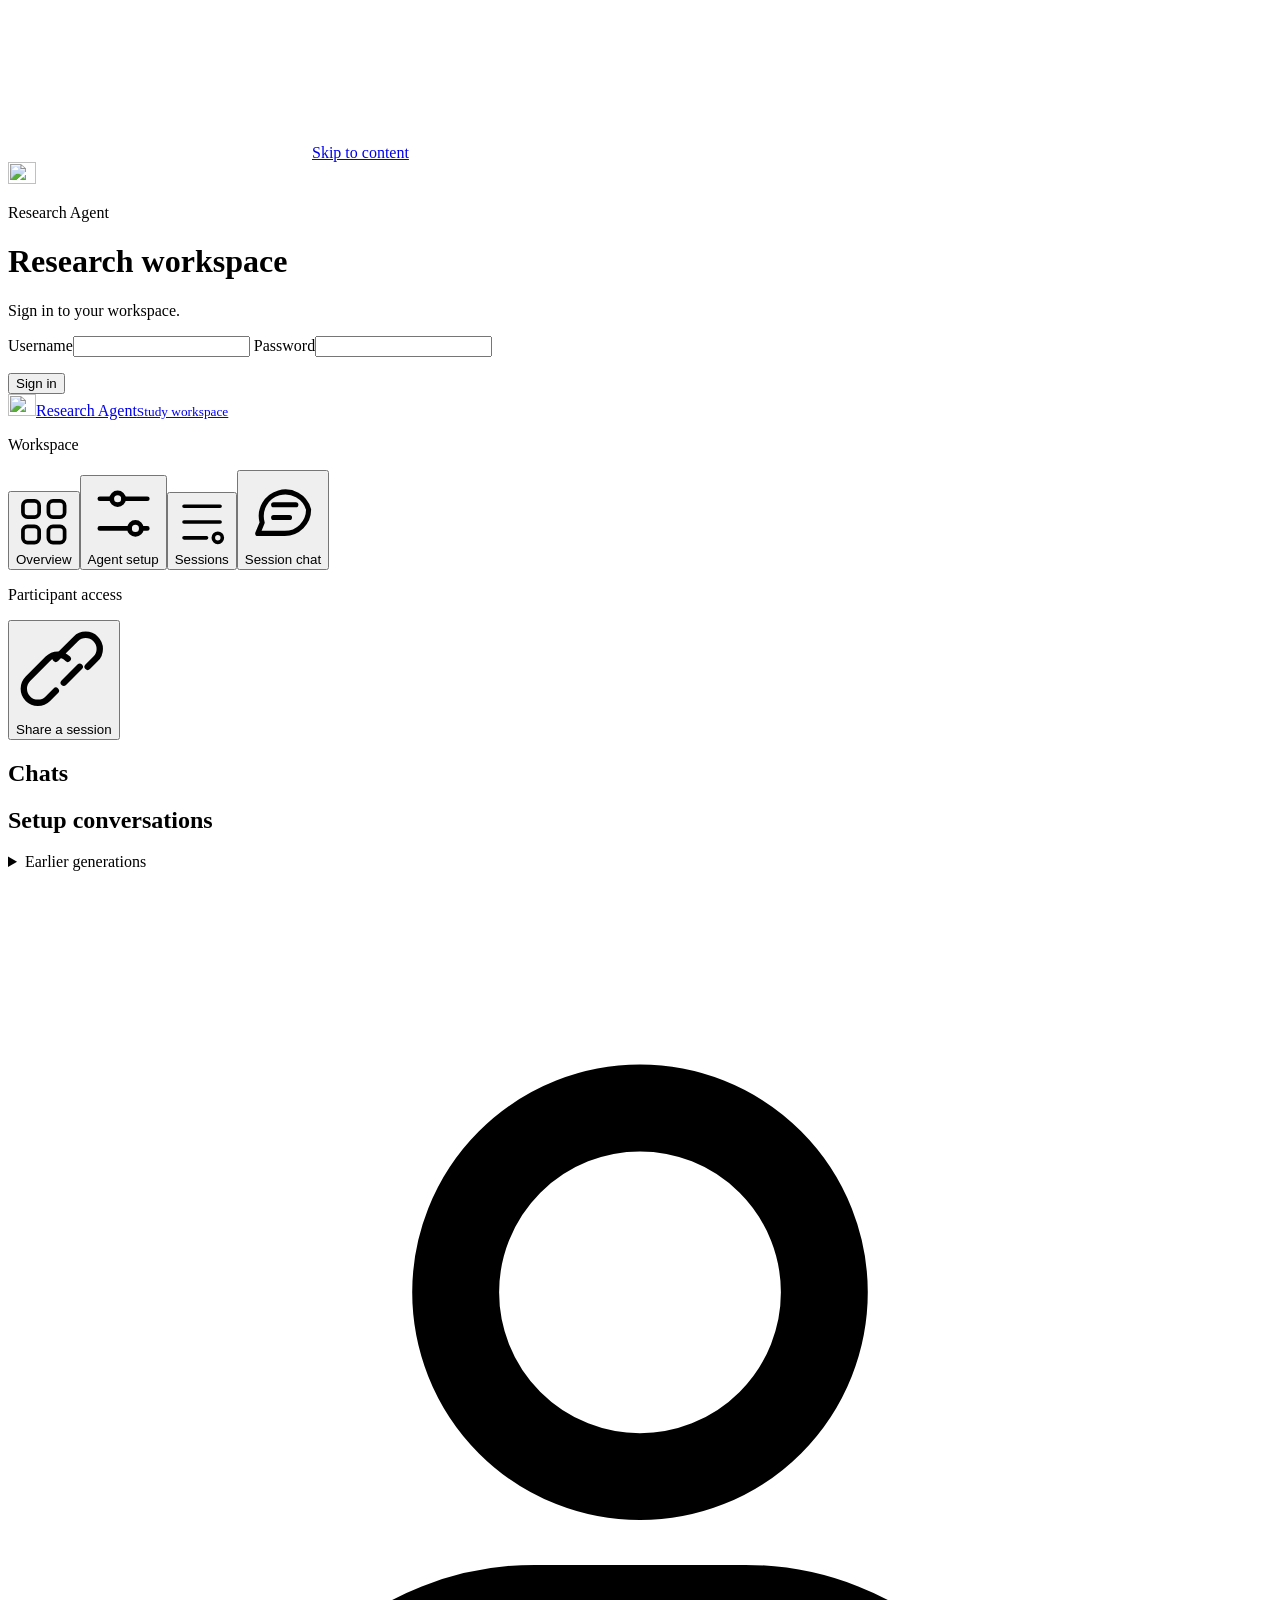
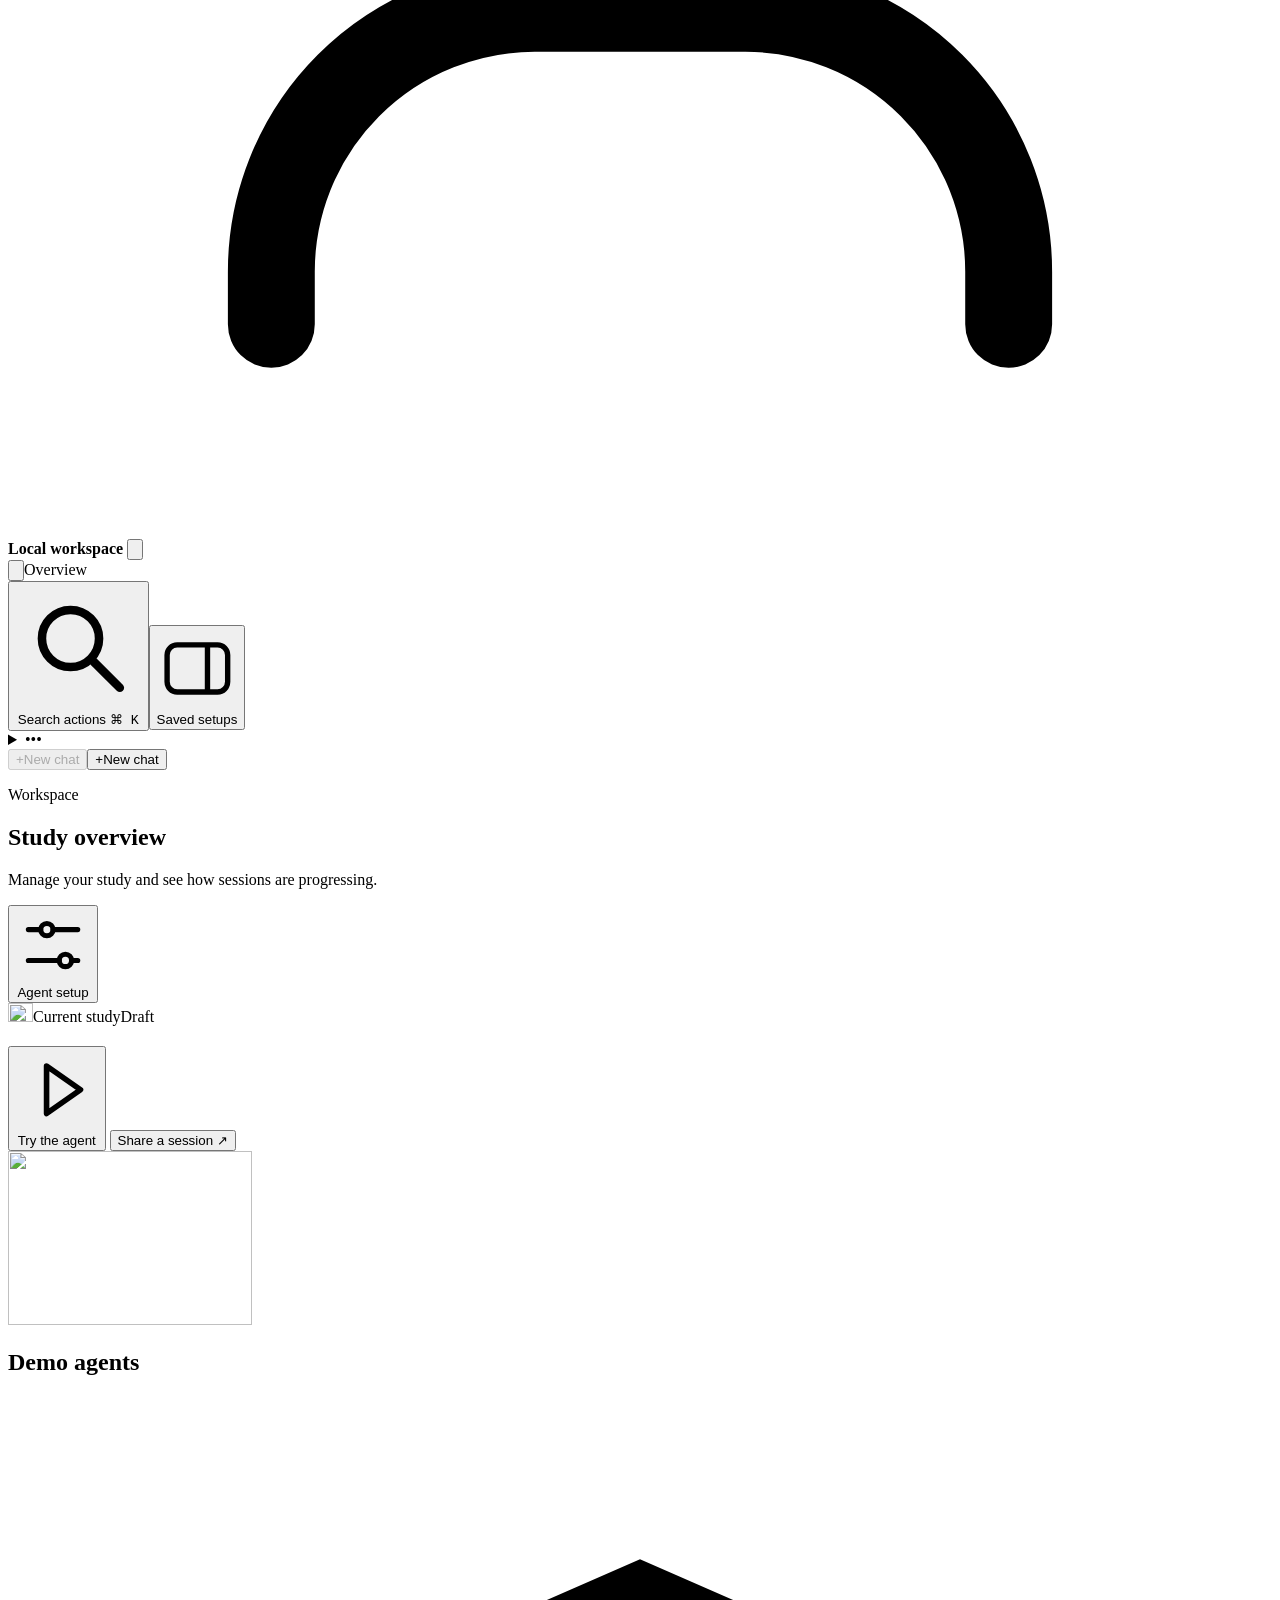
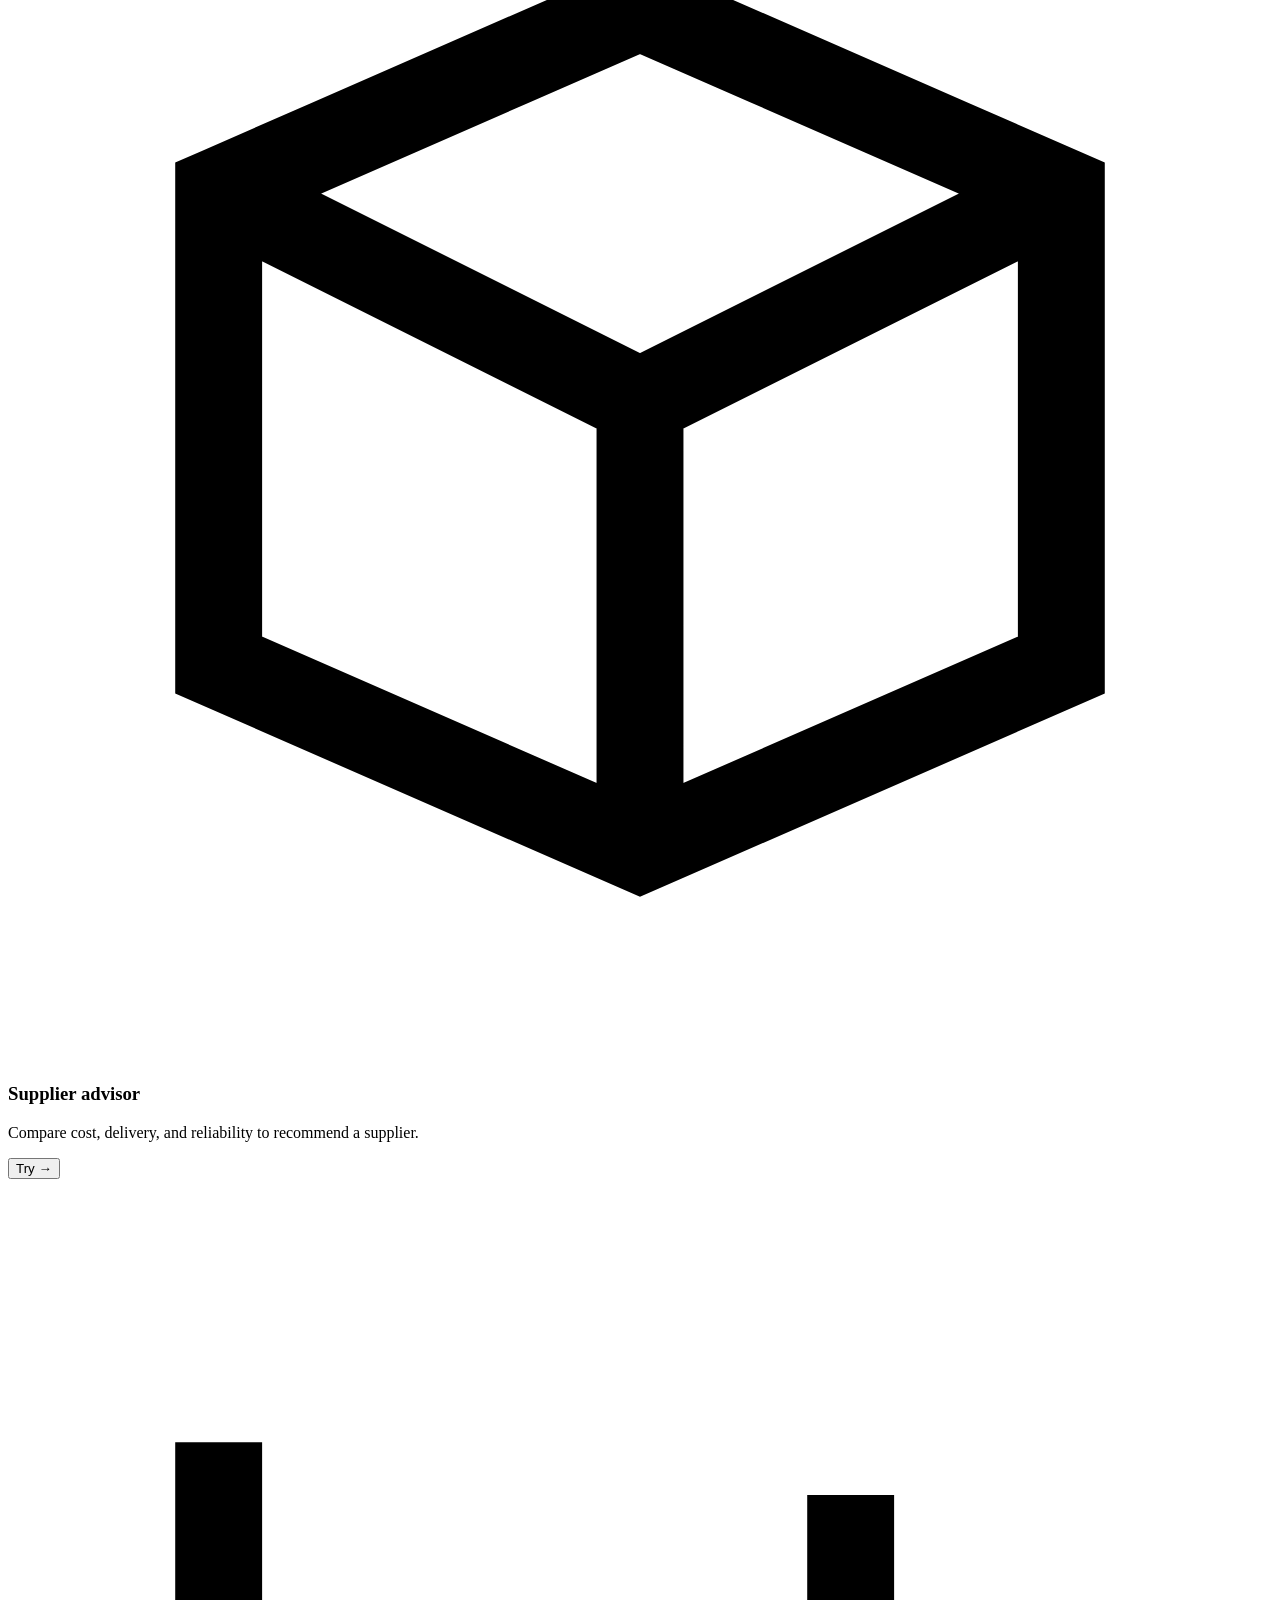
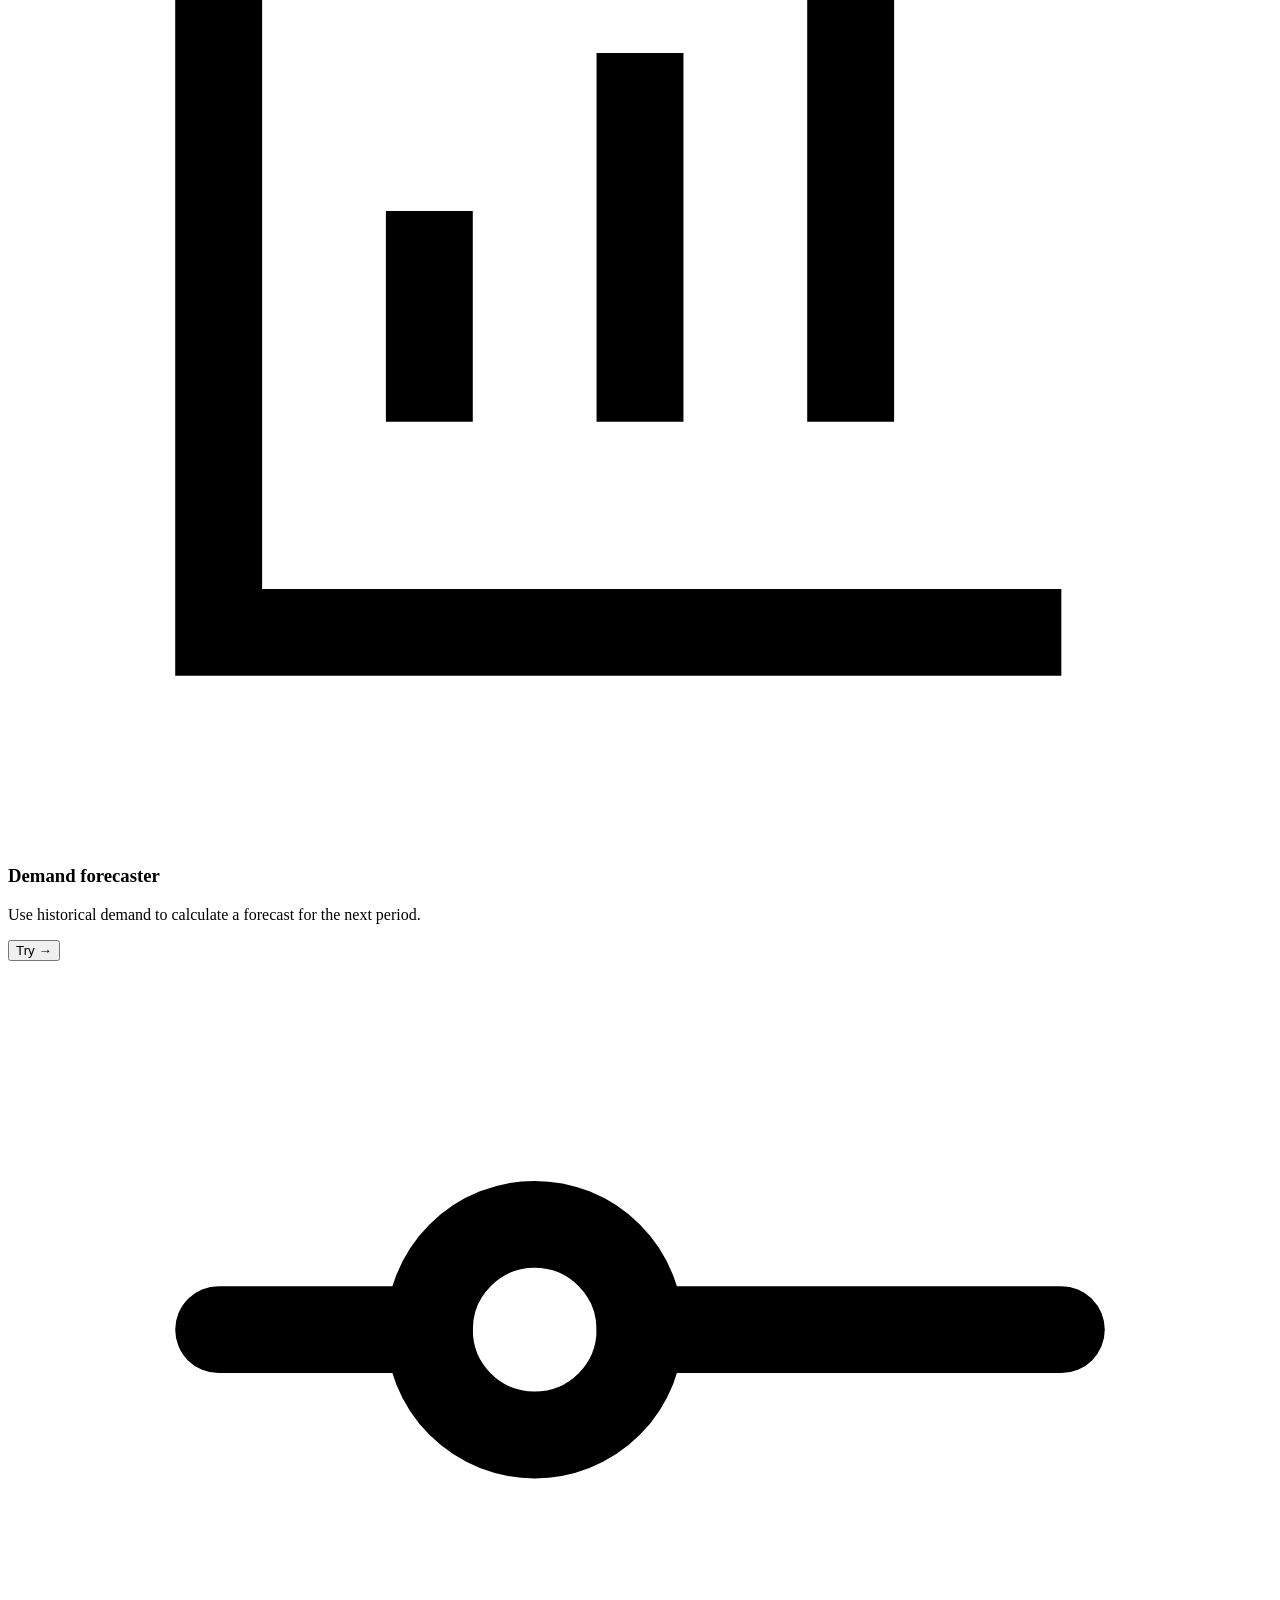
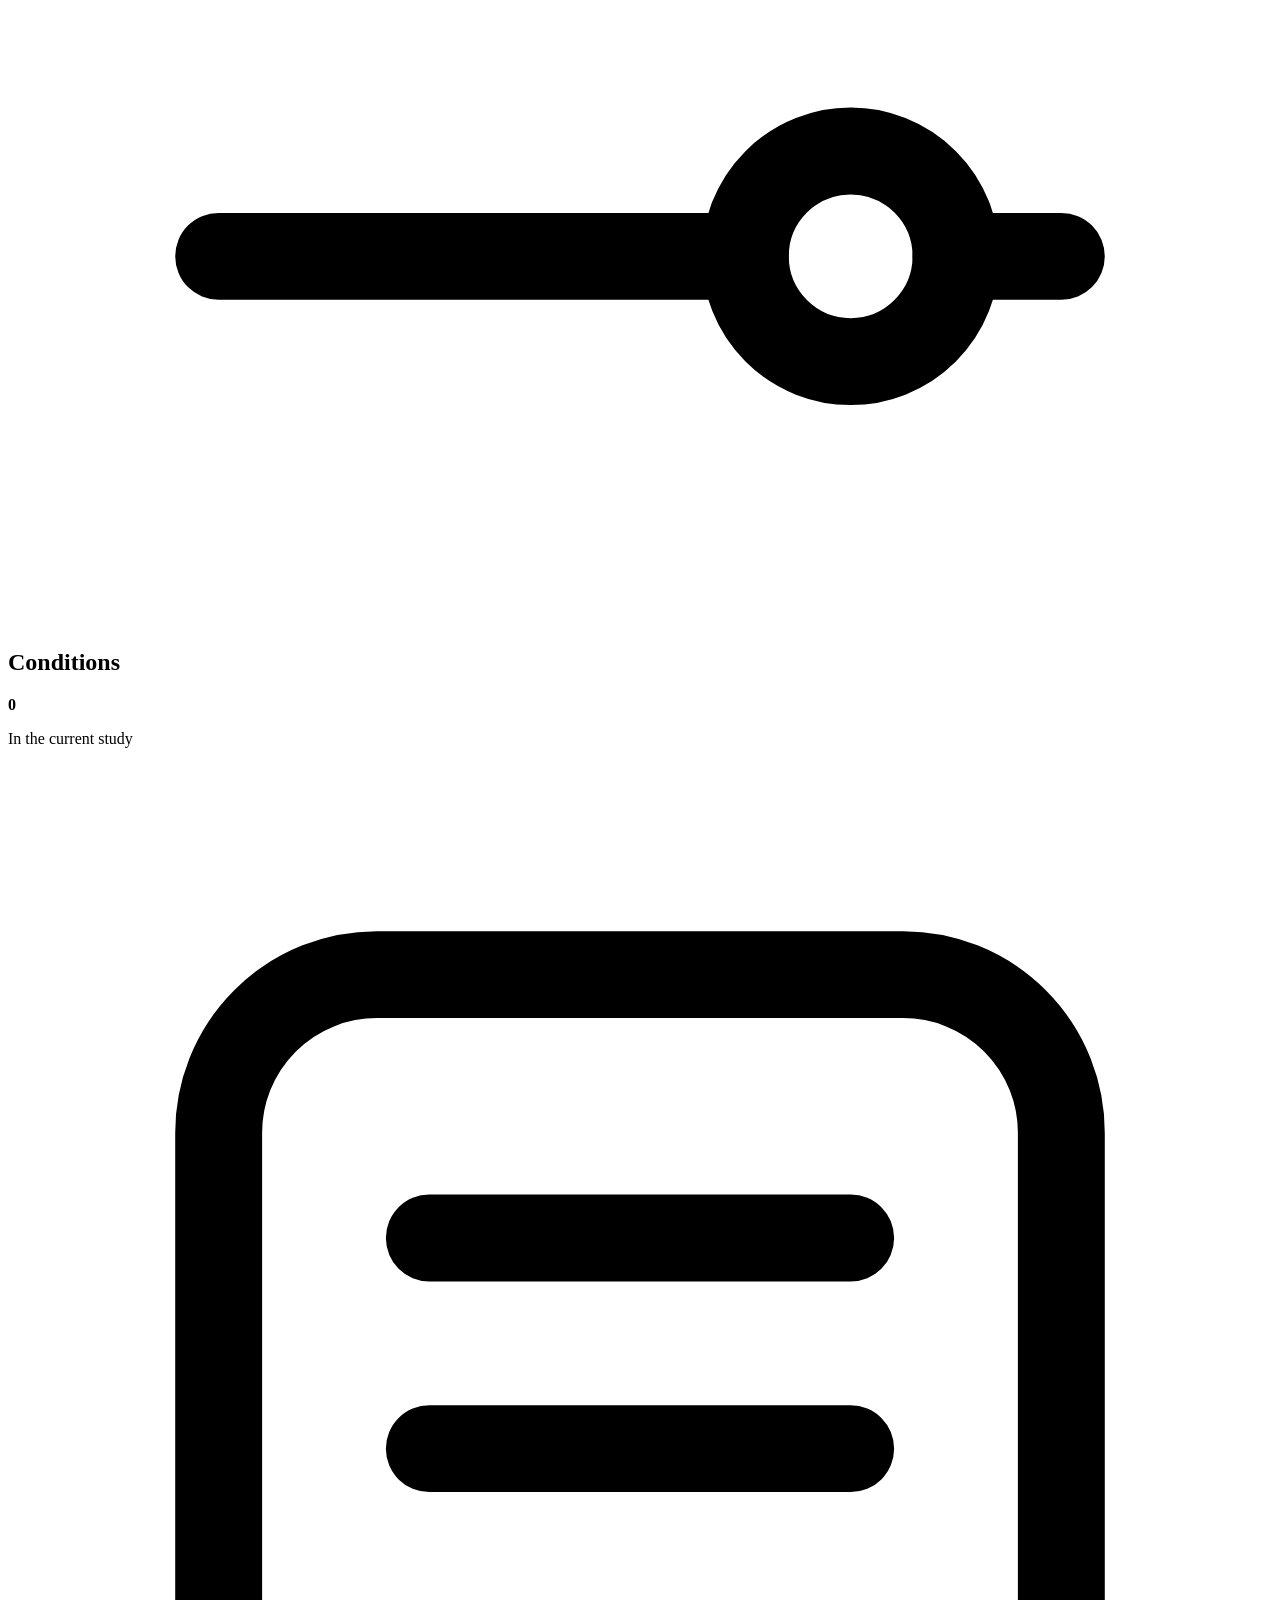
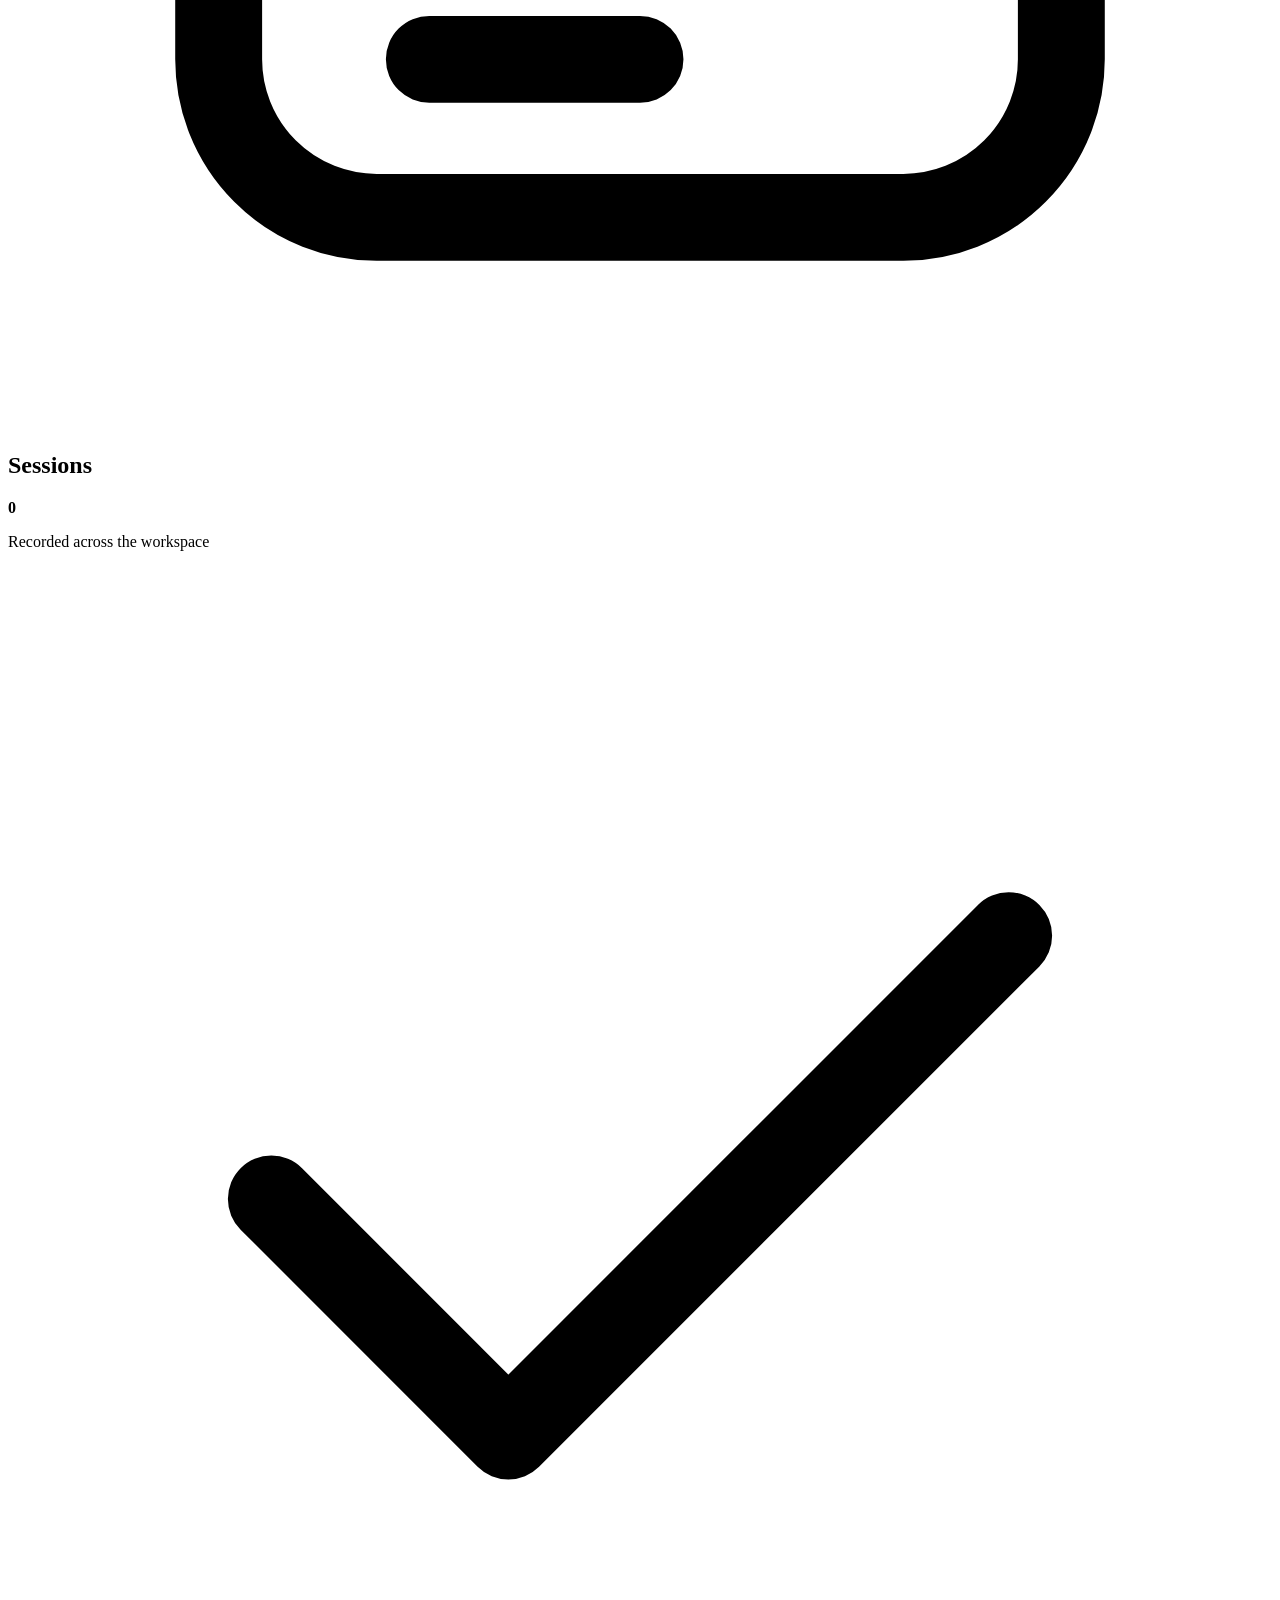
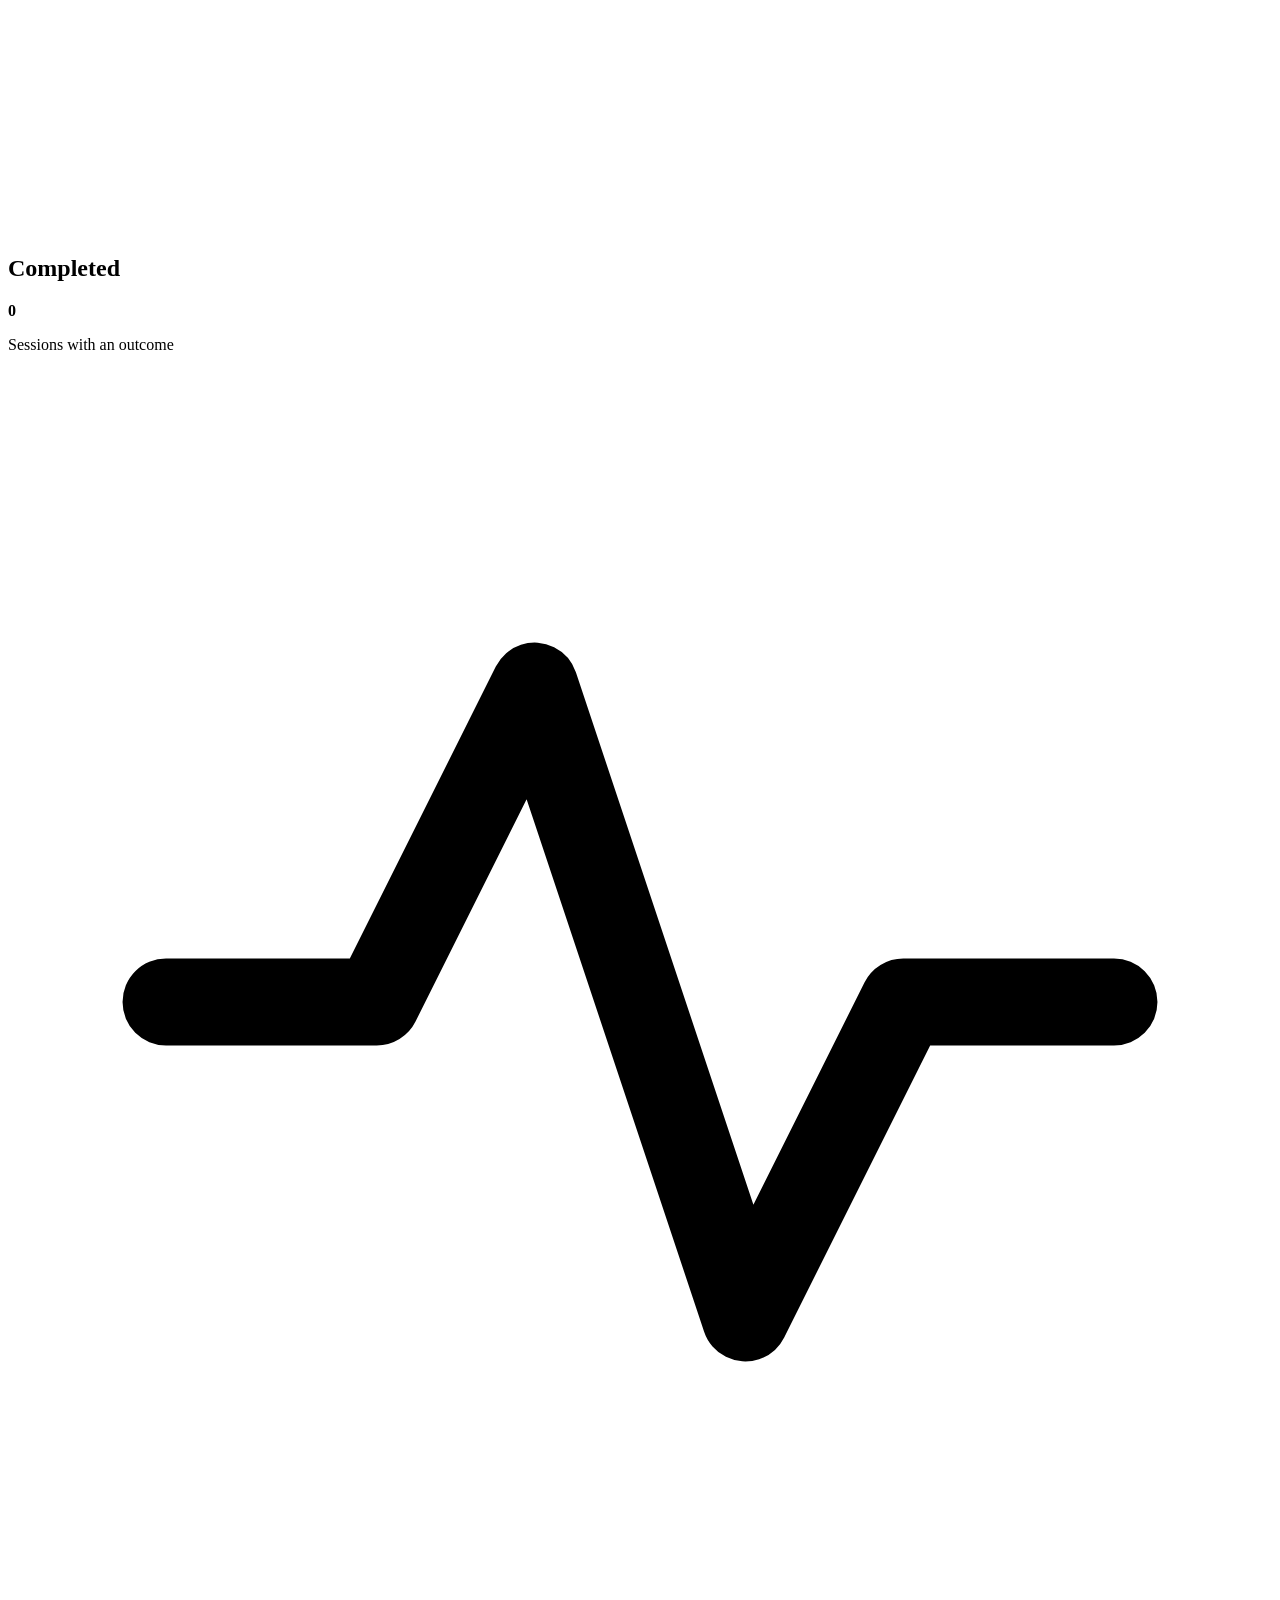
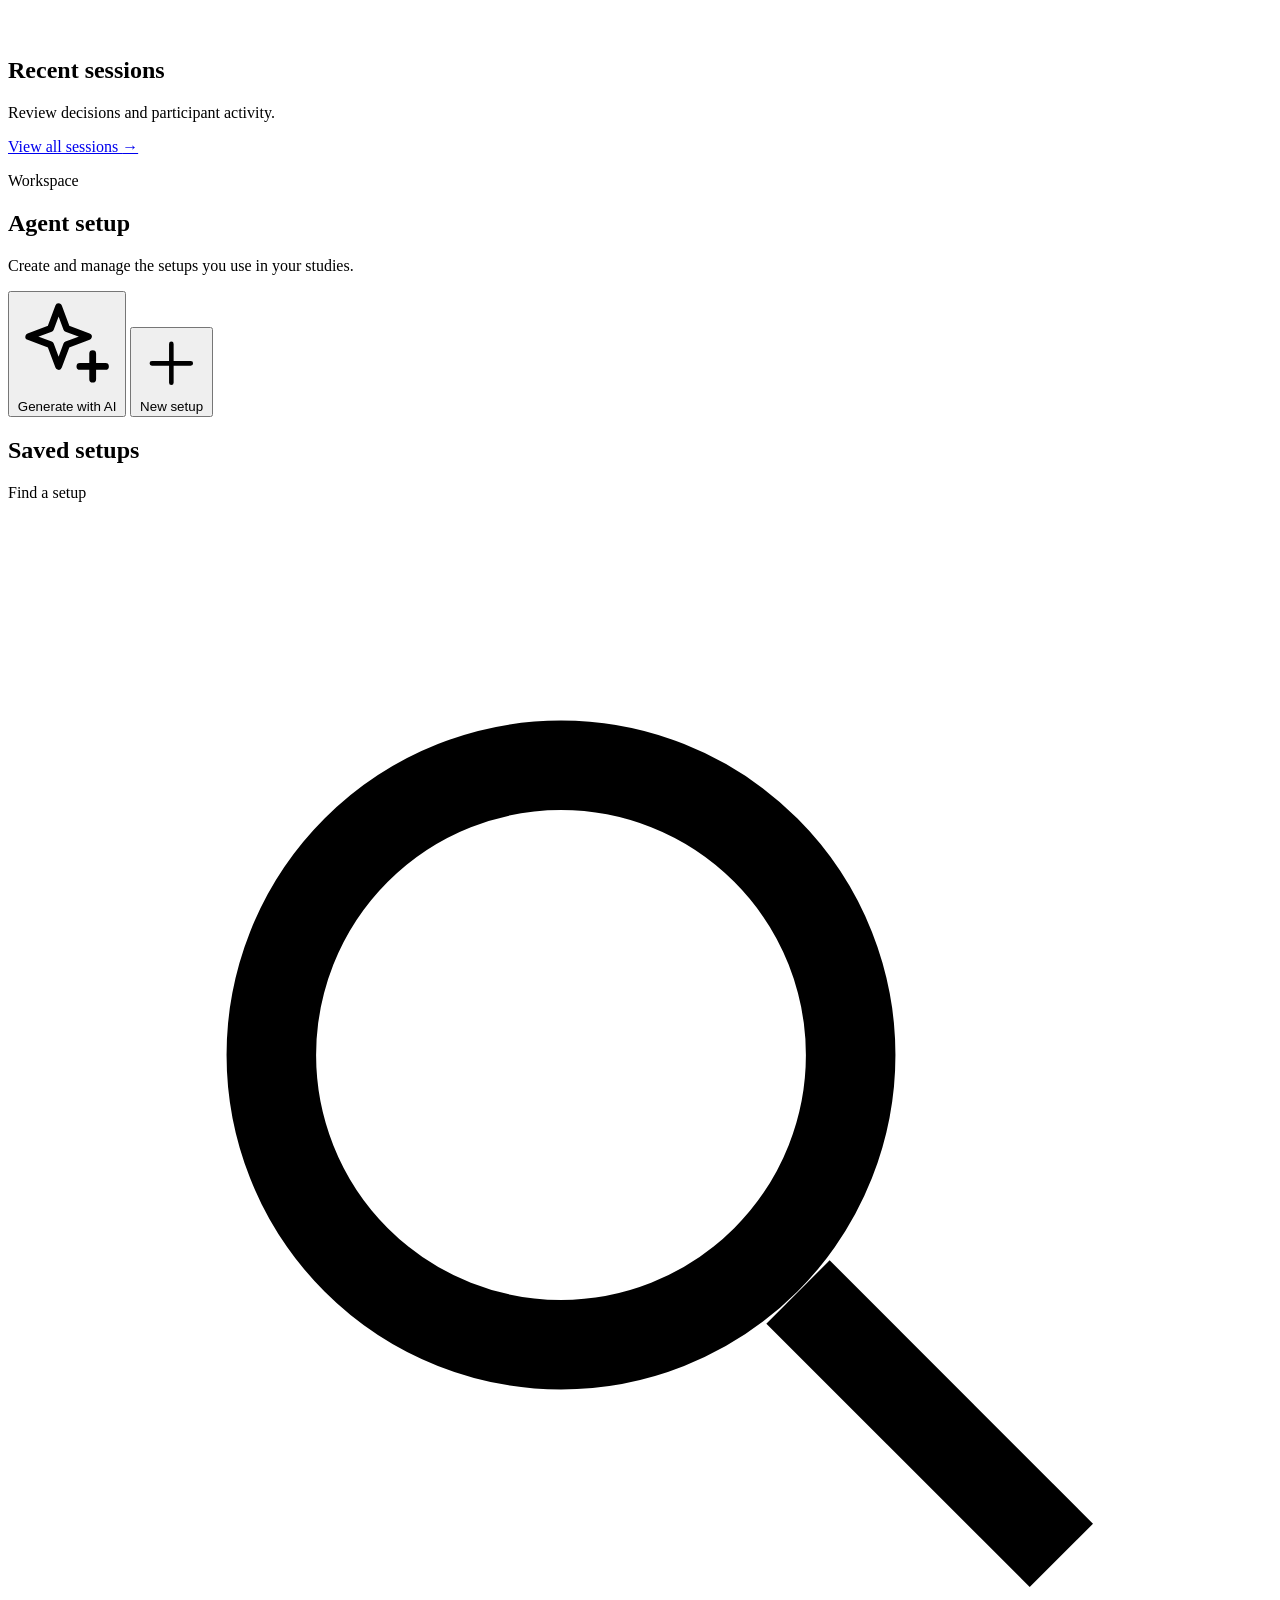
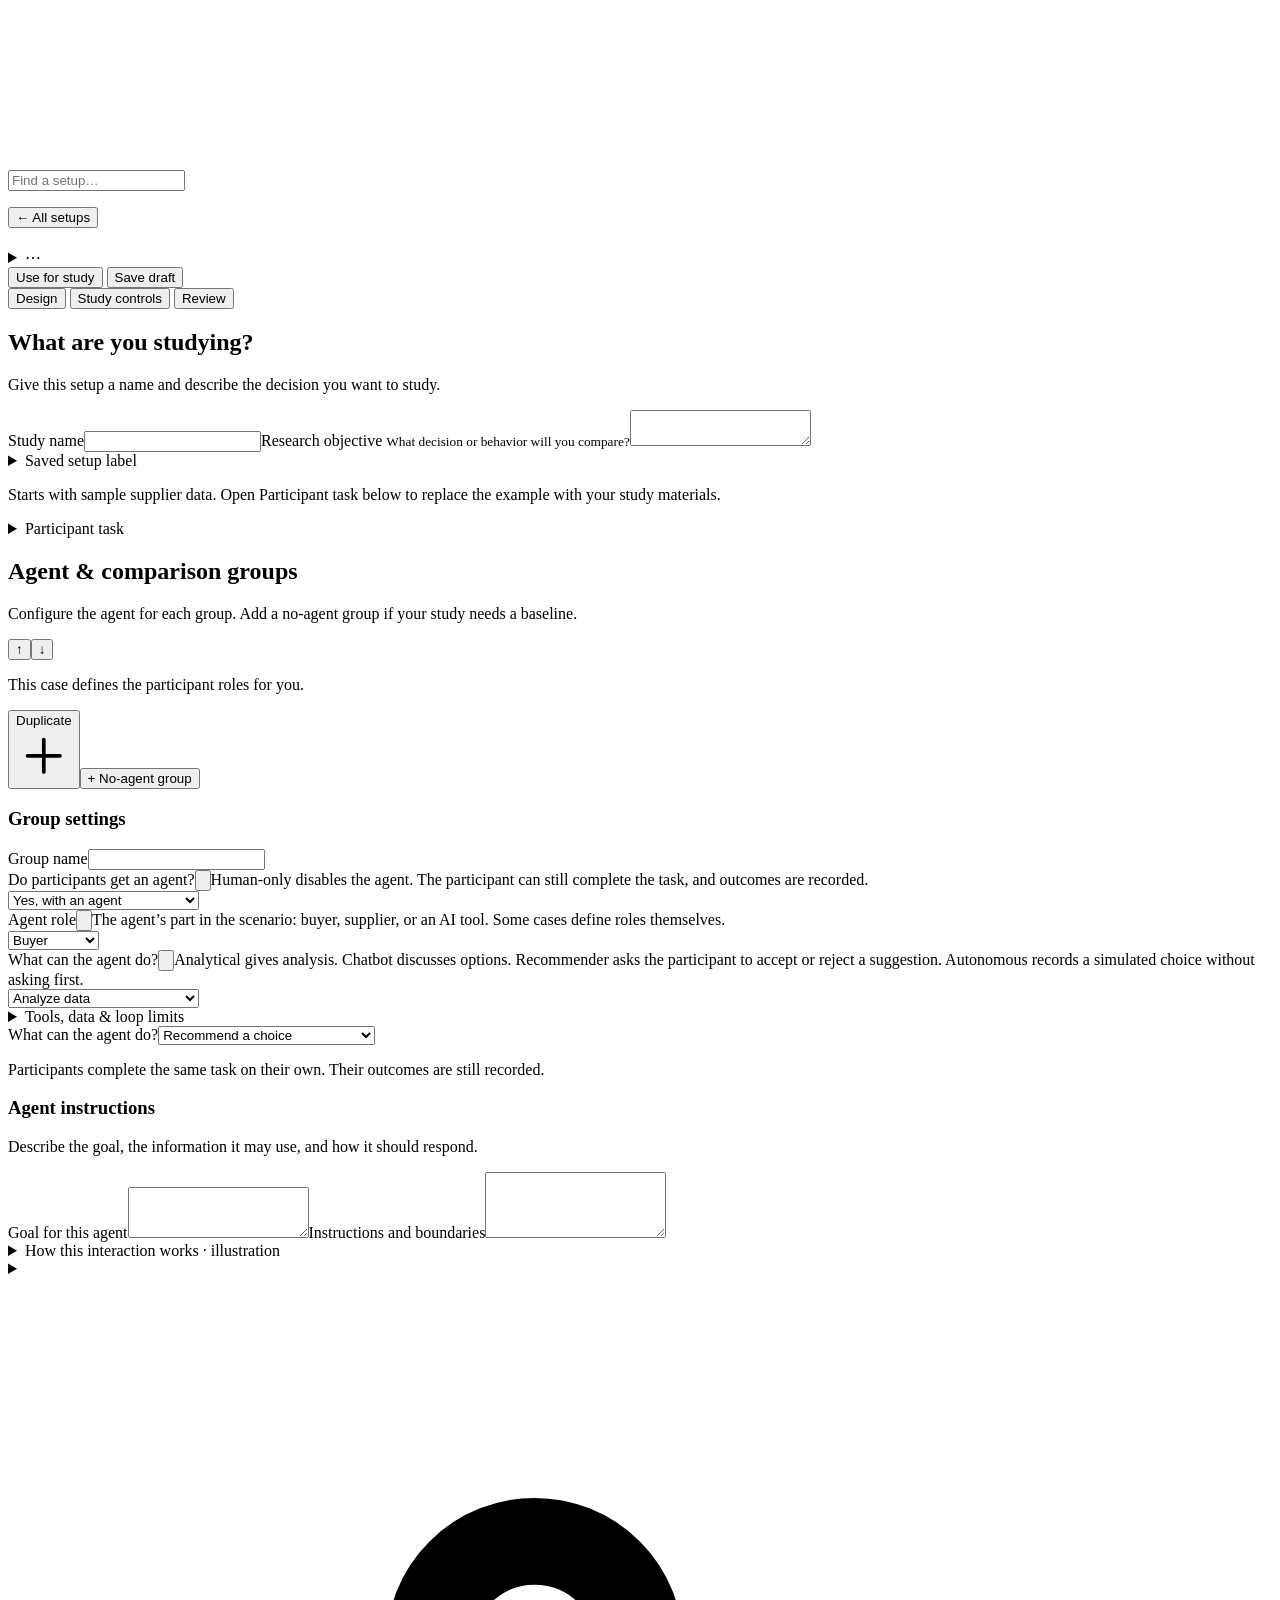
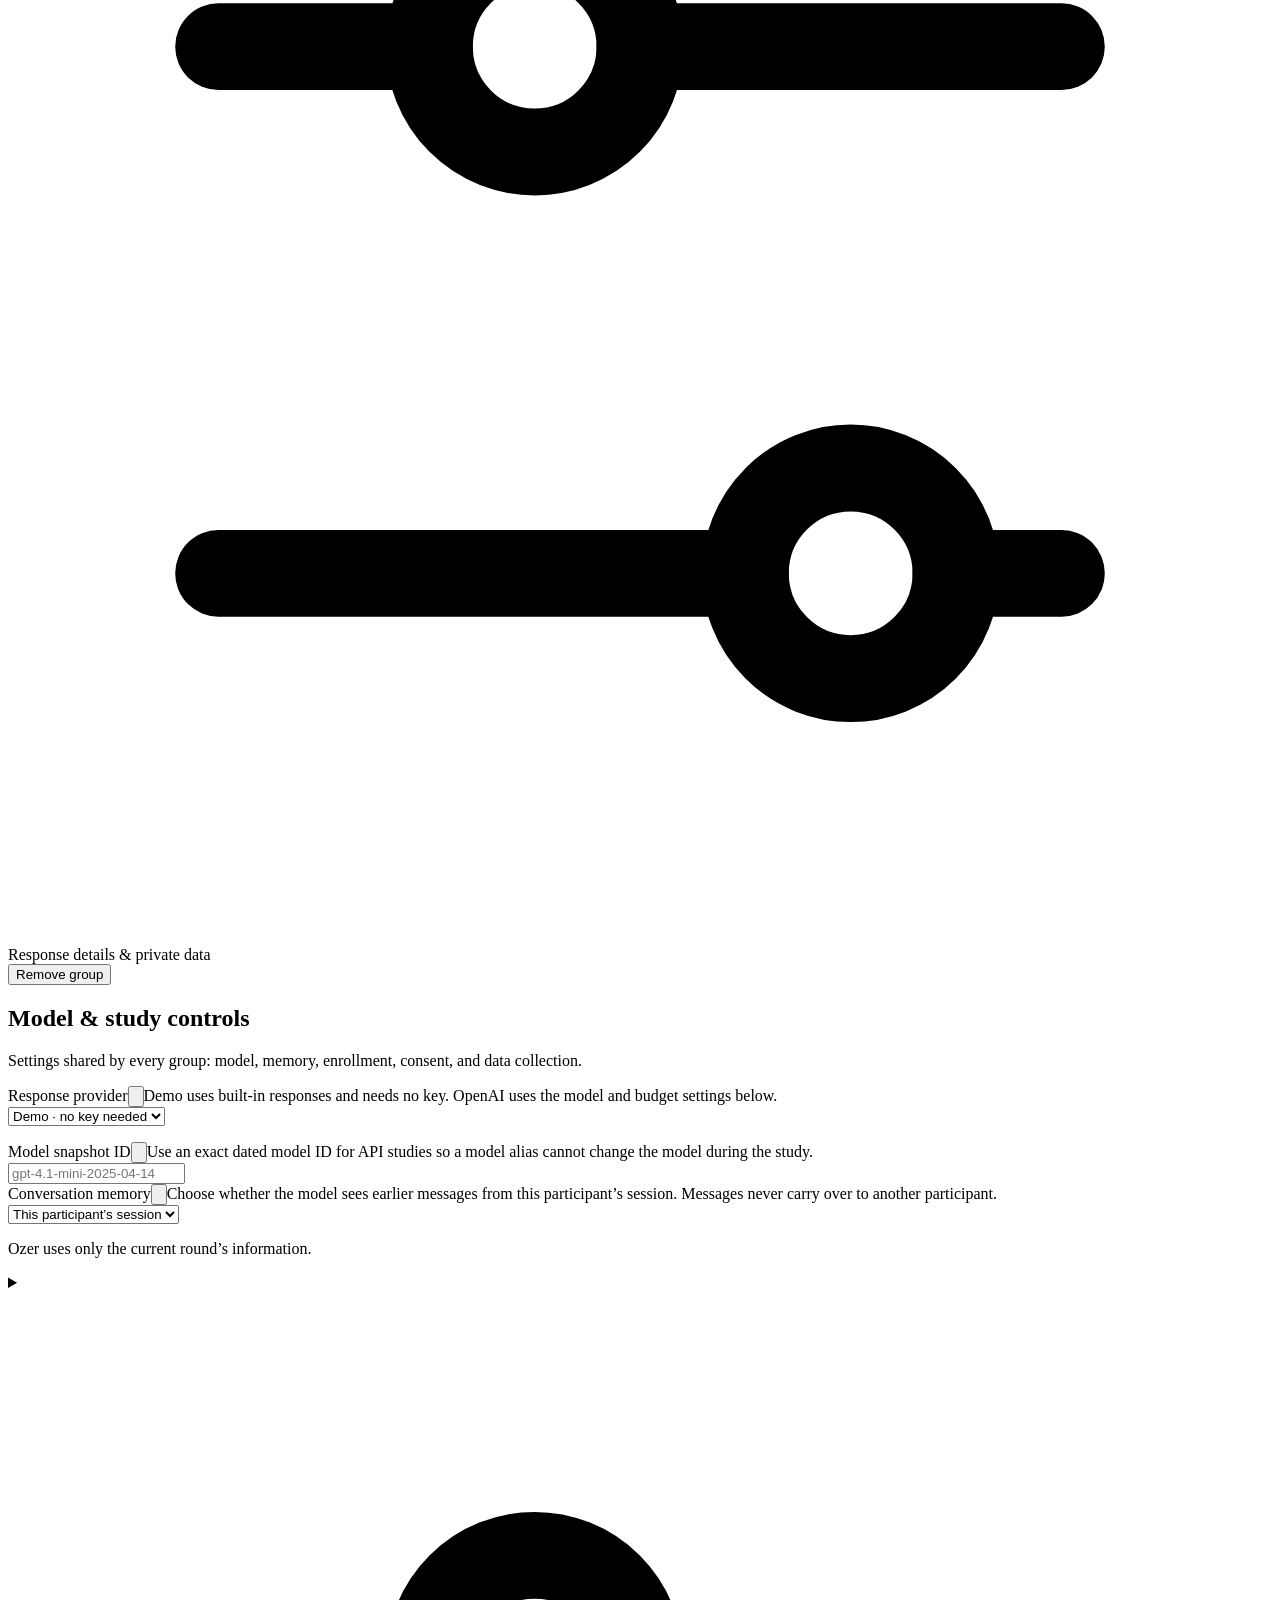
==== static/index.html @ cdc83fd4 "Initial commit of Procurement AI Agent" ====
<!doctype html>
<html lang="en"><head><meta charset="utf-8"><meta name="viewport" content="width=device-width,initial-scale=1"><meta name="theme-color" content="#fafafa"><title>Research Agent · Workspace</title><link rel="icon" href="/research-mark.svg" type="image/svg+xml"><script src="/theme.js"></script><link rel="stylesheet" href="/style.css"><script src="/admin.js" defer></script></head>
<body class="research-workspace">
<svg class="setup-icon-library" xmlns="http://www.w3.org/2000/svg" aria-hidden="true" focusable="false">
  <symbol id="setup-icon-study" viewBox="0 0 24 24"><rect x="5" y="3.5" width="14" height="17" rx="2"/><path d="M8.5 8.5h7m-7 4h7m-7 4h4"/></symbol>
  <symbol id="setup-icon-scenario" viewBox="0 0 24 24"><path d="M12 6a7 7 0 0 0-8-1v13a7 7 0 0 1 8 1 7 7 0 0 1 8-1V5a7 7 0 0 0-8 1Zm0 0v13"/></symbol>
  <symbol id="setup-icon-groups" viewBox="0 0 24 24"><circle cx="9" cy="8" r="3"/><path d="M3.5 19v-2a4 4 0 0 1 4-4h3a4 4 0 0 1 4 4v2m1-13a3 3 0 0 1 0 6m2 1.5a4 4 0 0 1 3 3.5v2"/></symbol>
  <symbol id="setup-icon-spark" viewBox="0 0 24 24"><path d="m12 3 2.5 6.5L21 12l-6.5 2.5L12 21l-2.5-6.5L3 12l6.5-2.5L12 3Z"/></symbol>
  <symbol id="setup-icon-check" viewBox="0 0 24 24"><path d="m5 12 4 4L19 6"/></symbol>
  <symbol id="setup-icon-tag" viewBox="0 0 24 24"><path d="M3.5 4.5H12l8.5 8.5-7.5 7.5L4 11.5Z"/><circle cx="8" cy="8.5" r="1"/></symbol>
  <symbol id="setup-icon-text" viewBox="0 0 24 24"><path d="M4 6h16M4 12h16M4 18h10"/></symbol>
  <symbol id="setup-icon-door" viewBox="0 0 24 24"><path d="M6 20V4h11v16M3 20h18M14 12h.01"/></symbol>
  <symbol id="setup-icon-lock" viewBox="0 0 24 24"><rect x="5" y="11" width="14" height="9" rx="2"/><path d="M8 11V8a4 4 0 1 1 8 0v3m-4 4v2"/></symbol>
  <symbol id="setup-icon-shield" viewBox="0 0 24 24"><path d="M12 3 5 6v6c0 4 3 7 7 9 4-2 7-5 7-9V6L12 3Z"/><path d="m9 12 2 2 4-4"/></symbol>
  <symbol id="setup-icon-activity" viewBox="0 0 24 24"><path d="M3 12h4l3-6 4 12 3-6h4"/></symbol>
  <symbol id="setup-icon-branch" viewBox="0 0 24 24"><path d="M5 12h4c3 0 4-6 7-6h3m-2-2 2 2-2 2M9 12c3 0 4 6 7 6h3m-2-2 2 2-2 2"/></symbol>
  <symbol id="setup-icon-shuffle" viewBox="0 0 24 24"><path d="M4 6h2c4 0 8 12 12 12h2m-2-2 2 2-2 2M4 18h2c4 0 8-12 12-12h2m-2-2 2 2-2 2"/></symbol>
  <symbol id="setup-icon-link" viewBox="0 0 24 24"><path d="m9 15 6-6m-2 7-2 2a4 4 0 0 1-6-6l3-3m3-1 2-2a4 4 0 0 1 6 6l-3 3"/></symbol>
  <symbol id="setup-icon-box" viewBox="0 0 24 24"><path d="M4 7.5 12 4l8 3.5v9L12 20l-8-3.5Zm0 0 8 4 8-4m-8 4V20"/></symbol>
  <symbol id="setup-icon-chat" viewBox="0 0 24 24"><path d="M5 5h14a2 2 0 0 1 2 2v8a2 2 0 0 1-2 2h-8l-5 4v-4H5a2 2 0 0 1-2-2V7a2 2 0 0 1 2-2Z"/><path d="M7 10h10m-10 3h7"/></symbol>
  <symbol id="setup-icon-person" viewBox="0 0 24 24"><circle cx="12" cy="8" r="3.5"/><path d="M5 20v-1a5 5 0 0 1 5-5h4a5 5 0 0 1 5 5v1"/></symbol>
  <symbol id="setup-icon-cart" viewBox="0 0 24 24"><path d="M3 5h2l2 10h11l2-7H6"/><circle cx="8.5" cy="19" r="1"/><circle cx="17" cy="19" r="1"/></symbol>
  <symbol id="setup-icon-chart" viewBox="0 0 24 24"><path d="M4 5v15h16M8 16v-4m4 4V9m4 7V6"/></symbol>
  <symbol id="setup-icon-target" viewBox="0 0 24 24"><circle cx="12" cy="12" r="8"/><circle cx="12" cy="12" r="4"/><path d="M12 12h.01"/></symbol>
  <symbol id="setup-icon-bolt" viewBox="0 0 24 24"><path d="m13 2-8 12h6l-1 8 9-12h-6l1-8Z"/></symbol>
  <symbol id="setup-icon-chip" viewBox="0 0 24 24"><rect x="6" y="6" width="12" height="12" rx="2"/><path d="M10 10h4v4h-4zM9 3v3m6-3v3M9 18v3m6-3v3M3 9h3m-3 6h3m12-6h3m-3 6h3"/></symbol>
  <symbol id="setup-icon-memory" viewBox="0 0 24 24"><path d="M4 5h16v12H8l-4 3Zm4 4h8m-8 4h5"/></symbol>
  <symbol id="setup-icon-sliders" viewBox="0 0 24 24"><path d="M4 7h4m4 0h8M4 17h10m4 0h2"/><circle cx="10" cy="7" r="2"/><circle cx="16" cy="17" r="2"/></symbol>
  <symbol id="setup-icon-hash" viewBox="0 0 24 24"><path d="m10 4-2 16m8-16-2 16M5 9h15M4 15h15"/></symbol>
  <symbol id="setup-icon-coin" viewBox="0 0 24 24"><circle cx="12" cy="12" r="8.5"/><path d="M12 7v10m3-8h-4a1.5 1.5 0 1 0 0 3h2a1.5 1.5 0 0 1 0 3H9"/></symbol>
  <symbol id="setup-icon-code" viewBox="0 0 24 24"><path d="m8 7-5 5 5 5m8-10 5 5-5 5m-3-12-2 14"/></symbol>
  <symbol id="setup-icon-eye" viewBox="0 0 24 24"><path d="M2.5 12s3.5-6 9.5-6 9.5 6 9.5 6-3.5 6-9.5 6-9.5-6-9.5-6Z"/><circle cx="12" cy="12" r="2.5"/></symbol>
  <symbol id="setup-icon-clock" viewBox="0 0 24 24"><circle cx="12" cy="12" r="8.5"/><path d="M12 7v5l3 2"/></symbol>
  <symbol id="setup-icon-edit" viewBox="0 0 24 24"><path d="m15.5 5.5 3 3M4 20l4.5-1 11-11-3.5-3.5-11 11Z"/></symbol>
  <symbol id="setup-icon-plus" viewBox="0 0 24 24"><path d="M12 5v14M5 12h14"/></symbol>
</svg>
<a href="#main-content" class="skip-link">Skip to content</a>
<div id="login" class="login hidden">
  <div class="login-card">
    <div class="brand-symbol"><img src="/research-mark.svg#mark" alt="" width="28" height="22"></div>
    <p class="eyebrow">Research Agent</p><h1>Research workspace</h1>
    <p id="login-instructions">Sign in to your workspace.</p>
    <form id="login-form">
      <label id="login-username-field">Username<input id="login-username" autocomplete="username" maxlength="40"></label>
      <label><span id="login-password-label">Password</span><input id="access-key" type="password" autocomplete="current-password" required maxlength="256"></label>
      <p id="login-error" class="notice error hidden" role="alert"></p>
      <button class="primary" type="submit">Sign in</button>
    </form>
  </div>
</div>
<div id="workspace" class="app-shell hidden">
<aside id="workspace-sidebar" class="sidebar" aria-label="Workspace navigation" inert><a class="brand" href="/"><span class="brand-symbol"><img src="/research-mark.svg#mark" alt="" width="28" height="22"></span><span>Research Agent<small>Study workspace</small></span></a><nav aria-label="Workspace"><p class="nav-label">Workspace</p><button data-tab="overview" class="nav-item active"><svg viewBox="0 0 24 24" fill="none" stroke="currentColor" stroke-width="1.6" stroke-linecap="round" stroke-linejoin="round" aria-hidden="true"><rect x="3" y="3" width="7" height="7" rx="2"/><rect x="14" y="3" width="7" height="7" rx="2"/><rect x="3" y="14" width="7" height="7" rx="2"/><rect x="14" y="14" width="7" height="7" rx="2"/></svg><span>Overview</span></button><button data-tab="conditions" class="nav-item "><svg viewBox="0 0 24 24" fill="none" stroke="currentColor" stroke-width="1.6" stroke-linecap="round" stroke-linejoin="round" aria-hidden="true"><path d="M4 7h4m4 0h8M4 17h10m4 0h2"/><circle cx="10" cy="7" r="2"/><circle cx="16" cy="17" r="2"/></svg><span>Agent setup</span></button><button data-tab="sessions" class="nav-item "><svg viewBox="0 0 24 24" fill="none" stroke="currentColor" stroke-width="1.6" stroke-linecap="round" stroke-linejoin="round" aria-hidden="true"><path d="M4 5h16M4 12h16M4 19h10"/><circle cx="19" cy="19" r="2"/></svg><span>Sessions</span></button><button data-tab="session-chat" class="nav-item" type="button"><svg viewBox="0 0 24 24" fill="none" stroke="currentColor" stroke-width="1.6" stroke-linecap="round" stroke-linejoin="round" aria-hidden="true"><path d="M20 11.5a7.5 7.5 0 0 1-7.5 7.5H4l1.4-3.4A7.5 7.5 0 1 1 20 11.5Z"/><path d="M9 10h7m-7 4h5"/></svg><span>Session chat</span></button></nav><div class="sidebar-tools"><p class="nav-label">Participant access</p><button data-tab="integration" class="nav-item"><svg viewBox="0 0 24 24" fill="none" stroke="currentColor" stroke-width="1.6" stroke-linecap="round" stroke-linejoin="round" aria-hidden="true"><path d="m10 13 4-4M8 15l-2 2a3.5 3.5 0 0 1-5-5l5-5a3.5 3.5 0 0 1 5 0M16 9l2-2a3.5 3.5 0 0 0-5-5l-5 5" transform="translate(2 2)"/></svg><span>Share a session</span></button></div><section id="chat-history" class="chat-history hidden" aria-labelledby="chat-history-title">
  <h2 id="chat-history-title" class="nav-label">Chats</h2>
  <p id="chat-history-status" class="help" role="status"></p>
  <nav id="chat-history-list" aria-label="Saved chats"></nav>
</section>
<section id="setup-chat-history" class="chat-history hidden" aria-labelledby="setup-chat-history-title">
  <h2 id="setup-chat-history-title" class="nav-label">Setup conversations</h2>
  <p id="setup-chat-history-status" class="help" role="status"></p>
  <nav id="setup-chat-history-list" aria-label="Saved setup conversations"></nav>
  <details id="earlier-setup-history" class="hidden"><summary>Earlier generations</summary><nav id="earlier-setup-list" aria-label="Earlier generations"></nav></details>
</section>
<div class="sidebar-footer">
  <span class="workspace-account-icon" aria-hidden="true"><svg viewBox="0 0 24 24" fill="none" stroke="currentColor" stroke-width="1.65" stroke-linecap="round"><use href="#setup-icon-person"/></svg></span>
  <strong id="workspace-account-label">Local workspace</strong>
  <button data-tab="settings" class="nav-item account-settings-button" type="button" aria-label="Settings" title="Settings"><svg viewBox="0 0 24 24" fill="none" stroke="currentColor" stroke-width="1.6" stroke-linejoin="round" aria-hidden="true"><path d="m9 3-.6 2.4-2 .9L4 5.6 2 9l1.8 1.8v2.4L2 15l2 3.4 2.4-.7 2 .9L9 21h4l.6-2.4 2-.9 2.4.7 2-3.4-1.8-1.8v-2.4L20 9l-2-3.4-2.4.7-2-.9L13 3Z" transform="translate(1)"/><circle cx="12" cy="12" r="3"/></svg></button>
</div></aside>
<button id="nav-scrim" class="nav-scrim" type="button" tabindex="-1" aria-label="Close navigation" hidden></button>
<div class="main-shell"><header class="topbar"><div class="topbar-leading"><button id="toggle-sidebar" class="quiet-button shell-toggle" type="button" aria-label="Show navigation" title="Show navigation" aria-controls="workspace-sidebar" aria-expanded="false"><svg viewBox="0 0 24 24" fill="none" stroke="currentColor" stroke-width="1.6" aria-hidden="true"><rect x="3" y="5" width="18" height="14" rx="3"/><path d="M9 5v14"/></svg></button><span id="breadcrumb">Overview</span></div><div class="topbar-actions"><button id="open-command" class="command-trigger" aria-label="Search actions" aria-haspopup="dialog"><svg viewBox="0 0 24 24" fill="none" stroke="currentColor" stroke-width="1.65" stroke-linecap="round" stroke-linejoin="round" aria-hidden="true"><circle cx="10.5" cy="10.5" r="5.5"/><path d="m15 15 5 5"/></svg> <span>Search actions</span> <kbd>⌘ K</kbd></button><button id="toggle-save-slots" class="quiet-button hidden" type="button" aria-controls="setup-library-drawer" aria-haspopup="dialog"><svg viewBox="0 0 24 24" fill="none" stroke="currentColor" stroke-width="1.6" aria-hidden="true"><rect x="3" y="5" width="18" height="14" rx="3"/><path d="M15 5v14"/></svg>Saved setups</button><details id="session-chat-actions" class="chat-actions hidden">
  <summary class="quiet-button" aria-label="Chat options" title="Chat options">•••</summary>
  <div><button id="rename-chat" type="button">Rename chat</button><button id="delete-chat" class="danger" type="button">Delete chat</button></div>
</details><button id="clear-session-chat" class="quiet-button hidden" type="button" aria-label="New chat" title="New chat" disabled><span aria-hidden="true" class="new-chat-icon">+</span><span class="new-chat-label">New chat</span></button><button id="new-setup-chat" class="quiet-button hidden" type="button" aria-label="New setup chat" title="New setup chat"><span class="new-chat-icon" aria-hidden="true">+</span><span class="new-chat-label">New chat</span></button></div></header><main id="main-content" tabindex="-1">
<div id="notice" class="notice hidden" role="status" aria-live="polite"></div>
<section id="tab-overview" class="tab-panel">
  <header class="page-heading workspace-masthead">
    <div><p class="eyebrow">Workspace</p><h1>Study overview</h1><p class="subtitle">Manage your study and see how sessions are progressing.</p></div>
    <button class="secondary" data-go="conditions"><svg viewBox="0 0 24 24" fill="none" stroke="currentColor" stroke-width="1.65" stroke-linecap="round" stroke-linejoin="round" aria-hidden="true"><path d="M4 7h4m4 0h8M4 17h10m4 0h2"/><circle cx="10" cy="7" r="2"/><circle cx="16" cy="17" r="2"/></svg> Agent setup</button>
  </header>
  <article class="overview-current">
    <div class="overview-current-copy">
      <div class="overview-current-label"><span class="feature-icon tone-violet"><img src="/research-mark.svg#mark" alt="" width="25" height="19"></span><span class="eyebrow">Current study</span><span id="study-state" class="pill">Draft</span></div>
      <h2 id="study-name"></h2>
      <p id="study-description"></p>
      <div class="overview-current-actions">
        <button class="primary preview-button"><svg viewBox="0 0 24 24" fill="none" stroke="currentColor" stroke-width="1.65" stroke-linecap="round" stroke-linejoin="round" aria-hidden="true"><path d="m9 5 10 7-10 7Z"/></svg> Try the agent</button>
        <button class="secondary" data-go="integration">Share a session <span aria-hidden="true">↗</span></button>
      </div>
    </div>
    <img class="study-art" src="/research-mark.svg" alt="" width="244" height="174">
  </article>
  <section class="demo-agents" aria-labelledby="demo-agents-title">
    <header><h2 id="demo-agents-title">Demo agents</h2><span id="demo-provider" class="pill" role="status"></span></header>
    <div class="demo-agent-grid">
      <article class="card demo-agent">
        <span class="feature-icon tone-blue"><svg viewBox="0 0 24 24" fill="none" stroke="currentColor" stroke-width="1.65" aria-hidden="true"><use href="#setup-icon-box"/></svg></span>
        <div><h3>Supplier advisor</h3><p>Compare cost, delivery, and reliability to recommend a supplier.</p></div>
        <button class="secondary" type="button" data-demo-agent="supplier_selection" aria-label="Try Supplier advisor">Try <span aria-hidden="true">→</span></button>
      </article>
      <article class="card demo-agent">
        <span class="feature-icon tone-mint"><svg viewBox="0 0 24 24" fill="none" stroke="currentColor" stroke-width="1.65" aria-hidden="true"><use href="#setup-icon-chart"/></svg></span>
        <div><h3>Demand forecaster</h3><p>Use historical demand to calculate a forecast for the next period.</p></div>
        <button class="secondary" type="button" data-demo-agent="demand_forecasting" aria-label="Try Demand forecaster">Try <span aria-hidden="true">→</span></button>
      </article>
    </div>
  </section>
  <section class="overview-metrics" aria-label="Study at a glance">
    <article class="card overview-metric"><span class="feature-icon tone-violet"><svg viewBox="0 0 24 24" fill="none" stroke="currentColor" stroke-width="1.65" stroke-linecap="round" stroke-linejoin="round" aria-hidden="true"><path d="M4 7h4m4 0h8M4 17h10m4 0h2"/><circle cx="10" cy="7" r="2"/><circle cx="16" cy="17" r="2"/></svg></span><div><h2>Conditions</h2><strong id="metric-conditions">0</strong><p>In the current study</p></div></article>
    <article class="card overview-metric"><span class="feature-icon tone-blue"><svg viewBox="0 0 24 24" fill="none" stroke="currentColor" stroke-width="1.65" stroke-linecap="round" stroke-linejoin="round" aria-hidden="true"><rect x="4" y="4" width="16" height="16" rx="3"/><path d="M8 9h8M8 13h8m-8 4h4"/></svg></span><div><h2>Sessions</h2><strong id="metric-sessions">0</strong><p>Recorded across the workspace</p></div></article>
    <article class="card overview-metric"><span class="feature-icon tone-mint"><svg viewBox="0 0 24 24" fill="none" stroke="currentColor" stroke-width="1.65" stroke-linecap="round" stroke-linejoin="round" aria-hidden="true"><path d="m5 12 4.5 4.5L19 7"/></svg></span><div><h2>Completed</h2><strong id="metric-completed">0</strong><p>Sessions with an outcome</p></div></article>
  </section>
  <article class="card recent-card">
    <div class="card-title"><div class="heading-with-icon"><span class="feature-icon tone-blue"><svg viewBox="0 0 24 24" fill="none" stroke="currentColor" stroke-width="1.65" stroke-linecap="round" stroke-linejoin="round" aria-hidden="true"><path d="M3 12h4l3-6 4 12 3-6h4"/></svg></span><div><h2>Recent sessions</h2><p>Review decisions and participant activity.</p></div></div><a class="text-button" href="#sessions">View all sessions <span aria-hidden="true">→</span></a></div>
    <div id="recent-sessions"></div>
  </article>
</section>
<section id="tab-conditions" class="tab-panel hidden">
<div id="setup-home" class="setup-home">
  <header class="page-heading workspace-masthead">
    <div><p class="eyebrow">Workspace</p><h1>Agent setup</h1><p class="subtitle">Create and manage the setups you use in your studies.</p></div>
    <div class="setup-home-actions">
      <button id="open-setup-assistant" class="secondary" type="button">
        <svg viewBox="0 0 24 24" fill="none" stroke="currentColor" stroke-width="1.6" stroke-linecap="round" stroke-linejoin="round" aria-hidden="true"><path d="m10 3 1.9 5.1L17 10l-5.1 1.9L10 17l-1.9-5.1L3 10l5.1-1.9L10 3Zm8 11v6m-3-3h6"/></svg>
        Generate with AI
      </button>
      <button id="start-custom-setup" class="primary" type="button"><svg viewBox="0 0 24 24" fill="none" stroke="currentColor" stroke-width="1.65" stroke-linecap="round" stroke-linejoin="round" aria-hidden="true"><path d="M12 5v14M5 12h14"/></svg> New setup</button>
    </div>
  </header>
  <div id="setup-library-home"><section id="setup-library" class="setup-catalog" aria-labelledby="slot-library-title">
    <header class="setup-catalog-header">
      <div class="setup-catalog-title"><h2 id="slot-library-title">Saved setups</h2><span id="setup-count" aria-live="polite"></span></div>
      <label class="setup-search"><span class="visually-hidden">Find a setup</span><svg viewBox="0 0 24 24" fill="none" stroke="currentColor" stroke-width="1.7" aria-hidden="true"><circle cx="10.5" cy="10.5" r="5.5"/><path d="m15 15 5 5"/></svg><input id="setup-search" type="search" placeholder="Find a setup…"></label>
    </header>
    <ul id="setup-slots" class="setup-catalog-list" role="list" aria-label="Saved setups"></ul>
  </section></div>
</div>
  <div class="setup-workbench hidden">
    <div class="setup-stage">
      <div class="builder-backline"><button id="back-to-setup-home" class="text-button" type="button">← All setups</button></div>
    <header class="setup-cover">
      <div class="setup-cover-content">
        <div class="setup-title-line"><h1 id="slot-heading" tabindex="-1"></h1><span id="slot-study-badge" class="slot-study-badge hidden"></span></div>
        <p id="slot-description"></p>
      </div>
      <div class="setup-actions">
        <details id="slot-menu" class="setup-menu"><summary aria-label="More slot actions">⋯</summary>
          <div><button id="copy-slot" class="text-button">Save as copy</button><button id="open-setup-json" class="text-button" type="button" aria-haspopup="dialog">Configuration JSON</button><button id="revert-slot" class="text-button hidden">Discard edits</button></div>
        </details>
        <span id="save-state" class="save-state hidden" role="status"></span>
        
        <button id="use-slot" class="secondary">Use for study</button>
        
        <button id="save-draft" class="secondary hidden" type="button">Save draft</button>
      </div>
    </header>
    <div class="setup-flow">
      <nav class="designer-tabs" aria-label="Setup sections">
<button type="button" data-settings="study" aria-controls="setup-panel-study" aria-current="page">Design</button>
<button type="button" data-settings="engine" aria-controls="setup-panel-engine">Study controls</button>
<button type="button" data-settings="advanced" aria-controls="setup-panel-advanced">Review</button>
</nav>
      <div class="setup-builder">
        <div id="setup-editor">
<section id="setup-panel-study" data-settings-panel="study" class="settings-panel">
<article class="card editor-card"><div class="section-intro"><h2 tabindex="-1">What are you studying?</h2><p>Give this setup a name and describe the decision you want to study.</p></div>
  <div class="form-grid setup-question-grid"><label>Study name<input id="config-name" maxlength="200" required></label><label class="span-two">Research objective <small>What decision or behavior will you compare?</small><textarea id="config-description" rows="2"></textarea></label><details class="disclosure internal-label"><summary>Saved setup label</summary><div class="setup-field"><div class="setup-field-title"><label for="slot-label">Setup name</label><span class="help-hint"><button class="help-trigger" type="button" aria-label="Help with Setup name" aria-describedby="help-slot-label"><svg viewBox="0 0 24 24" fill="none" stroke="currentColor" stroke-width="1.7" stroke-linecap="round" stroke-linejoin="round" aria-hidden="true"><circle cx="12" cy="12" r="9"/><path d="M9.5 9a2.5 2.5 0 1 1 4 2c-1 .7-1.5 1.2-1.5 2m0 3h.01"/></svg></button><span class="setup-tooltip" id="help-slot-label" role="tooltip">This is the name you see in Saved setups. It can differ from the study title.</span></span></div><input id="slot-label" maxlength="80" required></div></details></div>
  <p id="designer-example-note" class="help hidden">Starts with sample supplier data. Open Participant task below to replace the example with your study materials.</p></article></section>
<details id="designer-task" class="designer-task disclosure"><summary><span>Participant task</span><span id="designer-task-summary" class="help"></span></summary><section id="setup-panel-task" data-settings-panel="task" class="settings-panel hidden">
<article class="card editor-card"><div class="section-intro"><h2 tabindex="-1">Participant task</h2><p id="task-workflow-description">Define the instructions, available information, and decision participants will make.</p></div><p id="case-study-status" class="setup-case-status help hidden"></p><label>What will participants do?<select id="config-task"><option value="supplier_selection">Supplier selection</option><option value="negotiation">Buyer–supplier negotiation</option></select></label>
<div id="selection-settings"><label>Scenario title<input id="scenario-title"></label><label>Participant instructions<textarea id="scenario-instructions" rows="3"></textarea></label><label>Public information<textarea id="scenario-knowledge" rows="3"></textarea></label><details class="disclosure"><summary><span class="setup-disclosure-label"><svg viewBox="0 0 24 24" fill="none" stroke="currentColor" stroke-width="1.65" stroke-linecap="round" stroke-linejoin="round" aria-hidden="true"><use href="#setup-icon-chart"/></svg>Suppliers and scoring criteria</span></summary><div class="disclosure-content"><p class="help">Add suppliers and criteria to define how choices are scored.</p><div id="criteria-fields" class="criteria-editor"></div><button id="add-scenario-criterion" class="text-button" type="button">+ Add criterion</button><div id="supplier-fields" class="supplier-editor"></div><button id="add-scenario-supplier" class="text-button" type="button">+ Add supplier</button></div></details></div>
<div id="negotiation-settings" class="hidden"><div class="form-grid"><label class="span-two">Scenario title<input id="neg-title"></label><label>Item<input id="neg-item"></label><label>Quantity<input id="neg-quantity" type="number" min="1" step="1"></label><label>Currency<input id="neg-currency" maxlength="3"></label><label>Baseline / tool participant role<select id="neg-participant_role"><option value="buyer">Buyer</option><option value="supplier">Supplier</option></select></label><label>Public minimum unit price<input id="neg-price_min" type="number" min="0" step=".01"></label><label>Public maximum unit price<input id="neg-price_max" type="number" min="0" step=".01"></label><label>Policy opening price<input id="neg-opening_price" type="number" min="0" step=".01"></label><label>Counteroffer step<input id="neg-concession_step" type="number" min=".01" step=".01"></label></div><label>Participant instructions<textarea id="neg-instructions" rows="3"></textarea></label><label>Public information<textarea id="neg-knowledge" rows="3"></textarea></label><p class="help">A supplier agent faces a buyer participant, and vice versa. GenAI-tool and human-only conditions use the participant role above. Only unit price is negotiated; quantity is fixed. Private price limits belong to each condition.</p></div>
<details class="disclosure scenario-example"><summary><span class="setup-disclosure-label"><svg viewBox="0 0 24 24" fill="none" stroke="currentColor" stroke-width="1.65" stroke-linecap="round" stroke-linejoin="round" aria-hidden="true"><use href="#setup-icon-eye"/></svg>Preview the participant brief</span></summary><div class="disclosure-content"><h3 id="scenario-example-title"></h3><p id="scenario-example-text"></p></div></details>
<details id="case-template-details" class="disclosure"><summary><span class="setup-disclosure-label"><svg viewBox="0 0 24 24" fill="none" stroke="currentColor" stroke-width="1.65" stroke-linecap="round" stroke-linejoin="round" aria-hidden="true"><use href="#setup-icon-study"/></svg>Replace with a case template</span></summary><div class="disclosure-content"><div class="pack-picker"><div class="setup-field"><div class="setup-field-title"><label for="case-study-select">Case study</label><span class="help-hint"><button class="help-trigger" type="button" aria-label="Help with Case study" aria-describedby="help-case-study-select"><svg viewBox="0 0 24 24" fill="none" stroke="currentColor" stroke-width="1.7" stroke-linecap="round" stroke-linejoin="round" aria-hidden="true"><circle cx="12" cy="12" r="9"/><path d="M9.5 9a2.5 2.5 0 1 1 4 2c-1 .7-1.5 1.2-1.5 2m0 3h.01"/></svg></button><span class="setup-tooltip" id="help-case-study-select" role="tooltip">A case supplies the task, data, rules, and starting conditions. Loading a case replaces the scenario, consent text, and groups in this draft.</span></span></div><select id="case-study-select"><option value="">Choose a case…</option></select></div><button id="load-case-study" class="secondary" disabled>Load template</button></div></div></details>
</article></section></details>
<section id="setup-panel-conditions" data-settings-panel="conditions" class="settings-panel hidden">
<div class="section-intro"><h2 tabindex="-1">Agent & comparison groups</h2><p>Configure the agent for each group. Add a no-agent group if your study needs a baseline.</p></div>

<div class="condition-layout"><article class="card glass condition-list"><div id="condition-tabs" role="group" aria-label="Participant groups"></div><div class="group-actions"><div id="condition-reorder" class="condition-reorder"><button id="move-condition-up" class="text-button" type="button" aria-label="Move selected condition up" title="Move selected condition up">↑</button><button id="move-condition-down" class="text-button" type="button" aria-label="Move selected condition down" title="Move selected condition down">↓</button></div><p id="fixed-conditions-note" class="help hidden">This case defines the participant roles for you.</p><button id="add-condition" class="text-button add-condition-button" type="button" title="Create a copy of the selected condition"><span>Duplicate</span><svg viewBox="0 0 24 24" fill="none" stroke="currentColor" stroke-width="1.6" stroke-linecap="round" aria-hidden="true"><path d="M12 5v14M5 12h14"/></svg></button><button id="add-human-condition" class="text-button" type="button">+ No-agent group</button></div></article><article class="card glass condition-editor"><div class="card-title"><h3 id="condition-editor-title">Group settings</h3></div>
<p id="condition-fixed-summary" class="help hidden"></p>
<div class="condition-basics">
<div class="form-grid"><label>Group name<input id="cond-label"></label><div class="setup-field"><div class="setup-field-title"><label for="cond-agent_enabled">Do participants get an agent?</label><span class="help-hint"><button class="help-trigger" type="button" aria-label="Help with Do participants get an agent?" aria-describedby="help-cond-agent_enabled"><svg viewBox="0 0 24 24" fill="none" stroke="currentColor" stroke-width="1.7" stroke-linecap="round" stroke-linejoin="round" aria-hidden="true"><circle cx="12" cy="12" r="9"/><path d="M9.5 9a2.5 2.5 0 1 1 4 2c-1 .7-1.5 1.2-1.5 2m0 3h.01"/></svg></button><span class="setup-tooltip" id="help-cond-agent_enabled" role="tooltip">Human-only disables the agent. The participant can still complete the task, and outcomes are recorded.</span></span></div><select id="cond-agent_enabled"><option value="true">Yes, with an agent</option><option value="false">No, they work independently</option></select></div></div><div id="condition-agent-settings"><div class="form-grid"><div class="setup-field"><div class="setup-field-title"><label for="cond-role">Agent role</label><span class="help-hint"><button class="help-trigger" type="button" aria-label="Help with Agent role" aria-describedby="help-cond-role"><svg viewBox="0 0 24 24" fill="none" stroke="currentColor" stroke-width="1.7" stroke-linecap="round" stroke-linejoin="round" aria-hidden="true"><circle cx="12" cy="12" r="9"/><path d="M9.5 9a2.5 2.5 0 1 1 4 2c-1 .7-1.5 1.2-1.5 2m0 3h.01"/></svg></button><span class="setup-tooltip" id="help-cond-role" role="tooltip">The agent’s part in the scenario: buyer, supplier, or an AI tool. Some cases define roles themselves.</span></span></div><select id="cond-role"><option value="buyer">Buyer</option><option value="supplier">Supplier</option><option value="genai_tool">AI assistant</option></select></div><div id="agent-layer-settings" class="hidden"><div class="setup-field"><div class="setup-field-title"><label for="cond-agent-mode">What can the agent do?</label><span class="help-hint"><button class="help-trigger" type="button" aria-label="Help with What can the agent do?" aria-describedby="help-cond-agent-mode"><svg viewBox="0 0 24 24" fill="none" stroke="currentColor" stroke-width="1.7" stroke-linecap="round" stroke-linejoin="round" aria-hidden="true"><circle cx="12" cy="12" r="9"/><path d="M9.5 9a2.5 2.5 0 1 1 4 2c-1 .7-1.5 1.2-1.5 2m0 3h.01"/></svg></button><span class="setup-tooltip" id="help-cond-agent-mode" role="tooltip">Analytical gives analysis. Chatbot discusses options. Recommender asks the participant to accept or reject a suggestion. Autonomous records a simulated choice without asking first.</span></span></div><select id="cond-agent-mode"><option value="analytical">Analyze data</option><option value="chatbot">Discuss options</option><option value="recommender">Recommend a choice</option><option value="autonomous">Make the simulated decision</option></select></div><details class="disclosure"><summary>Tools, data & loop limits</summary><div class="disclosure-content"><div id="agent-tool-fields"></div><div class="form-grid"><label>Tool calls per turn<input id="agent-max_tool_calls" type="number" min="1" max="12"></label><label>Tool timeout (seconds)<input id="agent-tool_timeout_seconds" type="number" min=".05" max="10" step=".05"></label><label>Turn timeout (seconds)<input id="agent-turn_timeout_seconds" type="number" min="1" max="90"></label></div><label>Condition data access (table → fields)<textarea id="agent-data-access" class="code-editor" rows="5"></textarea></label><p class="help">Role access rules also apply. Changes are identical for every participant assigned to this saved condition. Autonomous commits only within this simulation.</p></div></details></div><label>What can the agent do?<select id="cond-authority"><option value="recommendation">Recommend a choice</option><option value="provisional_decision">Choose, with participant override</option><option value="chat">Discuss options</option></select></label><p id="condition-mode-description" class="help span-two"></p></div></div>
<p id="condition-independent-note" class="help hidden">Participants complete the same task on their own. Their outcomes are still recorded.</p>
</div>
<div id="designer-agent-instructions" class="designer-agent-instructions"><h3>Agent instructions</h3><p class="help">Describe the goal, the information it may use, and how it should respond.</p><label>Goal for this agent<textarea id="cond-objective" rows="3"></textarea></label><label>Instructions and boundaries<textarea id="cond-prompt" rows="4"></textarea></label></div><details class="disclosure behavior-example"><summary>How this interaction works · illustration</summary><aside class="module-example" aria-labelledby="module-example-heading">
  <div class="module-example-heading"><span class="module-mark" aria-hidden="true">↳</span><div><p class="eyebrow">Interactive example</p><h4 id="module-example-heading"></h4></div></div>
  <div id="module-example-content"></div>
</aside></details>
<details class="disclosure condition-advanced"><summary><span class="setup-disclosure-label"><svg viewBox="0 0 24 24" fill="none" stroke="currentColor" stroke-width="1.65" stroke-linecap="round" stroke-linejoin="round" aria-hidden="true"><use href="#setup-icon-sliders"/></svg>Response details &amp; private data</span></summary><div class="disclosure-content">

<label>Condition ID<input id="cond-id"><small>Use this ID when assigning this group from your survey.</small></label>
<h4>Prompts and responses</h4><div class="form-grid"><div class="setup-field"><div class="setup-field-title"><label for="cond-reasoning">Prompting approach</label><span class="help-hint"><button class="help-trigger" type="button" aria-label="Help with Prompting approach" aria-describedby="help-cond-reasoning"><svg viewBox="0 0 24 24" fill="none" stroke="currentColor" stroke-width="1.7" stroke-linecap="round" stroke-linejoin="round" aria-hidden="true"><circle cx="12" cy="12" r="9"/><path d="M9.5 9a2.5 2.5 0 1 1 4 2c-1 .7-1.5 1.2-1.5 2m0 3h.01"/></svg></button><span class="setup-tooltip" id="help-cond-reasoning" role="tooltip">Choose how to guide the model. Few-shot uses the example conversations below. Public rationale asks for a short explanation the participant can see.</span></span></div><select id="cond-reasoning"><option value="direct">Direct</option><option value="role">Role prompting</option><option value="few_shot">Few-shot examples</option><option value="explanation">Brief public rationale</option></select></div><div class="setup-field"><div class="setup-field-title"><label for="cond-output">Response format</label><span class="help-hint"><button class="help-trigger" type="button" aria-label="Help with Response format" aria-describedby="help-cond-output"><svg viewBox="0 0 24 24" fill="none" stroke="currentColor" stroke-width="1.7" stroke-linecap="round" stroke-linejoin="round" aria-hidden="true"><circle cx="12" cy="12" r="9"/><path d="M9.5 9a2.5 2.5 0 1 1 4 2c-1 .7-1.5 1.2-1.5 2m0 3h.01"/></svg></button><span class="setup-tooltip" id="help-cond-output" role="tooltip">Choose whether the response should be a recommendation, an explanation, or a number. Some case or authority settings impose their own format.</span></span></div><select id="cond-output"><option value="recommendation">Recommendation</option><option value="explanation">Explanation</option><option value="number">Number</option></select></div><label class="span-two">Choice policy<select id="cond-selection"><option value="weighted">Weighted scoring</option><option value="model">Let the model choose</option></select></label><div class="setup-field"><div class="setup-field-title"><label for="cond-advice_quality">Advice quality</label><span class="help-hint"><button class="help-trigger" type="button" aria-label="Help with Advice quality" aria-describedby="help-cond-advice_quality"><svg viewBox="0 0 24 24" fill="none" stroke="currentColor" stroke-width="1.7" stroke-linecap="round" stroke-linejoin="round" aria-hidden="true"><circle cx="12" cy="12" r="9"/><path d="M9.5 9a2.5 2.5 0 1 1 4 2c-1 .7-1.5 1.2-1.5 2m0 3h.01"/></svg></button><span class="setup-tooltip" id="help-cond-advice_quality" role="tooltip">Use Standard for ordinary advice. Flawed is an experimental condition intended to make the advice worse.</span></span></div><select id="cond-advice_quality"><option value="standard">Standard</option><option value="flawed">Flawed</option></select></div></div><details class="disclosure"><summary>Example conversations</summary><div class="disclosure-content"><p class="help">A JSON array with “user” and “assistant” strings, used in few-shot mode.</p><textarea id="cond-examples" class="code-editor" rows="6" aria-label="Few-shot examples JSON"></textarea></div></details><h4>Private data</h4><p class="provider-help">Private data stays outside the conversational model. These conditions use controlled responses.</p><div id="private-price-settings" class="form-grid hidden"><label>Private minimum price<input id="cond-price-min" type="number" min="0" step=".01" placeholder="No private minimum"></label><label>Private maximum price<input id="cond-price-max" type="number" min="0" step=".01" placeholder="No private maximum"></label><p class="help span-two">Set the supplier’s minimum or buyer’s maximum acceptable price. These negotiation-only limits stay on the server and are enforced by the offer policy. Clear them before changing this condition to supplier selection. With no private bounds, any price inside the public range is eligible.</p></div><div class="setup-field"><div class="setup-field-title"><label for="cond-private">Private information (JSON)</label><span class="help-hint"><button class="help-trigger" type="button" aria-label="Help with Private information (JSON)" aria-describedby="help-cond-private"><svg viewBox="0 0 24 24" fill="none" stroke="currentColor" stroke-width="1.7" stroke-linecap="round" stroke-linejoin="round" aria-hidden="true"><circle cx="12" cy="12" r="9"/><path d="M9.5 9a2.5 2.5 0 1 1 4 2c-1 .7-1.5 1.2-1.5 2m0 3h.01"/></svg></button><span class="setup-tooltip" id="help-cond-private" role="tooltip">Use this for private condition values, not participant-facing instructions. For negotiation price limits, use the price fields above when available.</span></span></div><textarea id="cond-private" class="code-editor" rows="5"></textarea></div><details class="disclosure"><summary>Eligibility rules</summary><div class="disclosure-content"><p class="help">Numeric min/max bounds affect the agent’s choice. Other private information is stored for the researcher only.</p><textarea id="cond-rules" class="code-editor" rows="6" aria-label="Private eligibility bounds JSON"></textarea></div></details><button id="inspect-condition" class="secondary" type="button">View sample response</button></div></details><footer class="condition-actions"><button id="remove-condition" class="text-button danger" type="button">Remove group</button></footer></article></div></section>
<section id="setup-panel-engine" data-settings-panel="engine" class="settings-panel hidden">
<article class="card editor-card"><div class="section-intro"><h2 tabindex="-1">Model & study controls</h2><p>Settings shared by every group: model, memory, enrollment, consent, and data collection.</p></div>
  <div class="setup-question-grid"><div class="setup-field"><div class="setup-field-title"><label for="config-provider">Response provider</label><span class="help-hint"><button class="help-trigger" type="button" aria-label="Help with Response provider" aria-describedby="help-config-provider"><svg viewBox="0 0 24 24" fill="none" stroke="currentColor" stroke-width="1.7" stroke-linecap="round" stroke-linejoin="round" aria-hidden="true"><circle cx="12" cy="12" r="9"/><path d="M9.5 9a2.5 2.5 0 1 1 4 2c-1 .7-1.5 1.2-1.5 2m0 3h.01"/></svg></button><span class="setup-tooltip" id="help-config-provider" role="tooltip">Demo uses built-in responses and needs no key. OpenAI uses the model and budget settings below.</span></span></div><select id="config-provider"><option value="demo">Demo · no key needed</option><option value="" disabled>Choose a provider</option><option value="openai">OpenAI</option></select></div><p id="provider-help" class="provider-help"></p>
    <div id="model-snapshot-field" class="hidden"><div class="setup-field span-two"><div class="setup-field-title"><label for="config-model">Model snapshot ID</label><span class="help-hint"><button class="help-trigger" type="button" aria-label="Help with Model snapshot ID" aria-describedby="help-config-model"><svg viewBox="0 0 24 24" fill="none" stroke="currentColor" stroke-width="1.7" stroke-linecap="round" stroke-linejoin="round" aria-hidden="true"><circle cx="12" cy="12" r="9"/><path d="M9.5 9a2.5 2.5 0 1 1 4 2c-1 .7-1.5 1.2-1.5 2m0 3h.01"/></svg></button><span class="setup-tooltip" id="help-config-model" role="tooltip">Use an exact dated model ID for API studies so a model alias cannot change the model during the study.</span></span></div><input id="config-model" placeholder="gpt-4.1-mini-2025-04-14"></div></div>
    <div class="setup-field"><div class="setup-field-title"><label for="config-memory">Conversation memory</label><span class="help-hint"><button class="help-trigger" type="button" aria-label="Help with Conversation memory" aria-describedby="help-config-memory"><svg viewBox="0 0 24 24" fill="none" stroke="currentColor" stroke-width="1.7" stroke-linecap="round" stroke-linejoin="round" aria-hidden="true"><circle cx="12" cy="12" r="9"/><path d="M9.5 9a2.5 2.5 0 1 1 4 2c-1 .7-1.5 1.2-1.5 2m0 3h.01"/></svg></button><span class="setup-tooltip" id="help-config-memory" role="tooltip">Choose whether the model sees earlier messages from this participant’s session. Messages never carry over to another participant.</span></span></div><select id="config-memory"><option value="session">This participant’s session</option><option value="none">No previous messages</option></select><p id="model-memory-note" class="help hidden">Ozer uses only the current round’s information.</p></div>
  </div>
  <details id="api-settings" class="disclosure hidden"><summary><span class="setup-disclosure-label"><svg viewBox="0 0 24 24" fill="none" stroke="currentColor" stroke-width="1.65" stroke-linecap="round" stroke-linejoin="round" aria-hidden="true"><use href="#setup-icon-sliders"/></svg>Model controls and spending limits</span></summary><div class="disclosure-content"><div class="form-grid"><div class="setup-field"><div class="setup-field-title"><label for="config-temperature">Temperature</label><span class="help-hint"><button class="help-trigger" type="button" aria-label="Help with Temperature" aria-describedby="help-config-temperature"><svg viewBox="0 0 24 24" fill="none" stroke="currentColor" stroke-width="1.7" stroke-linecap="round" stroke-linejoin="round" aria-hidden="true"><circle cx="12" cy="12" r="9"/><path d="M9.5 9a2.5 2.5 0 1 1 4 2c-1 .7-1.5 1.2-1.5 2m0 3h.01"/></svg></button><span class="setup-tooltip" id="help-config-temperature" role="tooltip">Controls how much responses can vary on models that support it. Lower values tend to make responses more consistent.</span></span></div><input id="config-temperature" type="number" min="0" max="2" step=".1"></div><div class="setup-field"><div class="setup-field-title"><label for="config-reasoning_effort">Reasoning effort</label><span class="help-hint"><button class="help-trigger" type="button" aria-label="Help with Reasoning effort" aria-describedby="help-config-reasoning_effort"><svg viewBox="0 0 24 24" fill="none" stroke="currentColor" stroke-width="1.7" stroke-linecap="round" stroke-linejoin="round" aria-hidden="true"><circle cx="12" cy="12" r="9"/><path d="M9.5 9a2.5 2.5 0 1 1 4 2c-1 .7-1.5 1.2-1.5 2m0 3h.01"/></svg></button><span class="setup-tooltip" id="help-config-reasoning_effort" role="tooltip">Choose how much reasoning the model should use when the selected model supports this setting.</span></span></div><select id="config-reasoning_effort"><option value="">Model default</option><option>none</option><option>minimal</option><option>low</option><option>medium</option><option>high</option><option>xhigh</option></select><p id="model-reasoning-note" class="help hidden">This model doesn’t support a reasoning effort setting.</p></div><div class="setup-field"><div class="setup-field-title"><label for="config-spend_cap_usd">App spend cap (USD)</label><span class="help-hint"><button class="help-trigger" type="button" aria-label="Help with App spend cap (USD)" aria-describedby="help-config-spend_cap_usd"><svg viewBox="0 0 24 24" fill="none" stroke="currentColor" stroke-width="1.7" stroke-linecap="round" stroke-linejoin="round" aria-hidden="true"><circle cx="12" cy="12" r="9"/><path d="M9.5 9a2.5 2.5 0 1 1 4 2c-1 .7-1.5 1.2-1.5 2m0 3h.01"/></svg></button><span class="setup-tooltip" id="help-config-spend_cap_usd" role="tooltip">The app stops admitting new API sessions when it cannot reserve their allowance within this cap.</span></span></div><input id="config-spend_cap_usd" type="number" min=".01" max="100000" step=".01"></div><div class="setup-field"><div class="setup-field-title"><label for="config-session_spend_usd">Budget per session (USD)</label><span class="help-hint"><button class="help-trigger" type="button" aria-label="Help with Budget per session (USD)" aria-describedby="help-config-session_spend_usd"><svg viewBox="0 0 24 24" fill="none" stroke="currentColor" stroke-width="1.7" stroke-linecap="round" stroke-linejoin="round" aria-hidden="true"><circle cx="12" cy="12" r="9"/><path d="M9.5 9a2.5 2.5 0 1 1 4 2c-1 .7-1.5 1.2-1.5 2m0 3h.01"/></svg></button><span class="setup-tooltip" id="help-config-session_spend_usd" role="tooltip">The app sets this amount aside when an API session starts so it can finish within its own budget.</span></span></div><input id="config-session_spend_usd" type="number" min=".000001" step="any"></div></div><p id="budget-status" class="help"></p><details class="disclosure"><summary>Token limits & cost accounting</summary><div class="disclosure-content form-grid"><label>Maximum input allowance<input id="config-max_input_tokens" type="number" min="1000" max="32000" step="1"></label><label>Maximum output tokens<input id="config-max_output_tokens" type="number" min="100" max="4000" step="1"></label><label>Input USD / million tokens<input id="config-input_usd_per_million" type="number" min=".001" step=".01"></label><label>Output USD / million tokens<input id="config-output_usd_per_million" type="number" min=".001" step=".01"></label><p class="help span-two">The application reserves a request’s maximum configured cost before calling the API. Unknown or failed usage retains that reservation. Prices are accounting inputs; verify them when changing models. This is separate from provider billing limits.</p></div></details></div></details>
  <details class="disclosure setup-optional"><summary><span class="setup-disclosure-label"><svg viewBox="0 0 24 24" fill="none" stroke="currentColor" stroke-width="1.65" stroke-linecap="round" stroke-linejoin="round" aria-hidden="true"><use href="#setup-icon-tag"/></svg>Knowledge version</span></summary><div class="disclosure-content"><div class="setup-field"><div class="setup-field-title"><label for="config-knowledge">Knowledge version</label><span class="help-hint"><button class="help-trigger" type="button" aria-label="Help with Knowledge version" aria-describedby="help-config-knowledge"><svg viewBox="0 0 24 24" fill="none" stroke="currentColor" stroke-width="1.7" stroke-linecap="round" stroke-linejoin="round" aria-hidden="true"><circle cx="12" cy="12" r="9"/><path d="M9.5 9a2.5 2.5 0 1 1 4 2c-1 .7-1.5 1.2-1.5 2m0 3h.01"/></svg></button><span class="setup-tooltip" id="help-config-knowledge" role="tooltip">A version label for the knowledge setup. It does not switch the case dataset.</span></span></div><input id="config-knowledge"></div></div></details>
<div id="designer-access" class="designer-access"><div class="setup-section-divider"><h3>Participant access</h3><p>These settings apply when you use this saved setup for the study.</p></div><div class="setup-assignment"><div class="setup-field"><div class="setup-field-title"><label for="config-assignment">Default group assignment</label><span class="help-hint"><button class="help-trigger" type="button" aria-label="Help with Default group assignment" aria-describedby="help-config-assignment"><svg viewBox="0 0 24 24" fill="none" stroke="currentColor" stroke-width="1.7" stroke-linecap="round" stroke-linejoin="round" aria-hidden="true"><circle cx="12" cy="12" r="9"/><path d="M9.5 9a2.5 2.5 0 1 1 4 2c-1 .7-1.5 1.2-1.5 2m0 3h.01"/></svg></button><span class="setup-tooltip" id="help-config-assignment" role="tooltip">Used as the default when creating participant links. You can choose a different method for an individual link.</span></span></div><select id="config-assignment"><option value="balanced">Balanced random</option><option value="random">Equal chance</option><option value="external">Assigned externally</option></select></div></div>
  <div class="setup-question-grid"><div class="setup-field"><div class="setup-field-title"><label for="config-status">Participant enrollment</label><span class="help-hint"><button class="help-trigger" type="button" aria-label="Help with Participant enrollment" aria-describedby="help-config-status"><svg viewBox="0 0 24 24" fill="none" stroke="currentColor" stroke-width="1.7" stroke-linecap="round" stroke-linejoin="round" aria-hidden="true"><circle cx="12" cy="12" r="9"/><path d="M9.5 9a2.5 2.5 0 1 1 4 2c-1 .7-1.5 1.2-1.5 2m0 3h.01"/></svg></button><span class="setup-tooltip" id="help-config-status" role="tooltip">Draft allows previews only. Active allows new participants to start. Closed stops new sessions. This takes effect when you use this saved setup for the study.</span></span></div><select id="config-status"><option value="draft">Draft · previews only</option><option value="active">Active · open to participants</option><option value="closed">Closed · no new sessions</option></select></div><details class="disclosure"><summary><span class="setup-disclosure-label"><svg viewBox="0 0 24 24" fill="none" stroke="currentColor" stroke-width="1.65" stroke-linecap="round" stroke-linejoin="round" aria-hidden="true"><use href="#setup-icon-shield"/></svg>Consent text</span></summary><div class="disclosure-content"><label>What should participants read before joining?<textarea id="scenario-consent_text" rows="5" required></textarea></label></div></details></div>
  <details class="disclosure setup-optional"><summary><span class="setup-disclosure-label"><svg viewBox="0 0 24 24" fill="none" stroke="currentColor" stroke-width="1.65" stroke-linecap="round" stroke-linejoin="round" aria-hidden="true"><use href="#setup-icon-activity"/></svg>Interaction tracking</span></summary><div class="disclosure-content"><div class="setup-telemetry-row"><label class="checkbox-label setup-telemetry"><input id="config-telemetry" type="checkbox"> Record interaction counts</label><span class="help-hint"><button class="help-trigger" type="button" aria-label="Help with interaction counts" aria-describedby="help-config-telemetry"><svg viewBox="0 0 24 24" fill="none" stroke="currentColor" stroke-width="1.7" stroke-linecap="round" stroke-linejoin="round" aria-hidden="true"><circle cx="12" cy="12" r="9"/><path d="M9.5 9a2.5 2.5 0 1 1 4 2c-1 .7-1.5 1.2-1.5 2m0 3h.01"/></svg></button><span class="setup-tooltip" id="help-config-telemetry" role="tooltip">Records counts and timing, such as key presses and clicks. It does not record what participants type as keystrokes. Study outcomes are recorded separately.</span></span></div><div class="usage-evidence-options"><label class="checkbox-label"><input id="config-clipboard-text" type="checkbox"> Offer optional clipboard text recording</label><p class="help">Participants can opt in at consent. Records only copies and pastes inside task content and answer fields. Review your consent text before enrolling.</p><label class="checkbox-label"><input id="config-outside-ai-question" type="checkbox"> Ask about outside AI use after the task</label><p class="help">Adds an optional Yes / No / Prefer not to say question. A paste alone never indicates AI use.</p></div></div></details>
</div></article></section>
<section id="setup-panel-advanced" data-settings-panel="advanced" class="settings-panel hidden">
<article class="card editor-card"><div class="section-intro"><h2 tabindex="-1">Review the study design</h2><p>Check the choices below, validate the draft, then test the participant experience.</p></div>
  <div id="setup-review-summary" class="setup-review-grid"></div>
  <p id="setup-review-save-note" class="setup-review-save-note"></p>
<div id="designer-study-checks" class="designer-study-checks"></div></article></section>
    
        </div>
      </div>
    <aside class="designer-test" aria-labelledby="designer-test-title">
<div class="designer-test-heading"><span class="feature-icon tone-blue"><svg viewBox="0 0 24 24" fill="none" stroke="currentColor" stroke-width="1.65" aria-hidden="true"><use href="#setup-icon-eye"/></svg></span><div><h2 id="designer-test-title">Check &amp; test</h2><p>See what this setup will do.</p></div></div>
<div id="designer-summary" class="designer-summary"></div>
<p id="designer-check-status" class="help" role="status">Check the draft to validate every setting.</p>
<button id="designer-check" class="secondary" type="button">Check draft</button>
<div id="designer-errors" class="notice error hidden" role="alert"></div>
<section id="designer-public" class="hidden" aria-label="Validated participant brief"><h3>Participant view</h3><strong id="designer-public-title"></strong><p id="designer-public-instructions"></p><p id="designer-public-mode" class="help"></p><details><summary>Public information</summary><p id="designer-public-knowledge"></p></details><button id="designer-edit-task" class="text-button" type="button">Edit participant task</button></section>
<button id="preview-slot" class="primary" type="button">Save &amp; test</button>
<p class="help designer-test-note">Choose a group and response mode before starting. Test sessions are marked as previews.</p>
</aside></div>
    </div>
  </div>
</section>
<section id="tab-sessions" class="tab-panel hidden"><div class="page-heading workspace-masthead"><div><p class="eyebrow">People & decisions</p><h1>Sessions</h1><p class="subtitle">Participant activity and recorded decisions.</p></div><button class="secondary" data-open-dialog="export-dialog"><svg viewBox="0 0 24 24" fill="none" stroke="currentColor" stroke-width="1.6" stroke-linecap="round" stroke-linejoin="round" aria-hidden="true"><path d="M12 3v12m-5-5 5 5 5-5M4 16v4h16v-4"/></svg> Export data</button></div><article class="card session-browser"><div class="session-view-header"><div class="segmented" role="group" aria-label="Session views">
  <button type="button" data-session-view="history" class="active" aria-pressed="true">Session history</button>
  <button type="button" data-session-view="links" aria-pressed="false">Unused links <span id="unused-link-count"></span></button>
</div><button class="secondary" data-go="integration">Create a link</button></div>
<div id="session-history-view"><div class="session-toolbar"><label class="search-label"><span class="visually-hidden">Search sessions</span><input id="session-search" type="search" placeholder="Find a participant or group…"></label><label class="session-filter"><span class="visually-hidden">Filter sessions by status</span><select id="session-filter"><option value="all">All sessions</option><option value="ended_system_limit">System limit · flagged</option><option value="completed">Completed</option><option value="active">Unfinished</option><option value="withdrawn">Stopped by participant</option><option value="revoked">Access revoked</option><option value="preview">Previews</option><option value="study">Study participants</option></select></label><button id="refresh-data" class="icon-button" aria-label="Refresh sessions" title="Refresh sessions">↻</button></div><div id="all-sessions"></div><p class="table-caption"><span id="session-result-count"></span></p></div>
<div id="session-links-view" class="hidden"><div id="unused-links"></div></div></article></section>
<section id="tab-session-chat" class="tab-panel hidden" aria-labelledby="session-chat-title">
  <h1 id="session-chat-title" class="visually-hidden">Session chat</h1>
  <div id="session-chat-thread" role="region" aria-label="Conversation" tabindex="0">
    <div class="session-chat-stream">
      <div id="session-chat-empty">
        <h2>What would you like to know?</h2>
        <p>Ask about study progress, groups, or a participant.</p>
      </div>
      <div id="session-chat-log" role="log" aria-label="Session chat conversation"></div>
      <p id="session-chat-status" class="help hidden" role="status">Looking up sessions…</p>
    </div>
  </div>
  <div class="session-chat-dock">
    <div id="session-chat-starters">
      <div id="session-chat-suggestions" aria-label="Suggested queries" role="group">
        <button type="button" class="secondary" data-chat-query="list" data-chat-status="not_completed">Who hasn’t completed?</button>
        <button type="button" class="secondary" data-chat-query="by_status" data-chat-status="all">Completion breakdown</button>
        <button type="button" class="secondary" data-chat-query="by_condition" data-chat-status="all">Compare study groups</button>
      </div>
    </div>
    <p id="session-chat-error" class="notice error hidden" role="alert"></p>
    <form id="session-chat-form">
      <label for="session-chat-question" class="visually-hidden">Ask about your study sessions</label>
      <textarea id="session-chat-question" rows="1" maxlength="1000" placeholder="Ask about your sessions" aria-describedby="session-chat-help"></textarea>
      <div class="session-chat-tools">
        <label for="session-chat-scope" class="visually-hidden">Search in</label>
        <select id="session-chat-scope"><option value="study">Study sessions</option><option value="preview">Preview sessions</option><option value="all">All sessions</option></select>
        <details id="session-chat-quick-menu" class="hidden"><summary>Suggestions</summary></details>
        <button id="send-session-question" class="primary" type="submit" aria-label="Send" title="Send"><span aria-hidden="true">↑</span></button>
      </div>
    </form>
    <p id="session-chat-help" class="help">OpenAI interprets typed questions. Session records are queried locally.</p>
  </div>
</section>
<section id="tab-setup-chat" class="tab-panel hidden" aria-labelledby="setup-chat-title">
  <h1 id="setup-chat-title" class="visually-hidden">Setup chat</h1>
  <div id="setup-chat-thread" role="region" aria-label="Setup conversation" tabindex="0">
    <div class="session-chat-stream">
      <div id="setup-chat-empty">
        <span class="setup-chat-spark" aria-hidden="true">✦</span>
        <h2>What are you studying?</h2>
        <p>Describe the participant task or attach your protocol. We’ll draft a setup together.</p>
      </div>
      <div id="setup-chat-log" role="log" aria-label="Setup chat messages"></div>
      <p id="setup-ai-status" role="status" class="help hidden"></p>
    </div>
  </div>
  <div class="session-chat-dock">
    <p id="setup-ai-error" role="alert" class="notice error hidden"></p>
    <form id="setup-assistant-form">
      <label for="setup-brief" class="visually-hidden">Message the setup assistant</label>
      <textarea id="setup-brief" rows="1" maxlength="16000" placeholder="Describe your study or ask for a change" aria-describedby="setup-ai-help"></textarea>
      <input id="setup-document" type="file" accept=".pdf,.docx,.txt,.md" hidden aria-label="Attach a study document">
      <div id="setup-attachment" class="setup-attachment hidden"><span id="setup-attachment-name"></span><button id="remove-setup-document" class="text-button" type="button">Remove</button></div>
      <div class="session-chat-tools">
        <button id="choose-setup-document" class="secondary" type="button">Attach a file</button>
        <button id="generate-setup" class="primary" type="submit" aria-label="Send to setup assistant" title="Send"><span aria-hidden="true">↑</span></button>
      </div>
    </form>
    <p id="setup-ai-help" class="help">OpenAI receives your brief and extracted document text.</p>
  </div>
</section>
<section id="tab-session-detail" class="tab-panel hidden" aria-labelledby="session-detail-title">
<div class="session-backline"><a href="#sessions" class="text-button">← All sessions</a><span id="detail-session-code"></span></div>
<div class="page-heading workspace-masthead session-detail-heading"><div><p class="eyebrow">Session review</p><h1 id="session-detail-title" tabindex="-1">Loading session…</h1><p id="session-detail-subtitle" class="subtitle"></p></div><div class="button-row"><button id="refresh-session-detail" class="secondary">Refresh</button><div id="manage-session" class="hidden"></div><a id="download-session" class="primary hidden">Download session ↓</a></div></div>
<div id="session-detail-loading" class="card detail-loading" role="status">Loading the recorded session…</div>
<div id="session-detail-error" class="notice error hidden" role="alert"></div>
<div id="session-detail-content" class="hidden"><div id="session-metrics" class="session-metrics"></div>
<nav class="segmented detail-tabs" aria-label="Session review sections"><button class="active" data-detail-tab="overview" aria-pressed="true">Overview</button><button data-detail-tab="conversation" aria-pressed="false">Conversation <span id="detail-message-count"></span></button><button data-detail-tab="activity" aria-pressed="false">Activity</button><button data-detail-tab="setup" aria-pressed="false">Saved setup</button><button data-detail-tab="ai-use" aria-pressed="false">AI use</button></nav>
<div id="detail-overview" data-detail-panel="overview"></div><div id="detail-conversation" data-detail-panel="conversation" class="hidden"></div><div id="detail-ai-use" data-detail-panel="ai-use" class="hidden"></div><div id="detail-activity" data-detail-panel="activity" class="hidden"></div><div id="detail-setup" data-detail-panel="setup" class="hidden"></div></div>
</section>
<section id="tab-integration" class="tab-panel hidden">
  <header class="page-heading workspace-masthead"><div><p class="eyebrow">Research workspace</p><h1>Share a session</h1><p class="subtitle">Create a single-use participant link for your study.</p></div></header>
  <div class="launch-layout">
    <article class="card launch-card">
      <h2><span class="feature-icon tone-blue"><svg viewBox="0 0 24 24" fill="none" stroke="currentColor" stroke-width="1.65" stroke-linecap="round" stroke-linejoin="round" aria-hidden="true"><path d="M4 7h4m4 0h8M4 17h10m4 0h2"/><circle cx="10" cy="7" r="2"/><circle cx="16" cy="17" r="2"/></svg></span> Set up the link</h2>
      <form id="launch-form">
        <label>Participant code<input id="launch-participant" required maxlength="100" placeholder="e.g. P-0001"></label>
        <label>Assignment method<select id="launch-assignment"><option value="balanced">Balanced random</option><option value="random">Random</option><option value="external">Choose an assigned condition</option></select></label>
        <label id="launch-condition-label">Assigned condition<select id="launch-condition"></select></label>
        <label class="checkbox-label"><input type="checkbox" id="launch-preview" checked><span>Preview session<small>Use this to test the study before enrolling participants.</small></span></label>
        <button class="primary" type="submit">Create session link <span aria-hidden="true">→</span></button>
      </form>
    </article>
    <article class="card launch-card launch-output" aria-labelledby="launch-output-title">
      <h2 id="launch-output-title"><span class="feature-icon tone-mint"><svg viewBox="0 0 24 24" fill="none" stroke="currentColor" stroke-width="1.65" stroke-linecap="round" stroke-linejoin="round" aria-hidden="true"><path d="m10 13 4-4m-6 6-1.2 1.2a3.7 3.7 0 0 1-5.2-5.2l4.7-4.7a3.7 3.7 0 0 1 5.2 0m.9 7.7a3.7 3.7 0 0 0 5.2 0l4.7-4.7a3.7 3.7 0 0 0-5.2-5.2L16 5.4" transform="translate(0 1)"/></svg></span> Participant link</h2>
      <div id="launch-empty" class="launch-empty"><p>Your link will appear here.</p><p class="help">Each link is valid for 15 minutes and can be used once.</p></div>
      <div id="launch-result" class="hidden" aria-live="polite">
        <p id="launch-assigned"></p>
        <label>Session URL<input id="launch-url" readonly></label>
        <div class="launch-actions"><button id="copy-link" class="secondary" type="button">Copy link</button><a id="open-link" class="primary" target="_blank" rel="noopener">Open participant view <span aria-hidden="true">↗</span></a></div>
        <p class="help">Valid for 15 minutes. Can be used once.</p>
      </div>
    </article>
  </div>
  <details class="disclosure editor-card integration-help"><summary>Connect Qualtrics or oTree</summary><div class="disclosure-content"><p>Assign conditions in your study platform, then issue a link from a trusted server using <code>POST /api/launch</code>. Keep integration keys on the server.</p><p>To embed the agent, allow your exact survey origin with <code>FRAME_ORIGINS</code>. Setup examples are in <code>docs/INTEGRATION.md</code>.</p></div></details>
</section>
<section id="tab-settings" class="tab-panel hidden" aria-labelledby="settings-title">
  <header class="page-heading workspace-masthead"><div><h1 id="settings-title">Settings</h1></div></header>
  <div class="settings-layout">
    <nav class="settings-navigation" aria-label="Settings sections">
      <button type="button" data-settings-jump="preferences-settings">Preferences</button>
      <button type="button" data-settings-jump="chat-settings">Session Chat</button>
      <button type="button" data-settings-jump="security-settings">Account and security</button>
      <button type="button" data-settings-jump="workspace-settings">Workspace</button>
      <button type="button" id="researcher-settings-link" data-settings-jump="researcher-management" class="hidden">Researchers</button>
    </nav>
    <div class="settings-grid">
      <section id="preferences-settings" class="card settings-card" aria-labelledby="appearance-heading">
        <h2 id="appearance-heading">Preferences</h2>
        <div class="settings-row">
          <label for="account-theme">Appearance<small>Choose a display mode for your account.</small></label>
          <select id="account-theme" data-account-preference="theme"><option value="system">System</option><option value="light">Light</option><option value="dark">Dark</option></select>
        </div>
        <div class="settings-row">
          <label for="account-start-page">Start page<small>Opens when you visit the workspace without a direct link.</small></label>
          <select id="account-start-page" data-account-preference="start_page"><option value="overview">Overview</option><option value="conditions">Agent setup</option><option value="sessions">Sessions</option><option value="session-chat">Session Chat</option></select>
        </div>
        <div class="settings-row">
          <label for="account-sidebar">Desktop sidebar</label>
          <select id="account-sidebar" data-account-preference="sidebar"><option value="open">Expanded</option><option value="closed">Collapsed</option></select>
        </div>
        <p id="appearance-status" class="help" role="status"></p>
      </section>
      <section id="chat-settings" class="card settings-card" aria-labelledby="chat-settings-heading">
        <h2 id="chat-settings-heading">Session Chat</h2>
        <div class="settings-row">
          <label for="account-chat-scope">Default search scope<small>Applies when you start a new chat.</small></label>
          <select id="account-chat-scope" data-account-preference="chat_scope"><option value="study">Study sessions</option><option value="preview">Preview sessions</option><option value="all">All sessions</option></select>
        </div>
        <div class="settings-row">
          <div><strong>Chat history</strong><small id="settings-chat-count">Loading…</small></div>
          <div class="settings-actions"><button class="secondary" data-go="session-chat" type="button">Open chats</button><a class="secondary" href="/api/admin/chats/export" download>Download history</a></div>
        </div>
        <p id="chat-preference-status" class="help" role="status"></p>
      </section>
      <section id="security-settings" class="card settings-card" aria-labelledby="account-heading">
        <h2 id="account-heading">Account and security</h2>
        <p id="account-summary"></p>
        <form id="claim-account-form" class="hidden">
          <label>Username<input name="username" autocomplete="username" minlength="3" maxlength="40" required></label>
          <label>Password<input name="password" type="password" autocomplete="new-password" minlength="12" maxlength="256" required></label>
          <p class="help">Use at least 12 characters. This account keeps your existing chats and settings.</p>
          <button class="primary" type="submit">Create owner account</button>
        </form>
        <div id="account-controls" class="hidden">
          <form id="profile-form" class="settings-row">
            <label for="account-display-name">Display name<small>Your name in the workspace.</small></label>
            <div class="settings-actions"><input id="account-display-name" name="display_name" autocomplete="name" maxlength="80"><button class="secondary" type="submit">Save name</button></div>
          </form>
          <details class="disclosure"><summary>Change password</summary>
            <form id="change-password-form" class="disclosure-content">
              <label>Current password<input name="current_password" type="password" autocomplete="current-password" maxlength="256" required></label>
              <label>New password<input name="password" type="password" autocomplete="new-password" minlength="12" maxlength="256" required></label>
              <button class="secondary" type="submit">Update password</button>
            </form>
          </details>
          <div class="settings-row">
            <div><strong>Browser sign-ins</strong><small id="settings-login-count">Loading…</small></div>
            <div class="settings-actions"><button id="sign-out-others" class="secondary" type="button" disabled>Sign out other browsers</button><button id="researcher-sign-out" class="secondary" type="button">Sign out</button></div>
          </div>
        </div>
        <p id="account-status" class="help" role="status"></p>
      </section>
      <section id="workspace-settings" class="card settings-card" aria-labelledby="workspace-settings-heading">
        <h2 id="workspace-settings-heading">Workspace</h2>
        <div class="settings-row"><div><strong>Current study</strong><small id="settings-study">Loading…</small></div><button class="secondary" type="button" data-go="conditions">Agent setup</button></div>
        <div class="settings-row"><div><strong>AI provider</strong><small id="settings-provider">Loading…</small></div></div>
        <div class="settings-row"><div><strong>API usage</strong><small id="settings-budget">Loading…</small></div></div>
        <p id="settings-load-status" class="help" role="status"></p>
      </section>
      <section id="researcher-management" class="card settings-card hidden" aria-labelledby="researchers-heading">
        <h2 id="researchers-heading">Researchers</h2>
        <p>Researchers you add can access and manage this workspace’s studies and session records. Each researcher has their own chats and preferences.</p>
        <ul id="researcher-list"></ul>
        <details class="disclosure"><summary>Add a researcher</summary>
          <form id="add-researcher-form" class="disclosure-content">
            <label>Username<input name="username" autocomplete="off" minlength="3" maxlength="40" required></label>
            <label>Initial password<input name="password" type="password" autocomplete="new-password" minlength="12" maxlength="256" required></label>
            <button class="primary" type="submit">Add researcher</button>
          </form>
        </details>
        <p id="researchers-status" class="help" role="status"></p>
      </section>
    </div>
  </div>
</section>
</main><footer class="workspace-footer"><span>Research Agent</span><span>Research workspace</span></footer></div>
<dialog id="manage-chat-dialog" class="glass-dialog" aria-labelledby="manage-chat-title">
  <h2 id="manage-chat-title"></h2>
  <p id="manage-chat-description"></p>
  <form id="manage-chat-form">
    <label id="chat-title-field">Title<input id="chat-title-input" maxlength="100"></label>
    <p id="manage-chat-error" class="notice error hidden" role="alert"></p>
    <div class="button-row"><button type="button" class="secondary" data-close-dialog="manage-chat-dialog">Cancel</button><button id="manage-chat-submit" type="submit" class="primary"></button></div>
  </form>
</dialog>
<dialog id="setup-library-drawer" aria-labelledby="slot-library-title">
  <button class="icon-button drawer-close" type="button" data-close-dialog="setup-library-drawer" aria-label="Close saved setups">×</button>
</dialog>
</div>
<dialog id="session-action-dialog" class="glass-dialog" aria-labelledby="session-action-title">
  <h2 id="session-action-title"></h2><p id="session-action-description"></p>
  <p id="session-action-error" class="notice error hidden" role="alert"></p>
  <form id="session-action-form" class="button-row"><button type="button" class="secondary" data-close-dialog="session-action-dialog" autofocus>Cancel</button><button id="confirm-session-action" class="secondary danger" type="submit"></button></form>
</dialog>
<dialog id="edit-session-dialog" class="glass-dialog" aria-labelledby="edit-session-title">
  <h2 id="edit-session-title">Edit session details</h2>
  <p>Labels and notes help your team review this session. Each change is saved to the edit history.</p>
  <form id="edit-session-form">
    <label>Display label<input id="session-edit-label" maxlength="100" placeholder="Use the original participant code"></label>
    <label>Researcher note<textarea id="session-edit-note" rows="4" maxlength="2000"></textarea></label>
    <p id="edit-session-error" class="notice error hidden" role="alert"></p>
    <div class="button-row"><button type="button" class="secondary" data-close-dialog="edit-session-dialog">Cancel</button><button type="submit" class="primary">Save details</button></div>
  </form>
</dialog>
<dialog id="delete-setup-dialog" class="glass-dialog delete-setup-dialog" aria-labelledby="delete-setup-title" aria-describedby="delete-setup-description">
  <h2 id="delete-setup-title">Delete saved setup?</h2>
  <p id="delete-setup-description"></p>
  <p id="delete-setup-error" class="notice error hidden" role="alert"></p>
  <form id="delete-setup-form" class="button-row">
    <button class="secondary" type="button" data-close-dialog="delete-setup-dialog" autofocus>Cancel</button>
    <button class="primary delete-setup-confirm" type="submit">Delete setup</button>
  </form>
</dialog>

<dialog id="setup-json-dialog" class="glass-dialog setup-json-dialog" aria-labelledby="setup-json-title">
  <div class="dialog-heading"><span class="feature-icon tone-blue"><svg viewBox="0 0 24 24" fill="none" stroke="currentColor" stroke-width="1.65" stroke-linecap="round" stroke-linejoin="round" aria-hidden="true" focusable="false"><use href="#setup-icon-code"/></svg></span><button class="icon-button" type="button" data-close-dialog="setup-json-dialog" aria-label="Close configuration JSON">×</button></div>
  <h2 id="setup-json-title">Configuration JSON</h2>
  <p class="help">Apply JSON to check it and update the form. Use Save changes to keep it in this slot.</p><textarea id="raw-config" class="code-editor" rows="22" aria-label="Full study configuration JSON"></textarea><div class="button-row setup-json-actions"><button id="refresh-json" class="text-button">Reload from form</button><button id="apply-json" class="secondary">Apply JSON</button></div>
  <p id="setup-json-error" class="notice error hidden" role="alert"></p>
</dialog>

<dialog id="leave-draft-dialog" class="glass-dialog" aria-labelledby="leave-draft-title" aria-describedby="leave-draft-description">
  <h2 id="leave-draft-title">Save your draft?</h2>
  <p id="leave-draft-description"></p>
  <p id="leave-draft-error" class="notice error hidden" role="alert"></p>
  <form method="dialog" class="button-row">
    <button class="secondary" value="keep" autofocus>Keep editing</button>
    <button id="leave-draft-discard" class="secondary danger" value="discard">Delete draft</button>
    <button id="leave-draft-save" class="primary" value="save">Save draft</button>
  </form>
</dialog>
<dialog id="new-slot-dialog" class="glass-dialog" aria-labelledby="new-slot-title">
  <div class="dialog-heading"><span class="eyebrow">Save slots</span><button class="icon-button" data-close-dialog="new-slot-dialog" aria-label="Close save dialog">×</button></div>
  <h2 id="new-slot-title">New save slot</h2>
  <form id="new-slot-form">
    <label>Save name<input id="new-slot-name" maxlength="80" required placeholder="e.g. Ozer pilot · GPT-4.1 mini"></label>
    <label id="new-slot-source-field">Start from<select id="new-slot-source"></select></label>
    <p id="new-slot-copy-note" class="help hidden">This saves the settings currently in the editor as a separate slot.</p>
    <p id="new-slot-error" class="notice error hidden" role="alert"></p>
    <div class="button-row"><button type="submit" class="primary">Create slot</button><button type="button" class="secondary" data-close-dialog="new-slot-dialog">Cancel</button></div>
  </form>
</dialog>
<dialog id="use-slot-dialog" class="glass-dialog" aria-labelledby="use-slot-title">
  <div class="dialog-heading"><span class="eyebrow">Study setup</span><button class="icon-button" data-close-dialog="use-slot-dialog" aria-label="Close study setup dialog">×</button></div>
  <h2 id="use-slot-title">Use this slot for the study?</h2><p id="use-slot-description"></p>
  <p class="help">Existing participant links and sessions keep their original settings. If you choose a slot with enrollment closed or in draft, participant starts pause.</p>
  <p id="use-slot-error" class="notice error hidden" role="alert"></p>
  <form id="use-slot-form"><div class="button-row"><button type="submit" class="primary">Use this slot</button><button type="button" class="secondary" data-close-dialog="use-slot-dialog">Cancel</button></div></form>
</dialog>
<dialog id="preview-dialog" class="glass-dialog" aria-labelledby="preview-title"><div class="dialog-heading"><span class="section-icon"><svg viewBox="0 0 24 24" fill="none" stroke="currentColor" stroke-width="1.6" stroke-linecap="round" stroke-linejoin="round" aria-hidden="true"><path d="m9 5 10 7-10 7Z"/></svg></span><button class="icon-button" data-close-dialog="preview-dialog" aria-label="Close preview"><svg viewBox="0 0 24 24" fill="none" stroke="currentColor" stroke-width="1.6" stroke-linecap="round" stroke-linejoin="round" aria-hidden="true"><path d="m6 6 12 12M6 18 18 6"/></svg></button></div><p class="eyebrow">Participant preview</p><h2 id="preview-title">Preview session</h2><p id="preview-setup-description">Open a new session with the saved configuration.</p><form id="preview-form"><fieldset class="condition-picker"><legend>Choose a condition</legend><div id="preview-conditions"></div></fieldset><label id="preview-live-setting" class="checkbox-label hidden"><input id="preview-live" type="checkbox"> Use live OpenAI for this preview</label><div class="preview-provider"><span class="connection-dot"></span><span id="preview-provider" role="status"></span></div><p id="preview-error" class="notice error hidden" role="alert"></p><button id="start-preview" class="primary" type="submit">Open preview <svg viewBox="0 0 24 24" fill="none" stroke="currentColor" stroke-width="1.6" stroke-linecap="round" stroke-linejoin="round" aria-hidden="true"><path d="M5 12h14m-5-5 5 5-5 5"/></svg></button><p class="help">Preview sessions are labeled separately in your study data.</p></form></dialog>
<dialog id="export-dialog" class="glass-dialog export-dialog" aria-labelledby="export-title"><div class="dialog-heading"><span class="section-icon"><svg viewBox="0 0 24 24" fill="none" stroke="currentColor" stroke-width="1.6" stroke-linecap="round" stroke-linejoin="round" aria-hidden="true"><path d="M12 3v12m-5-5 5 5 5-5M4 16v4h16v-4"/></svg></span><button class="icon-button" data-close-dialog="export-dialog" aria-label="Close exports"><svg viewBox="0 0 24 24" fill="none" stroke="currentColor" stroke-width="1.6" stroke-linecap="round" stroke-linejoin="round" aria-hidden="true"><path d="m6 6 12 12M6 18 18 6"/></svg></button></div><h2 id="export-title">Export study data</h2><p>Choose a dataset and format.</p><div id="exports" class="export-grid"></div><details class="disclosure"><summary>About these exports</summary><div class="disclosure-content"><p class="help">CSV opens in Excel, R or Python. JSON preserves the original text. Previews are labeled in every dataset. Configuration exports contain private researcher information.</p></div></details></dialog>
<dialog id="command-dialog" class="glass-dialog command-dialog" aria-labelledby="command-title"><div class="command-search"><span aria-hidden="true">⌕</span><label class="visually-hidden" id="command-title" for="command-search">Find a page or action</label><input id="command-search" type="search" placeholder="Where would you like to go?" autocomplete="off"><button class="icon-button" data-close-dialog="command-dialog" aria-label="Close navigation">×</button></div><div id="command-results" class="command-results"></div><div class="command-footer">↑ ↓ to move <span>Enter to open · Esc to close</span></div></dialog><dialog id="condition-inspector" class="glass-dialog condition-inspector" aria-labelledby="inspector-title"><div class="dialog-heading"><span class="eyebrow">Form preview · no API charge</span><button class="icon-button" data-close-dialog="condition-inspector" aria-label="Close condition preview">×</button></div><h2 id="inspector-title">Condition preview</h2><div id="inspector-content"></div><p class="help">This example uses the deterministic test adapter, not a live model. Save a configuration version before launching an interactive participant preview.</p></dialog></body></html>
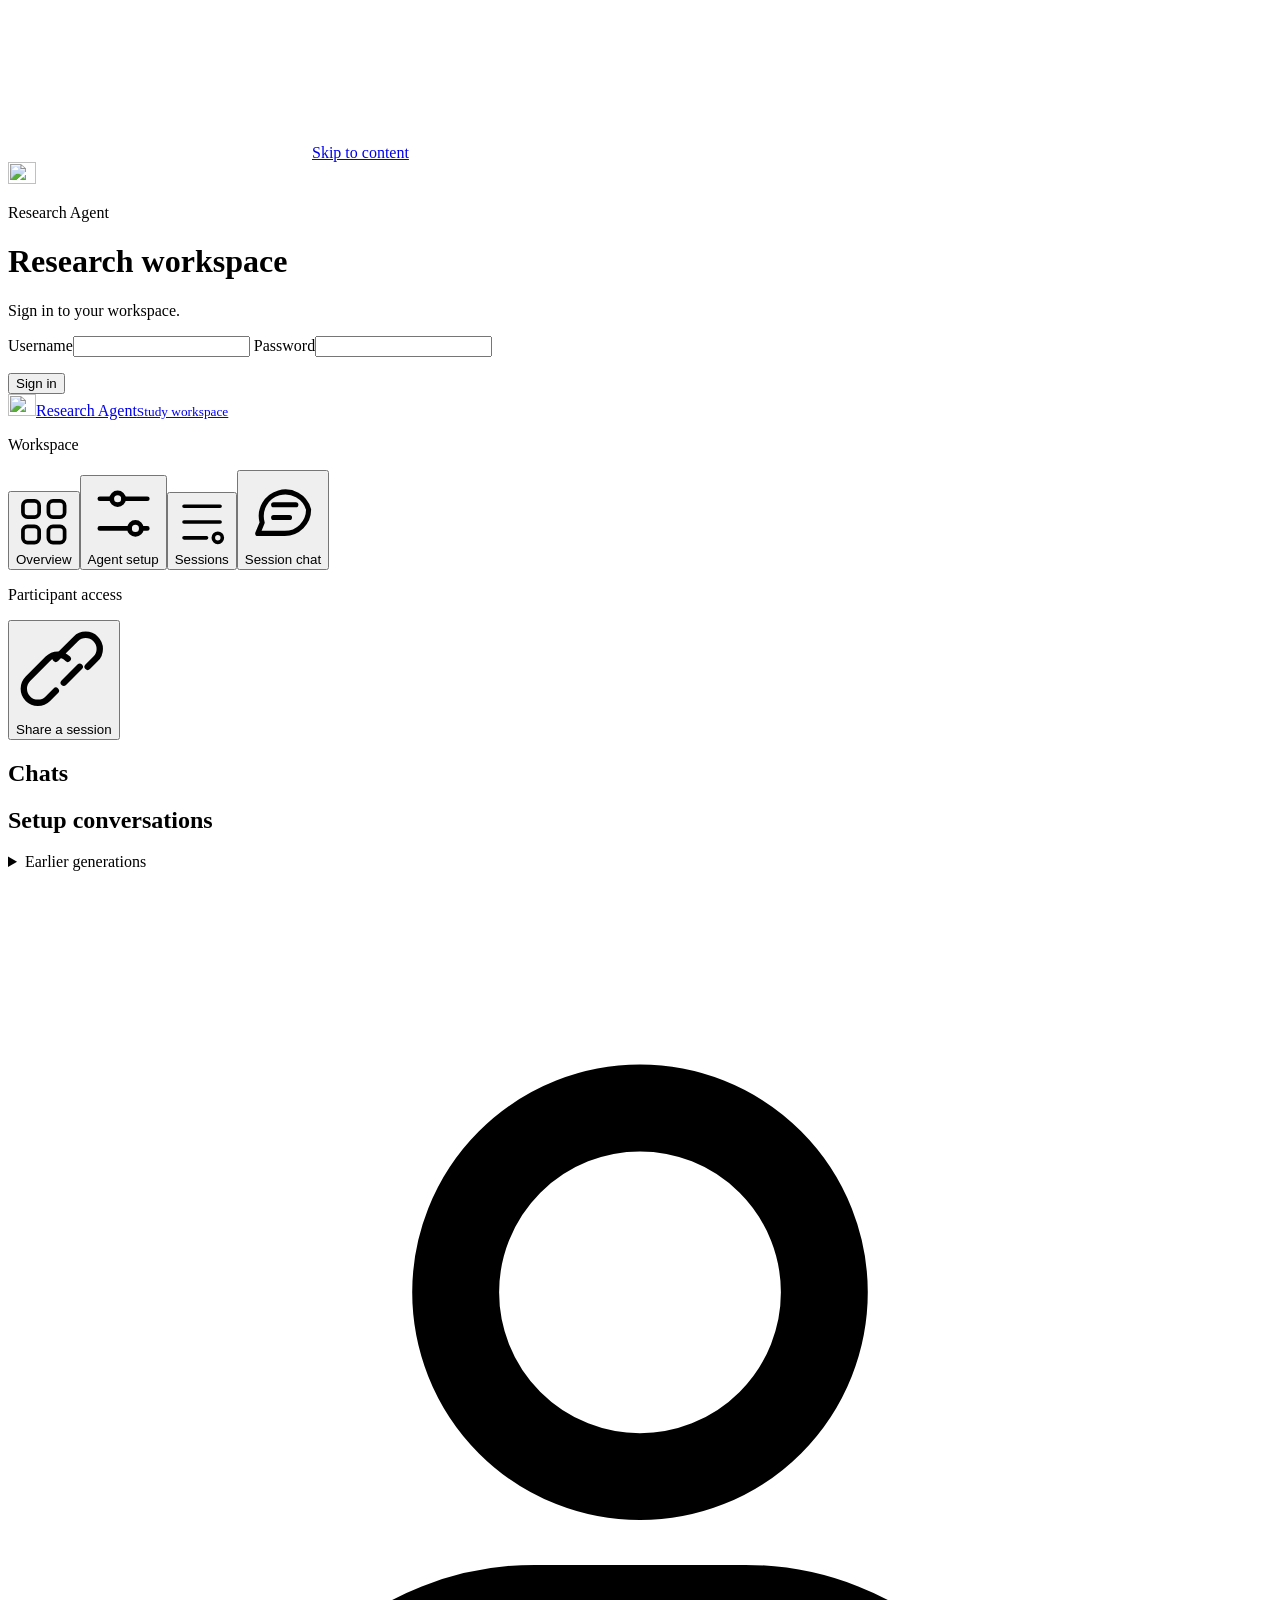
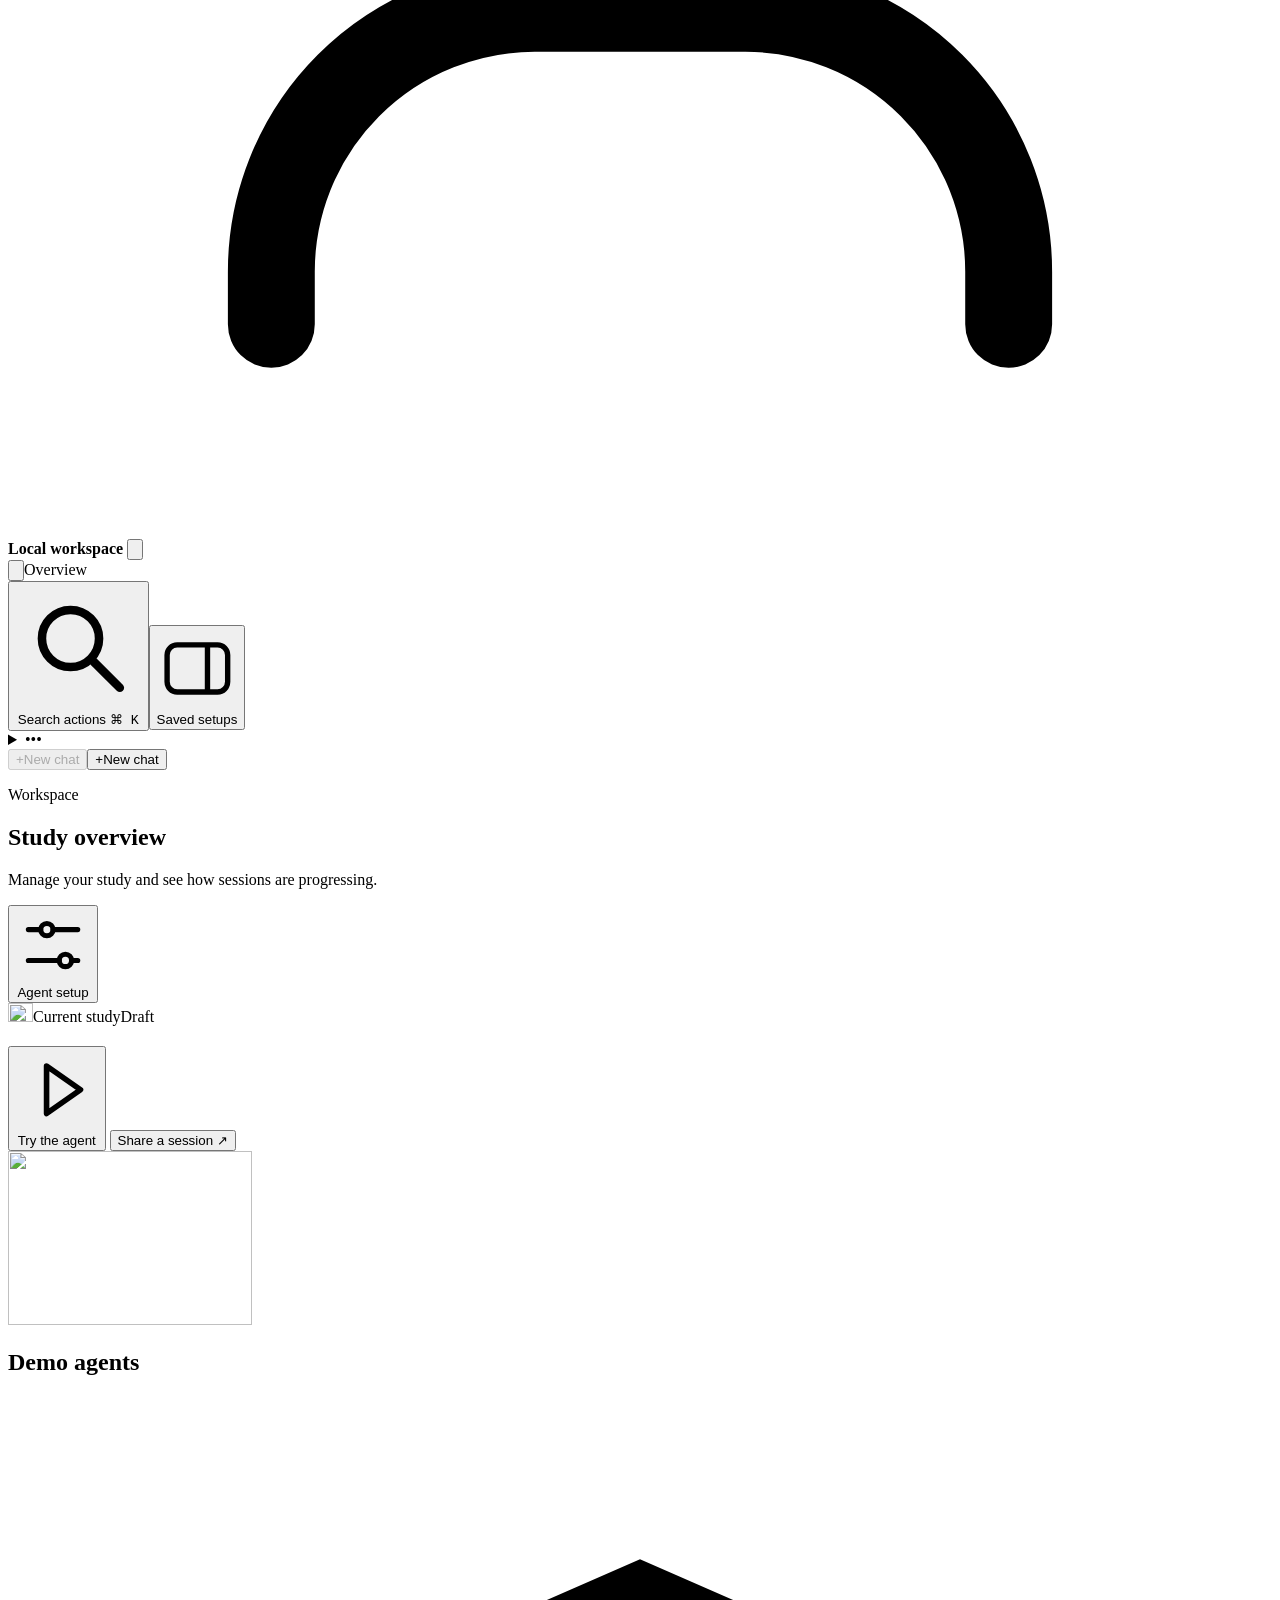
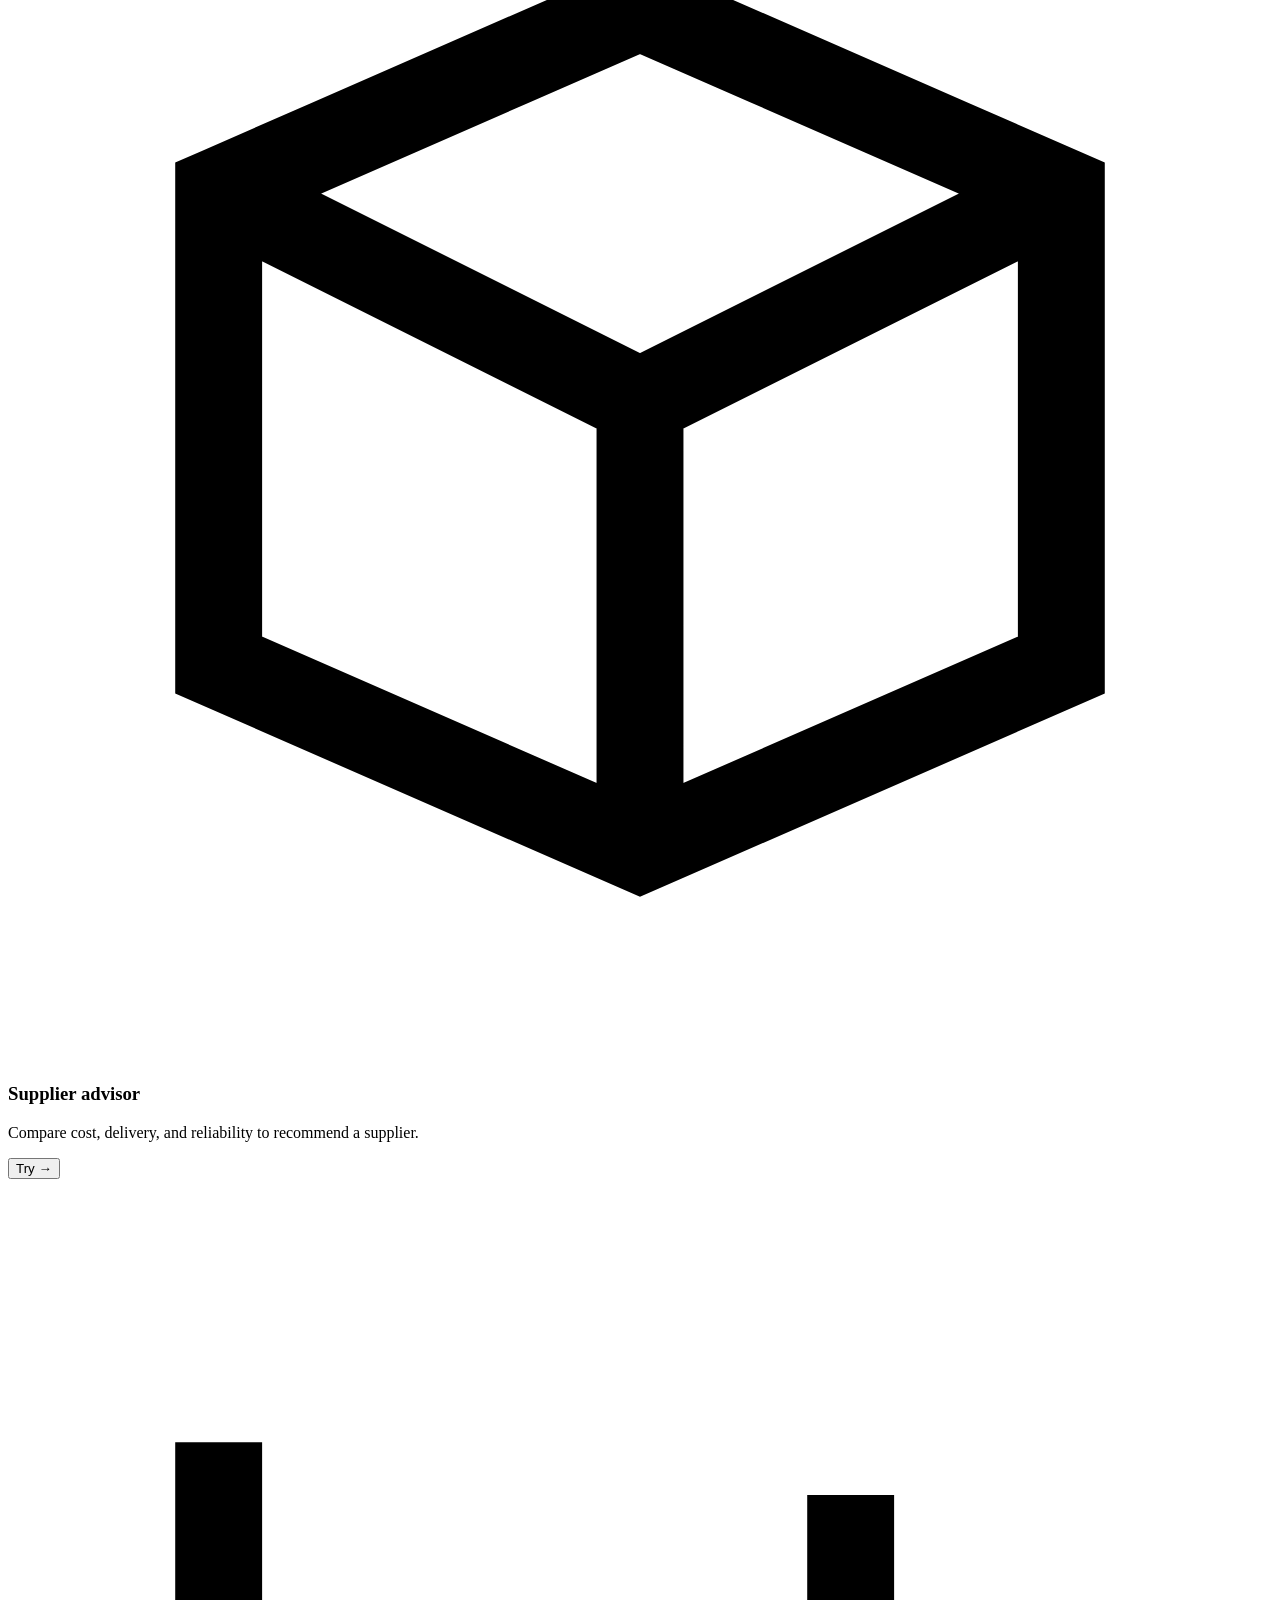
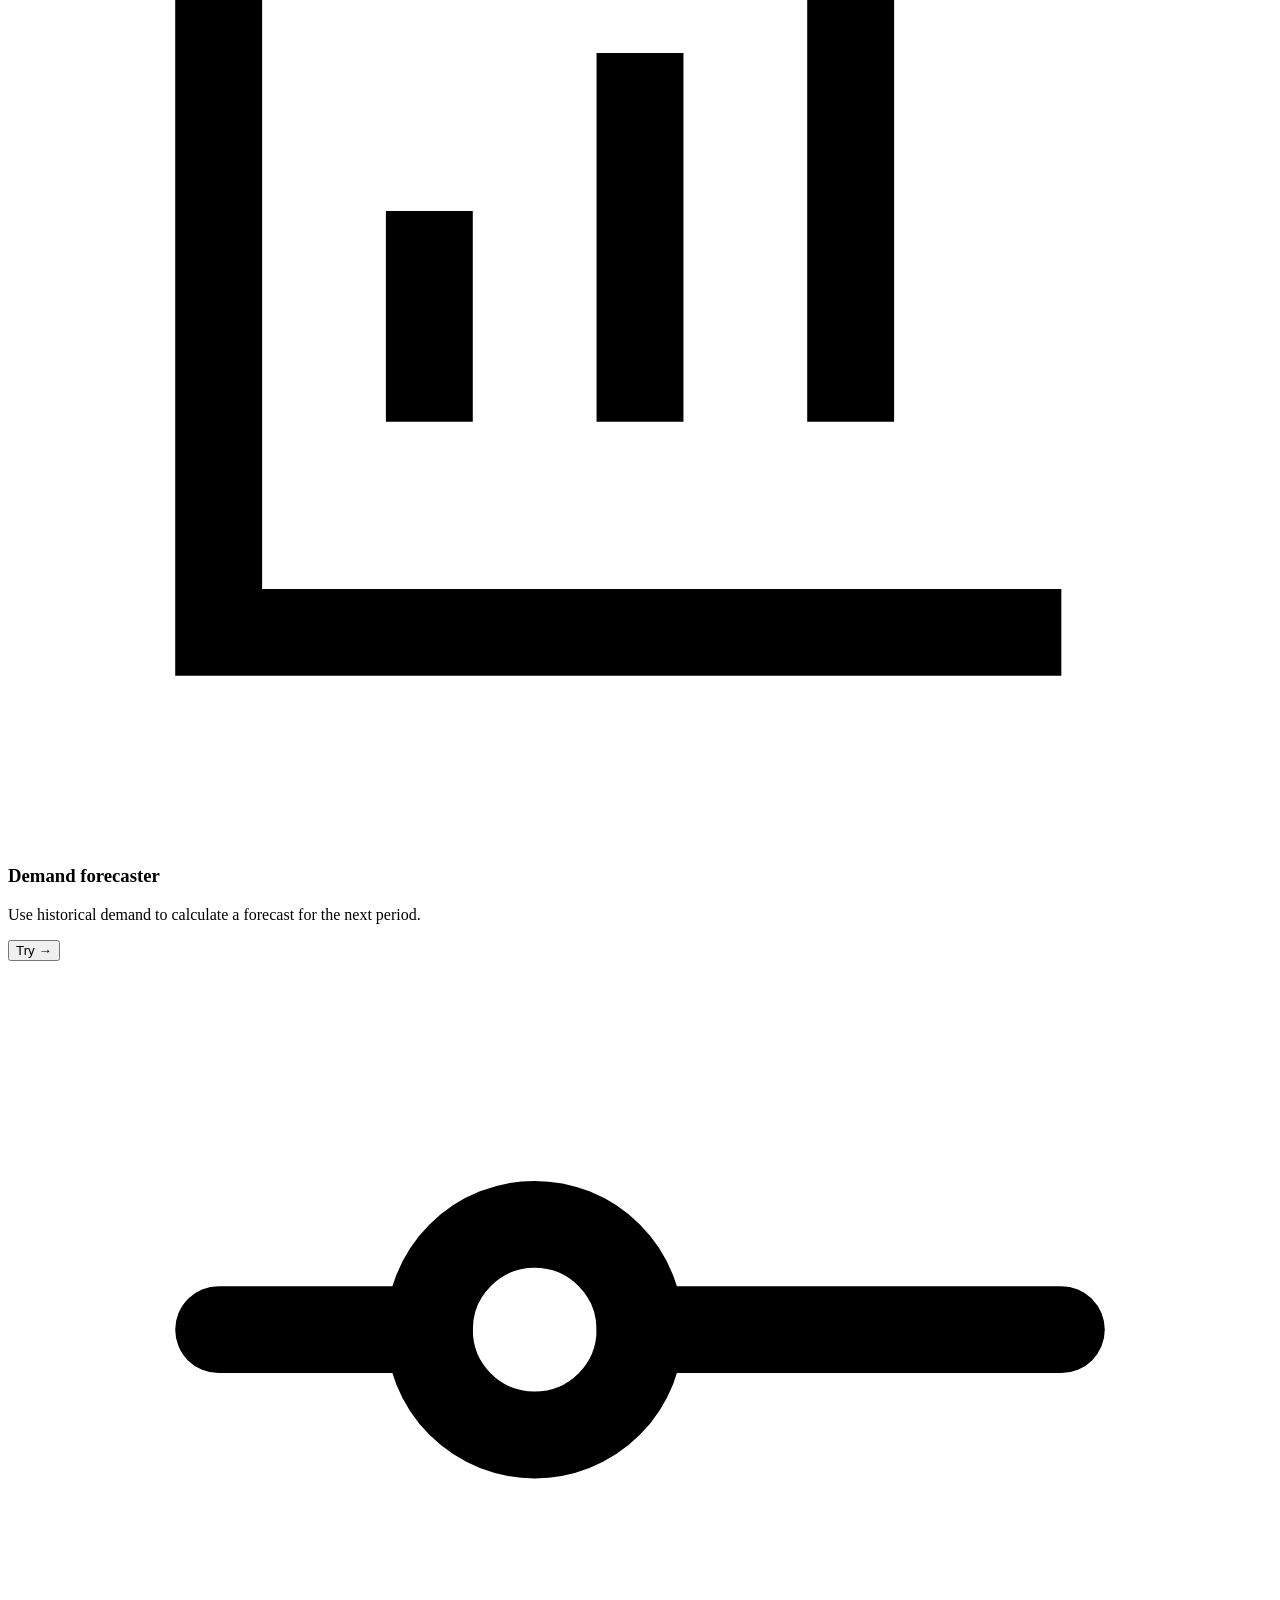
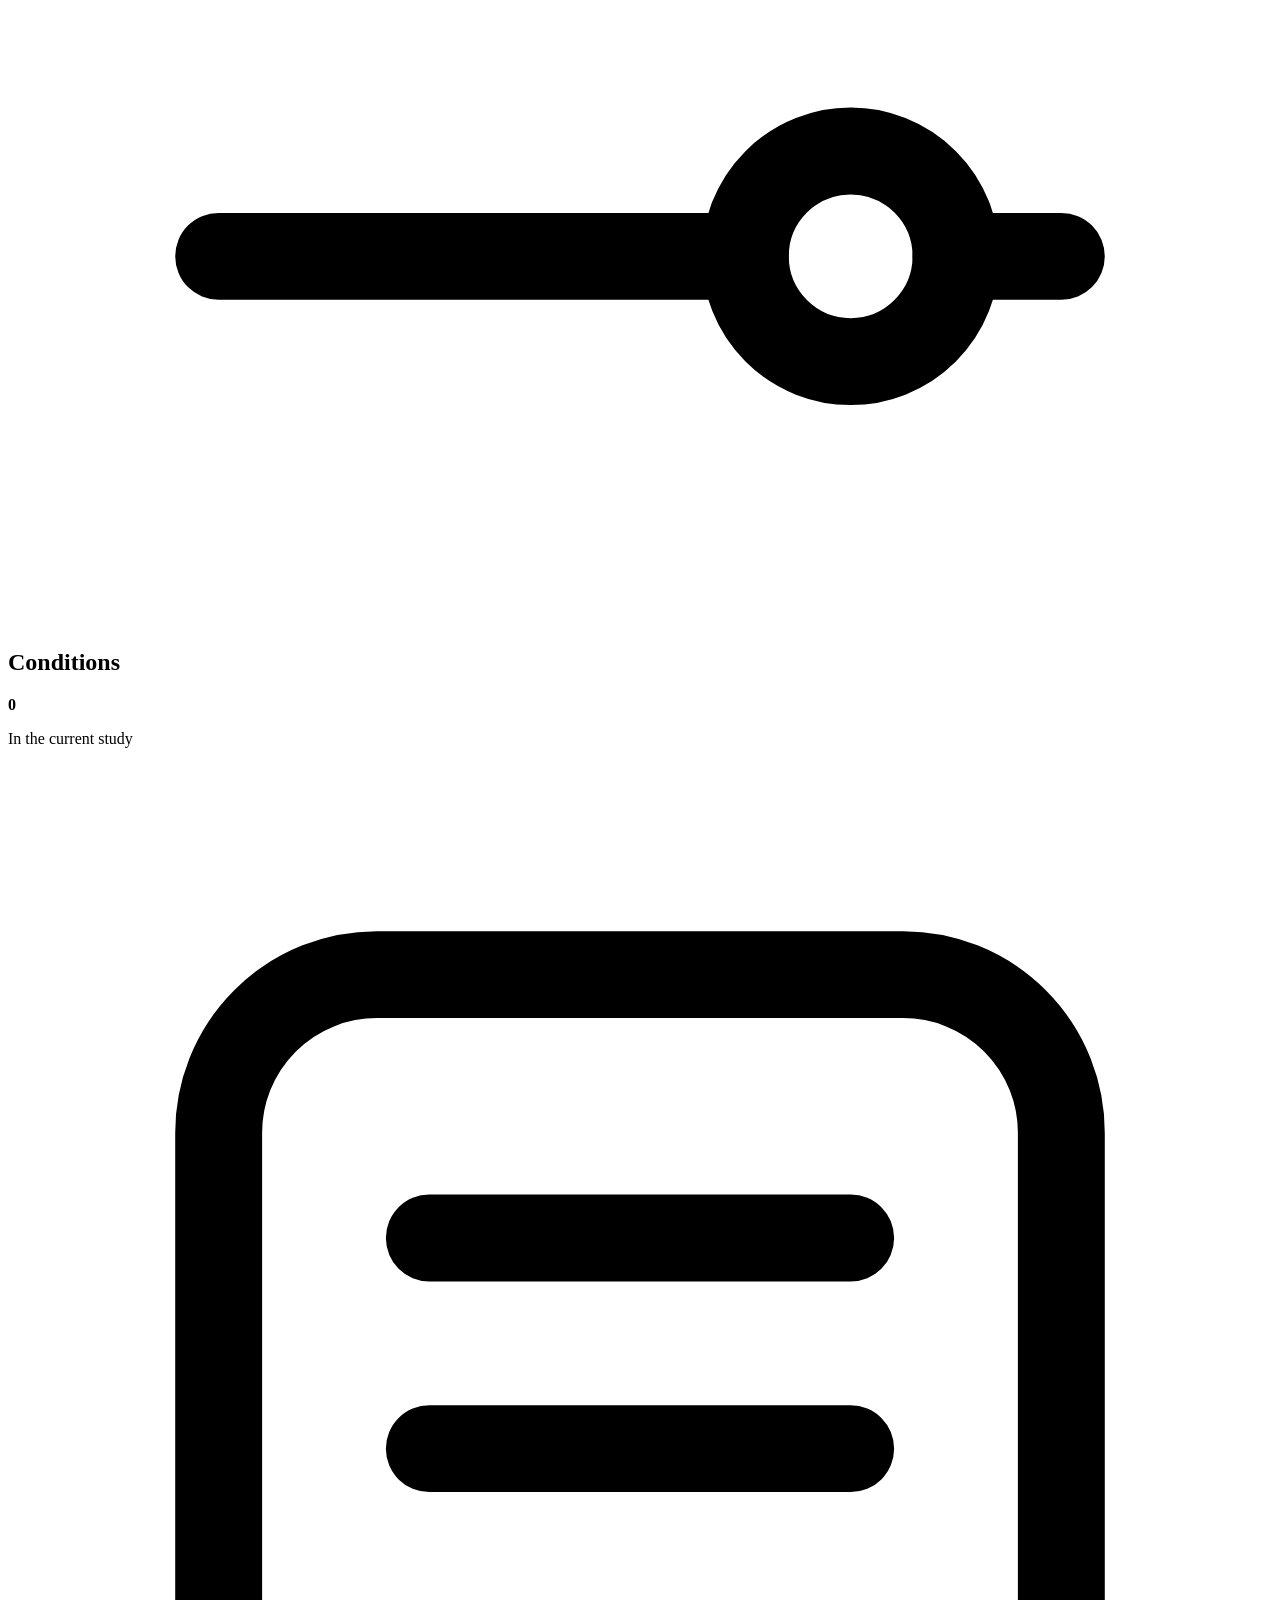
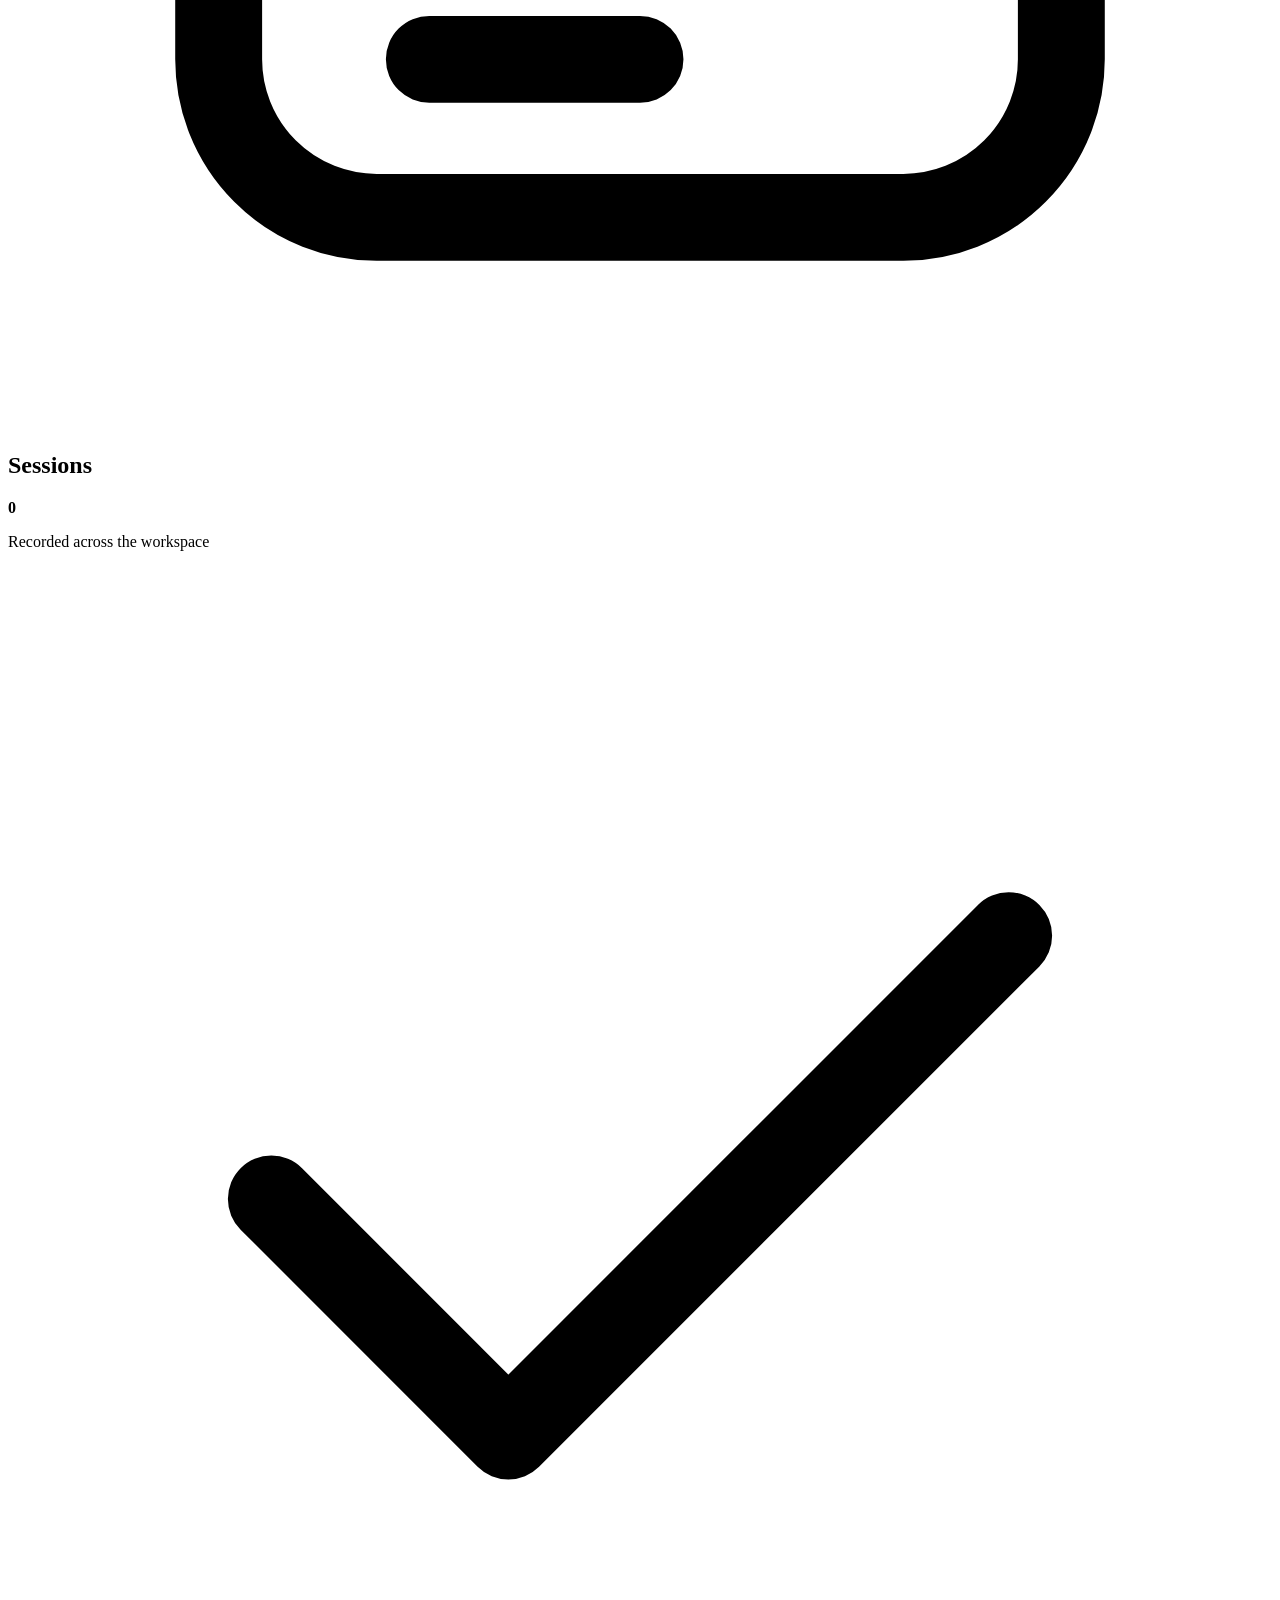
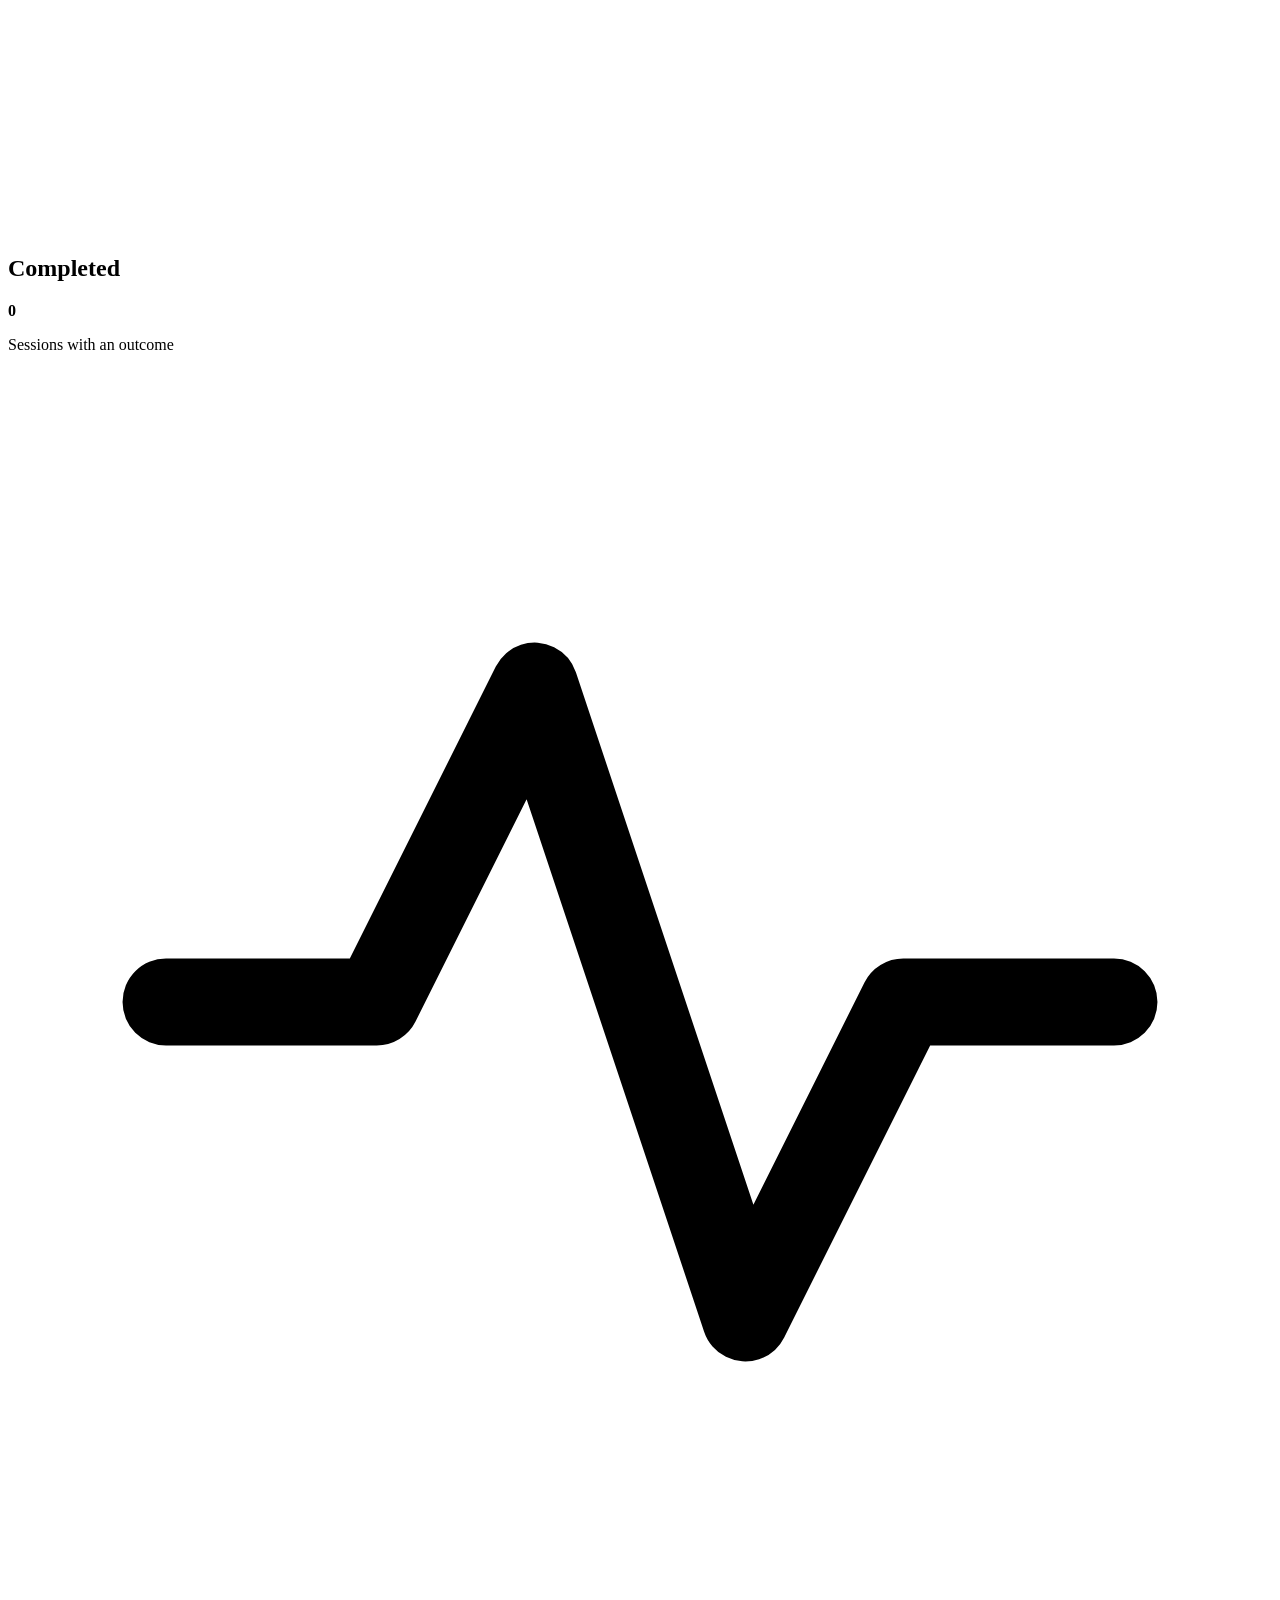
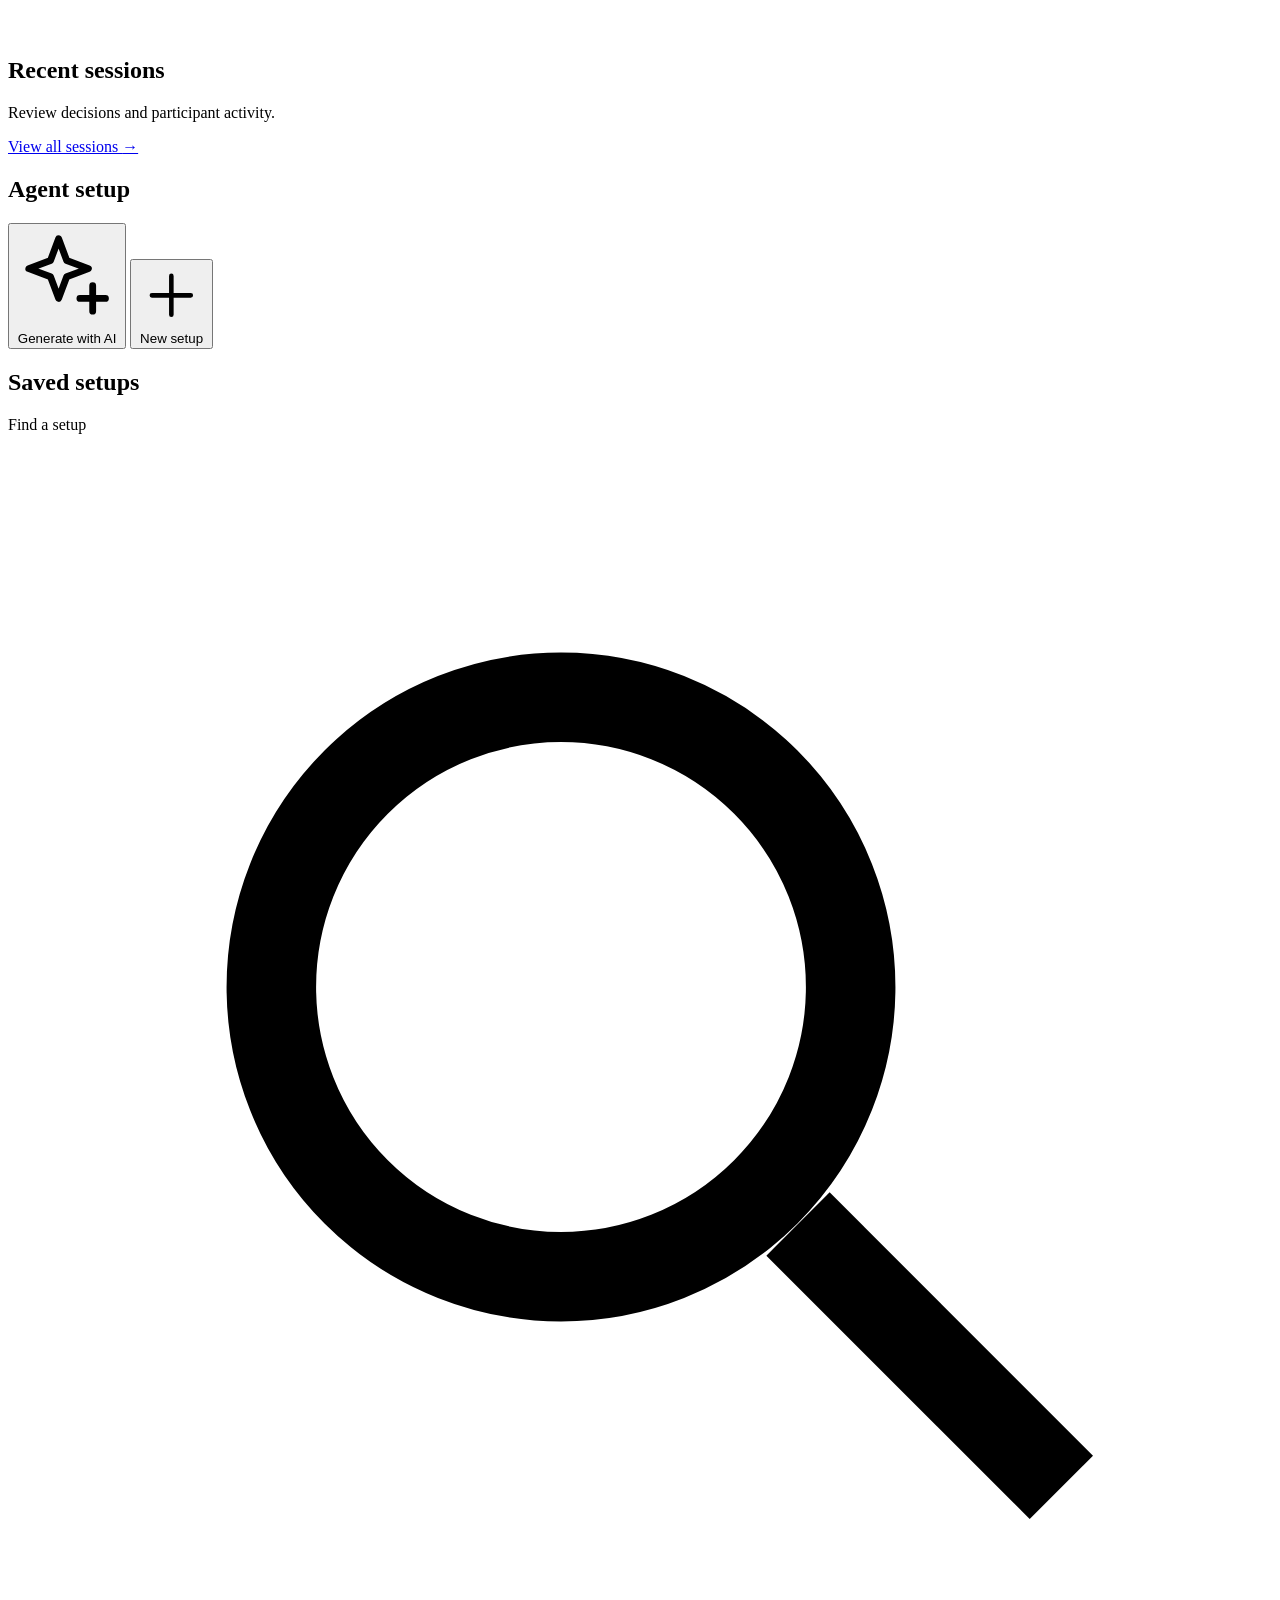
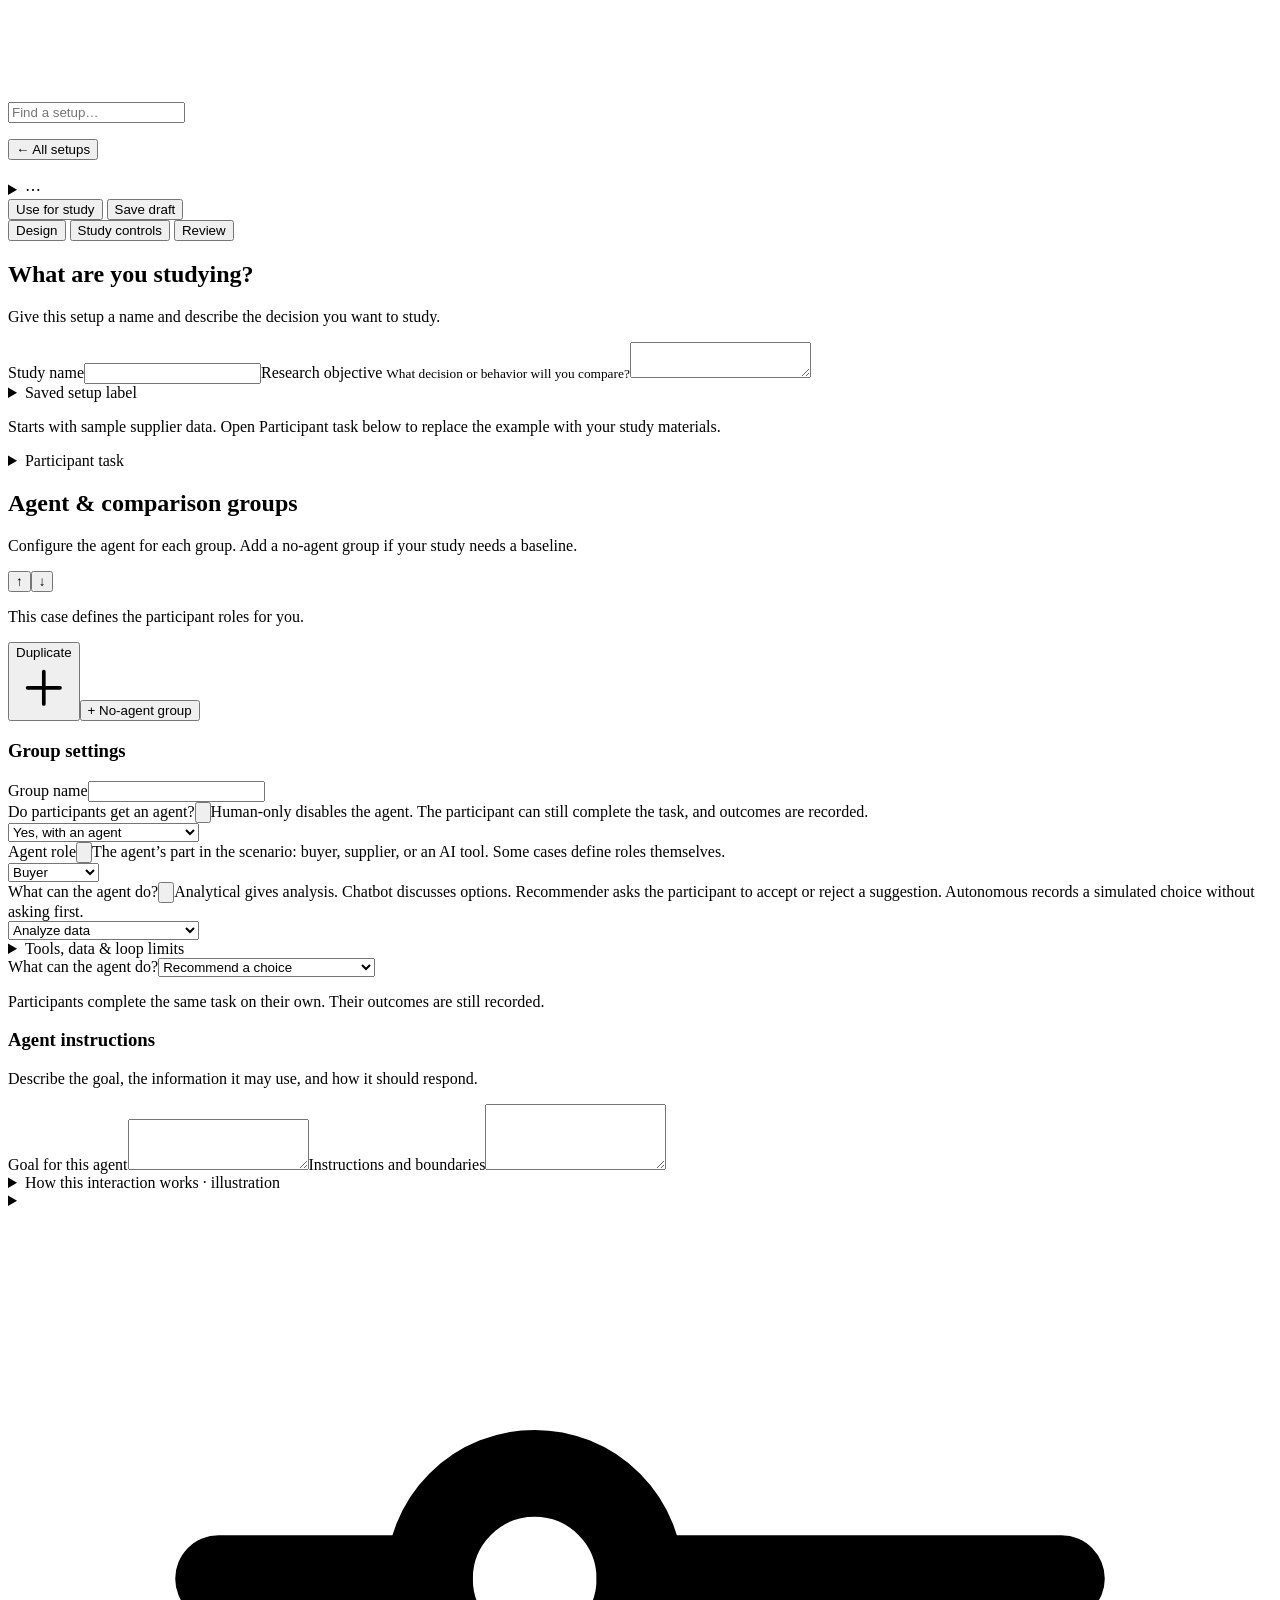
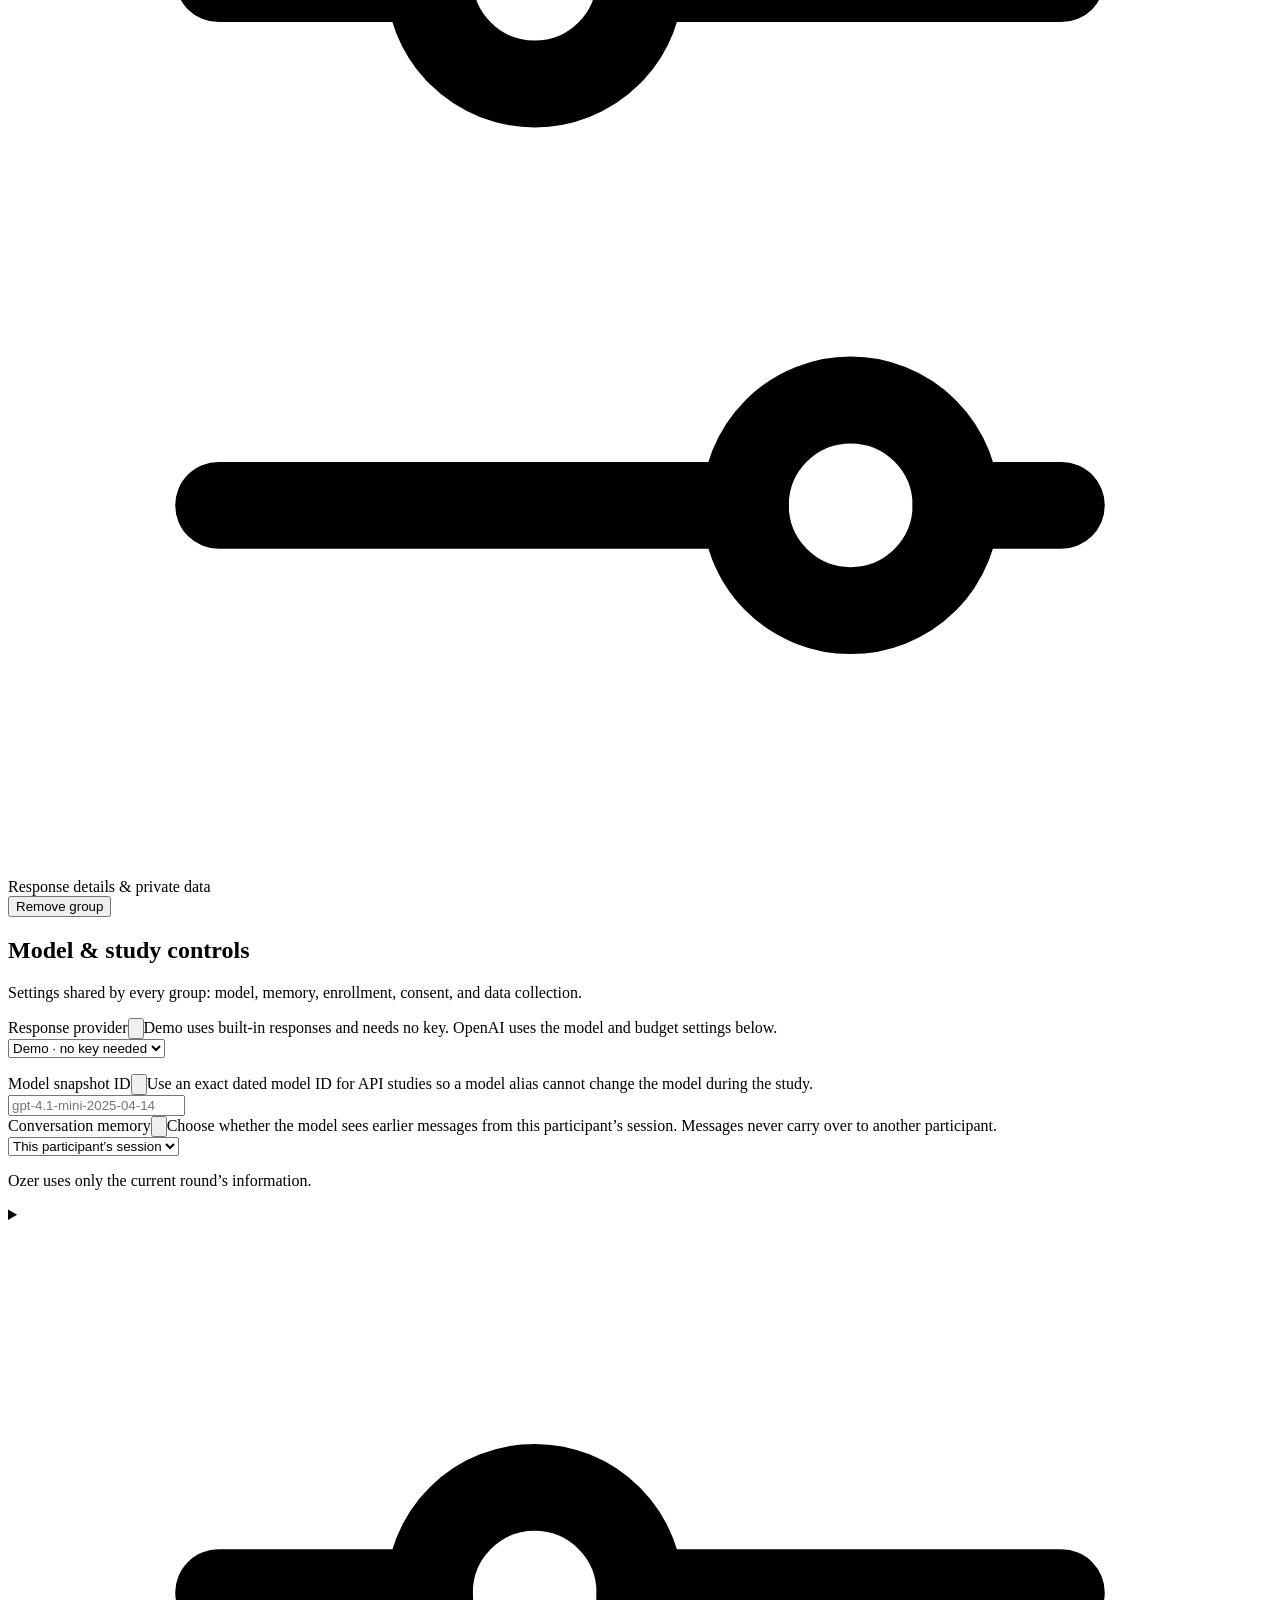
==== commit 25326716: "Improve agent setup, workspace chat, and study workflows Connect researcher chat to scoped study rec" ====
--- a/static/index.html
+++ b/static/index.html
@@ -116,7 +116,7 @@
 <section id="tab-conditions" class="tab-panel hidden">
 <div id="setup-home" class="setup-home">
   <header class="page-heading workspace-masthead">
-    <div><p class="eyebrow">Workspace</p><h1>Agent setup</h1><p class="subtitle">Create and manage the setups you use in your studies.</p></div>
+    <div><h1>Agent setup</h1></div>
     <div class="setup-home-actions">
       <button id="open-setup-assistant" class="secondary" type="button">
         <svg viewBox="0 0 24 24" fill="none" stroke="currentColor" stroke-width="1.6" stroke-linecap="round" stroke-linejoin="round" aria-hidden="true"><path d="m10 3 1.9 5.1L17 10l-5.1 1.9L10 17l-1.9-5.1L3 10l5.1-1.9L10 3Zm8 11v6m-3-3h6"/></svg>
@@ -216,7 +216,7 @@
 <div id="designer-errors" class="notice error hidden" role="alert"></div>
 <section id="designer-public" class="hidden" aria-label="Validated participant brief"><h3>Participant view</h3><strong id="designer-public-title"></strong><p id="designer-public-instructions"></p><p id="designer-public-mode" class="help"></p><details><summary>Public information</summary><p id="designer-public-knowledge"></p></details><button id="designer-edit-task" class="text-button" type="button">Edit participant task</button></section>
 <button id="preview-slot" class="primary" type="button">Save &amp; test</button>
-<p class="help designer-test-note">Choose a group and response mode before starting. Test sessions are marked as previews.</p>
+<p class="help designer-test-note">Open the participant view for any group in this setup.</p>
 </aside></div>
     </div>
   </div>
@@ -232,8 +232,8 @@
   <div id="session-chat-thread" role="region" aria-label="Conversation" tabindex="0">
     <div class="session-chat-stream">
       <div id="session-chat-empty">
-        <h2>What would you like to know?</h2>
-        <p>Ask about study progress, groups, or a participant.</p>
+        <h2>What would you like to work on?</h2>
+        <p>Create an agent or explore your study sessions.</p>
       </div>
       <div id="session-chat-log" role="log" aria-label="Session chat conversation"></div>
       <p id="session-chat-status" class="help hidden" role="status">Looking up sessions…</p>
@@ -242,6 +242,7 @@
   <div class="session-chat-dock">
     <div id="session-chat-starters">
       <div id="session-chat-suggestions" aria-label="Suggested queries" role="group">
+        <button type="button" class="secondary" data-chat-prompt="Create an agent setup for a procurement decision study.">Draft an agent</button>
         <button type="button" class="secondary" data-chat-query="list" data-chat-status="not_completed">Who hasn’t completed?</button>
         <button type="button" class="secondary" data-chat-query="by_status" data-chat-status="all">Completion breakdown</button>
         <button type="button" class="secondary" data-chat-query="by_condition" data-chat-status="all">Compare study groups</button>
@@ -249,16 +250,19 @@
     </div>
     <p id="session-chat-error" class="notice error hidden" role="alert"></p>
     <form id="session-chat-form">
-      <label for="session-chat-question" class="visually-hidden">Ask about your study sessions</label>
-      <textarea id="session-chat-question" rows="1" maxlength="1000" placeholder="Ask about your sessions" aria-describedby="session-chat-help"></textarea>
+      <label for="session-chat-question" class="visually-hidden">Ask about sessions or agent setups</label>
+      <textarea id="session-chat-question" rows="1" maxlength="16000" placeholder="Ask about sessions or create an agent…" aria-describedby="session-chat-help"></textarea>
+      <input id="session-chat-document" type="file" accept=".pdf,.docx,.txt,.md" hidden aria-label="Choose a document">
+      <div id="session-chat-attachment" class="setup-attachment hidden"><span id="session-chat-attachment-name"></span><button id="remove-session-document" class="text-button" type="button" aria-label="Remove document">×</button></div>
       <div class="session-chat-tools">
+        <button id="choose-session-document" class="attachment-button" type="button" aria-label="Add a document" title="Add a document"><span aria-hidden="true">+</span></button>
         <label for="session-chat-scope" class="visually-hidden">Search in</label>
         <select id="session-chat-scope"><option value="study">Study sessions</option><option value="preview">Preview sessions</option><option value="all">All sessions</option></select>
         <details id="session-chat-quick-menu" class="hidden"><summary>Suggestions</summary></details>
         <button id="send-session-question" class="primary" type="submit" aria-label="Send" title="Send"><span aria-hidden="true">↑</span></button>
       </div>
     </form>
-    <p id="session-chat-help" class="help">OpenAI interprets typed questions. Session records are queried locally.</p>
+    <p id="session-chat-help" class="help">Ask about saved agents, conversations, and decisions in the selected scope.</p>
   </div>
 </section>
 <section id="tab-setup-chat" class="tab-panel hidden" aria-labelledby="setup-chat-title">
@@ -282,7 +286,7 @@
       <input id="setup-document" type="file" accept=".pdf,.docx,.txt,.md" hidden aria-label="Attach a study document">
       <div id="setup-attachment" class="setup-attachment hidden"><span id="setup-attachment-name"></span><button id="remove-setup-document" class="text-button" type="button">Remove</button></div>
       <div class="session-chat-tools">
-        <button id="choose-setup-document" class="secondary" type="button">Attach a file</button>
+        <button id="choose-setup-document" class="attachment-button" type="button" aria-label="Add a document" title="Add a document"><span aria-hidden="true">+</span></button>
         <button id="generate-setup" class="primary" type="submit" aria-label="Send to setup assistant" title="Send"><span aria-hidden="true">↑</span></button>
       </div>
     </form>
@@ -488,6 +492,20 @@
   <p id="use-slot-error" class="notice error hidden" role="alert"></p>
   <form id="use-slot-form"><div class="button-row"><button type="submit" class="primary">Use this slot</button><button type="button" class="secondary" data-close-dialog="use-slot-dialog">Cancel</button></div></form>
 </dialog>
-<dialog id="preview-dialog" class="glass-dialog" aria-labelledby="preview-title"><div class="dialog-heading"><span class="section-icon"><svg viewBox="0 0 24 24" fill="none" stroke="currentColor" stroke-width="1.6" stroke-linecap="round" stroke-linejoin="round" aria-hidden="true"><path d="m9 5 10 7-10 7Z"/></svg></span><button class="icon-button" data-close-dialog="preview-dialog" aria-label="Close preview"><svg viewBox="0 0 24 24" fill="none" stroke="currentColor" stroke-width="1.6" stroke-linecap="round" stroke-linejoin="round" aria-hidden="true"><path d="m6 6 12 12M6 18 18 6"/></svg></button></div><p class="eyebrow">Participant preview</p><h2 id="preview-title">Preview session</h2><p id="preview-setup-description">Open a new session with the saved configuration.</p><form id="preview-form"><fieldset class="condition-picker"><legend>Choose a condition</legend><div id="preview-conditions"></div></fieldset><label id="preview-live-setting" class="checkbox-label hidden"><input id="preview-live" type="checkbox"> Use live OpenAI for this preview</label><div class="preview-provider"><span class="connection-dot"></span><span id="preview-provider" role="status"></span></div><p id="preview-error" class="notice error hidden" role="alert"></p><button id="start-preview" class="primary" type="submit">Open preview <svg viewBox="0 0 24 24" fill="none" stroke="currentColor" stroke-width="1.6" stroke-linecap="round" stroke-linejoin="round" aria-hidden="true"><path d="M5 12h14m-5-5 5 5-5 5"/></svg></button><p class="help">Preview sessions are labeled separately in your study data.</p></form></dialog>
+<dialog id="preview-dialog" class="glass-dialog" aria-labelledby="preview-title">
+  <div class="dialog-heading">
+    <h2 id="preview-title">Test a study group</h2>
+    <button class="icon-button" data-close-dialog="preview-dialog" aria-label="Close test dialog">×</button>
+  </div>
+  <p id="preview-setup-description"></p>
+  <form id="preview-form">
+    <fieldset class="condition-picker"><legend>Participant group</legend><div id="preview-conditions"></div></fieldset>
+    <label id="preview-live-setting" class="checkbox-label hidden"><input id="preview-live" type="checkbox"> Use live OpenAI for this test</label>
+    <div class="preview-provider"><span class="connection-dot"></span><span id="preview-provider" role="status"></span></div>
+    <p id="preview-error" class="notice error hidden" role="alert"></p>
+    <button id="start-preview" class="primary" type="submit"><span id="start-preview-label">Start test</span><span aria-hidden="true">→</span></button>
+    <p class="help">Test sessions are labeled as previews in your study data.</p>
+  </form>
+</dialog>
 <dialog id="export-dialog" class="glass-dialog export-dialog" aria-labelledby="export-title"><div class="dialog-heading"><span class="section-icon"><svg viewBox="0 0 24 24" fill="none" stroke="currentColor" stroke-width="1.6" stroke-linecap="round" stroke-linejoin="round" aria-hidden="true"><path d="M12 3v12m-5-5 5 5 5-5M4 16v4h16v-4"/></svg></span><button class="icon-button" data-close-dialog="export-dialog" aria-label="Close exports"><svg viewBox="0 0 24 24" fill="none" stroke="currentColor" stroke-width="1.6" stroke-linecap="round" stroke-linejoin="round" aria-hidden="true"><path d="m6 6 12 12M6 18 18 6"/></svg></button></div><h2 id="export-title">Export study data</h2><p>Choose a dataset and format.</p><div id="exports" class="export-grid"></div><details class="disclosure"><summary>About these exports</summary><div class="disclosure-content"><p class="help">CSV opens in Excel, R or Python. JSON preserves the original text. Previews are labeled in every dataset. Configuration exports contain private researcher information.</p></div></details></dialog>
 <dialog id="command-dialog" class="glass-dialog command-dialog" aria-labelledby="command-title"><div class="command-search"><span aria-hidden="true">⌕</span><label class="visually-hidden" id="command-title" for="command-search">Find a page or action</label><input id="command-search" type="search" placeholder="Where would you like to go?" autocomplete="off"><button class="icon-button" data-close-dialog="command-dialog" aria-label="Close navigation">×</button></div><div id="command-results" class="command-results"></div><div class="command-footer">↑ ↓ to move <span>Enter to open · Esc to close</span></div></dialog><dialog id="condition-inspector" class="glass-dialog condition-inspector" aria-labelledby="inspector-title"><div class="dialog-heading"><span class="eyebrow">Form preview · no API charge</span><button class="icon-button" data-close-dialog="condition-inspector" aria-label="Close condition preview">×</button></div><h2 id="inspector-title">Condition preview</h2><div id="inspector-content"></div><p class="help">This example uses the deterministic test adapter, not a live model. Save a configuration version before launching an interactive participant preview.</p></dialog></body></html>
